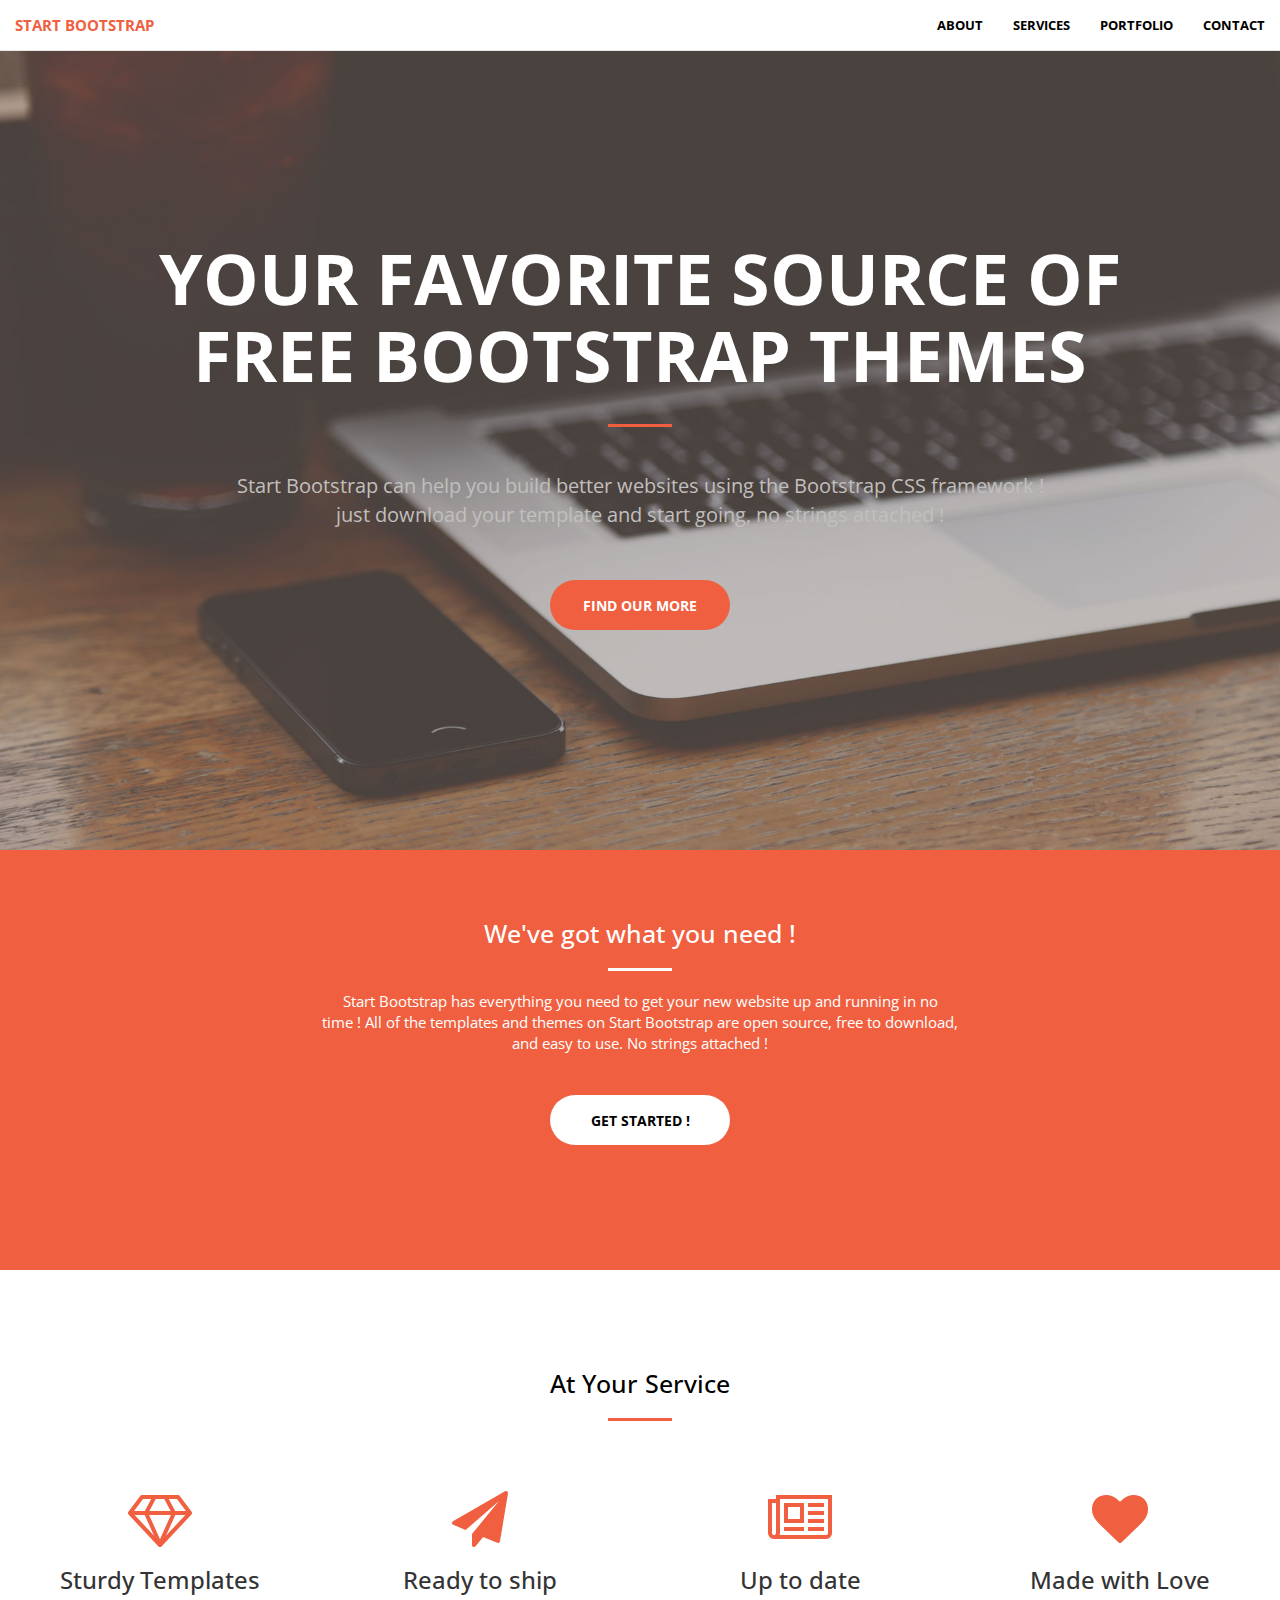
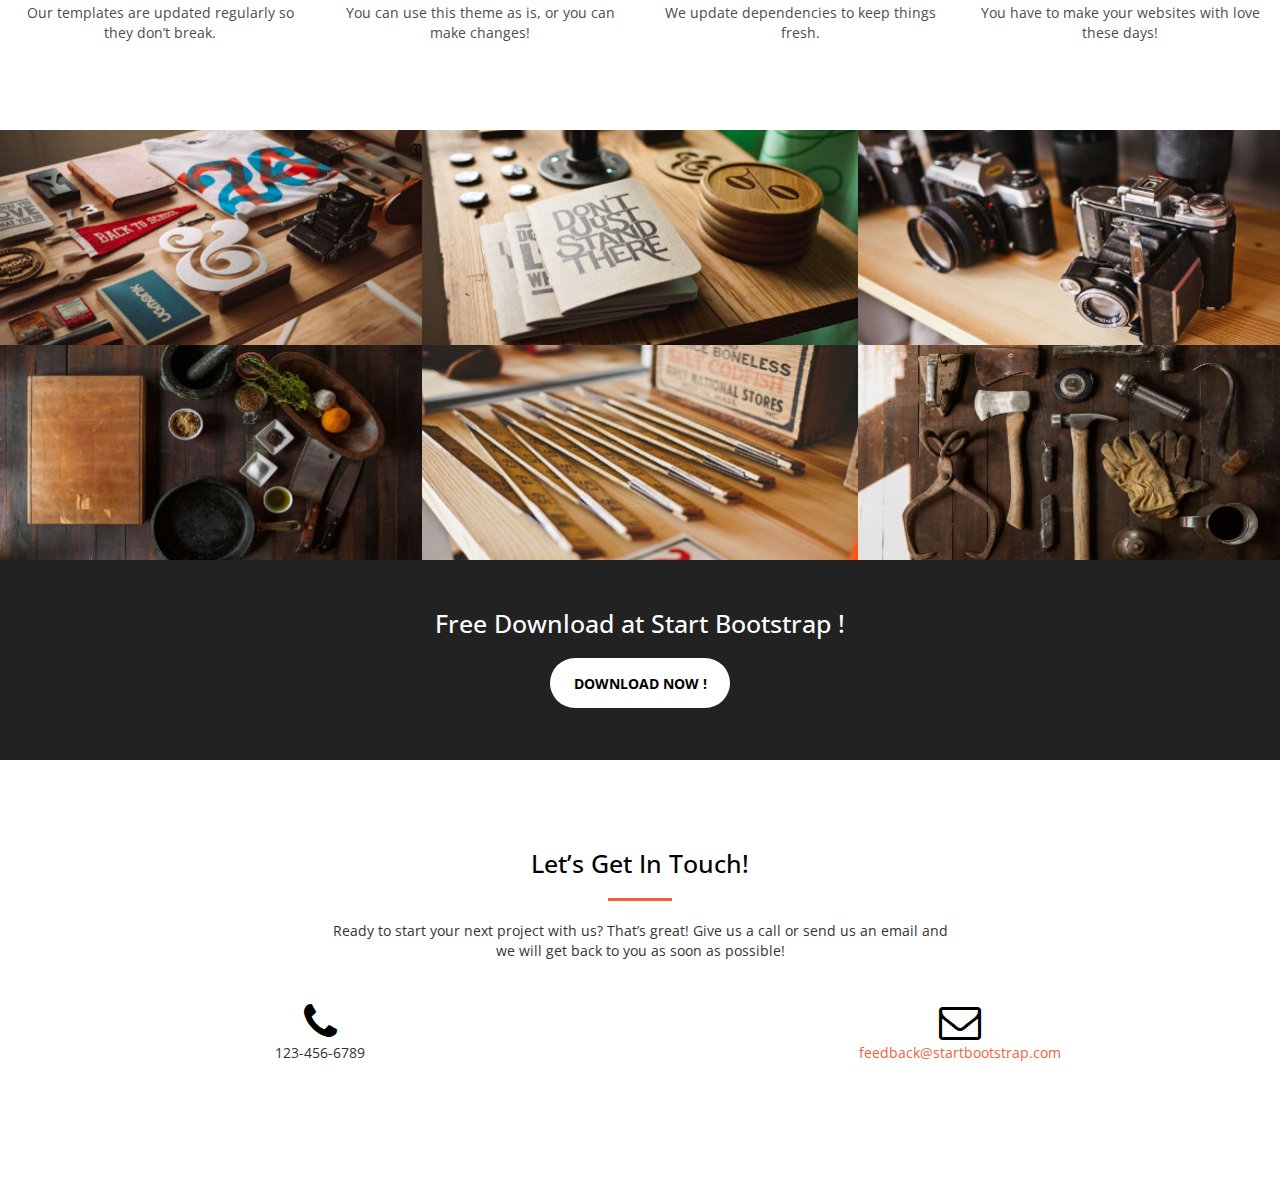
==== index.html @ 4878d765 "Merge 5d09b2bbbb7b6e263ea286e9e9a1c58f78ced72f into 1c733a02a34938cd2b724578f61cc3667bc69913" ====
<!DOCTYPE html>
<html>
<head>
  <title>Challenge 4</title>
  <meta charset="utf-8">
  <meta author="Stéphane & Jean-Patrice">
  <meta name="viewport" content="width=device-width, initial-scale=1">
  <link rel="stylesheet" href="http://maxcdn.bootstrapcdn.com/bootstrap/3.3.6/css/bootstrap.min.css">
  <link rel="stylesheet" type="text/css" href="style.css">
  <link rel="stylesheet" href="font-awesome/css/font-awesome.min.css">
  <script src="https://ajax.googleapis.com/ajax/libs/jquery/1.12.2/jquery.min.js"></script>
  <script src="http://maxcdn.bootstrapcdn.com/bootstrap/3.3.6/js/bootstrap.js"></script>
  <link href="https://fonts.googleapis.com/css?family=Open+Sans:300italic,400italic,600italic,700italic,800italic,400,300,600,700,800" rel="stylesheet" type="text/css"\>
  <link href="https://fonts.googleapis.com/css?family=Merriweather:400,300,300italic,400italic,700,700italic,900,900italic" rel="stylesheet" type="text/css"\>
</head>

<body>

<nav id="navbar" class="navbar navbar-default navbar-fixed-top">
  <div class="container-fluid">
    <div class="navbar-header">
     <button type="button" class="navbar-toggle" data-toggle="collapse" data-target="#myNavbar">
        <span class="sr-only">Toggle navigation</span>
        <span class="icon-bar"></span>
        <span class="icon-bar"></span>
        <span class="icon-bar"></span>
      </button>
      <a class="navbar-brand" href="#"><strong>START BOOTSTRAP</strong></a>
    </div>
    <div class="collapse navbar-collapse" id="myNavbar">
    <ul class="nav navbar-nav navbar-right">
      <li><a href="#"><strong>ABOUT</strong></a></li>
      <li><a href="#"><strong>SERVICES</strong></a></li>
      <li><a href="#"><strong>PORTFOLIO</strong></a></li>
      <li><a href="#"><strong>CONTACT</strong></a></li>
    </ul>
  </div>
</nav>

<div id="container-fluid">

  <div class="row">
    <div id="img_header" class="col-lg-12">
      <h1><strong>YOUR FAVORITE SOURCE OF<br>FREE BOOTSTRAP THEMES</strong></h1>
      <hr class="hr_orange">
      <p>Start Bootstrap can help you build better websites using the Bootstrap CSS framework !<br />just download your template and start going, no strings attached !
      </p>
      <button a href="#" id="bouton_orange" class="btn btn-primary class_button"><strong>FIND OUR MORE</strong></button>
    </div>
  </div>

  <div class="row">
    <div id="fond_orange" class="col-lg-12 text-center">
      <h2>We've got what you need !</h2>
      <hr id="hr_blanche">
      <p>Start Bootstrap has everything you need to get your new website up and running in no<br />time ! All of the templates and themes on Start Bootstrap are open source, free to download,<br />and easy to use. No strings attached !
      </p>
      <button a href="#" id="bouton_blanc" class="btn btn-primary class_button"><strong>GET STARTED !</strong></button>
    </div>
  </div>

  <div class="row">
      <div id="services" class="col-md-12 text-center">
        <h2>At Your Service</h2>
        <hr class="hr_orange">
          
      <div class="col-lg-3 col-md-6 col-sm-12 col-xs-12 text-center">
        <i class="fa fa-diamond fa-4x" aria-hidden="true"></i>
          <h3>Sturdy Templates</h3>
            <p>Our templates are updated regularly so they don’t break.</p>
      </div>

      <div class="col-lg-3 col-md-6 col-sm-12 col-xs-12 text-center">
        <i class="fa fa-paper-plane fa-4x" aria-hidden="true"></i>
          <h3>Ready to ship</h3>
            <p>You can use this theme as is, or you can make changes!</p>
      </div>

      <div class="col-lg-3 col-md-6 col-sm-12 col-xs-12  text-center">
        <i class="fa fa-newspaper-o fa-4x" aria-hidden="true"></i>
          <h3>Up to date</h3>
            <p>We update dependencies to keep things fresh.</p>
      </div>

      <div class="col-lg-3 col-md-6 col-sm-12 col-xs-12 text-center">
        <i class="fa fa-heart fa-4x" aria-hidden="true"></i>
          <h3>Made with Love</h3>
            <p>You have to make your websites with love these days!</p>
      </div>
      </div>
    </div>

  <div id="gallerie" class="row">
      <a href="#"><div class="col-md-4"><img src="images/photo1.jpg" class="img-responsive" alt="image"></div></a>
      <a href="#"><div class="col-md-4"><img src="images/photo2.jpg" class="img-responsive" alt="image"></div></a>
      <a href="#"><div class="col-md-4"><img src="images/photo3.jpg" class="img-responsive" alt="image"></div></a>
  </div>
  <div id="gallerie" class="row">
      <a href="#"><div class="col-md-4"><img src="images/photo4.jpg" class="img-responsive" alt="image"></div></a>
      <a href="#"><div class="col-md-4"><img src="images/photo5.jpg" class="img-responsive" alt="image"></div></a>
      <a href="#"><div class="col-md-4"><img src="images/photo6.jpg" class="img-responsive" alt="image"></div></a>
  </div>

  <div class="row"> 
    <div id="jumbotron" class ="col-md-12 text-center">
      <h2>Free Download at Start Bootstrap !</h2>      
        <button a href="#" id="bouton_blanc" class="btn btn-primary class_button"><strong>DOWNLOAD NOW !</strong></a></button>
    </div>
  </div>
 
  <div class="row">
    <footer class="col-md-12 text-center">
      <h2>Let’s Get In Touch!</h2>
      <hr class="hr_orange">
      <p>Ready to start your next project with us? That’s great! Give us a call or send us an email and<br> we will get back to you as soon as possible!</p>
      
      <div class="col-md-6 text-center">
        <i class="fa fa-phone fa-3x"></i>
        <p>123-456-6789</p>
      </div>
      <div class="col-md-6 text-center">
        <i class="fa fa-envelope-o fa-3x"></i>
        <p class="mail"><a href="#">feedback@startbootstrap.com</p>
      </div>
    </footer>
  </div>

</div>	
</body>
</html>
---- style.css ----
/* CSS de la page Web */

body {
	margin: 0;
	padding: 0;
	width: 100%;
	height: 100%;
	font-family: "open sans", "Merriweather";
}


/* CSS de la barre de navigation */

#navbar {
	background-color: white;
	margin-left: auto;
	margin-right: auto;
}

#navbar a {
	font-size: 15px;
	color: #F05F40;
}

#navbar ul li a {
	color: black;
	font-size: 13px;
}

a:hover {
	color: #F05F40;
}

#navbar ul li a:hover {
	color: #F05F40;
}


/* CSS du header */


#img_header {
	height: 850px;
	background-image: url(images/header.jpg);
	background-size: cover;
	background-repeat: no-repeat;
	margin-right: auto;
	margin-left: auto;
	display: flex;
	flex-direction: column;
	align-items: center;
	justify-content: center;
}

h1 {
	font-size: 70px;
	color: white;
	text-align: center;
}

.hr_orange {
	width: 5%;
	height: 3px;
	background-color: #F05F40;
	border-top: 0px; 
}

#img_header p {
	text-align: center;
	margin-top: 25px;
	color:rgb(193,191,189);
	font-size: 20px;
}

#bouton_orange {
	background-color: #F05F40;
	color: white;
	height: 50px;
	width: 180px;
	border: 0;
	margin-top: 40px;
	border-radius: 50px;
	padding-top: 9px;
}


/* CSS du bloc fond_orange */

#fond_orange {
	height: 420px;
	background-color: #F05F40;
	margin-left: auto;
	margin-right: auto;
	padding-top: 50px;
}

#fond_orange h2 {
	font-size: 25px;
	color: white;
}

#hr_blanche {
	width: 5%;
	height: 3px;
	background-color: white;
	border-top: 0px; 
}

#fond_orange p {
	color: white;
	font-size: 15px;
}

#bouton_blanc {
	background-color: white;
	color: black;
	height: 50px;
	width: 180px;
	border: 0;
	margin-top: 30px;
	border-radius: 50px;
	padding-top: 9px;
}


/* CSS du bloc services */

#services {
	height: 460px;
	background-color: white;
	padding-top: 80px;
}

#services h2 {
	color: black;
	font-size: 25px;
} 

#services i {
	padding-top: 50px;
	color: #F05F40;
}

#services p {
	color: #4d4d4d;
}


/* CSS animation du bloc services*/

.col-lg-3 i {
	color:#f05f40;
    -webkit-animation-name: bounceIn;
    animation-name: bounceIn;
    -webkit-animation-duration:10s;
    animation-duration: 10s;
    -webkit-animation-fill-mode:both;
    animation-fill-mode:both;
}

@keyframes bounceIn {
0% {
    opacity: 0;
    -webkit-transform: scale(.3);
}

50% {
    opacity: 1;
    -webkit-transform: scale(1.05);
}

70% {
  -webkit-transform: scale(.9);
}

100% {
  -webkit-transform: scale(1);
}
}

@keyframes bounceIn{
0% {
    opacity: 0;
   transform: scale(.3);
}

50% {
    opacity: 1;
    transform: scale(1.05);
}

70% {
 transform: scale(.9);
}

100% {
 transform: scale(1);
}
}


/* CSS de la gallerie */

.col-md-4 {
	height: 215px;
	padding: 0 !important;
	margin: 0;
	margin-left: auto;
	margin-right: auto;
}

.img-responsive {
	width: 100%;
	height: 215px;
}


.img-responsive a:hover {
	background-color: #F05F40;
}


/* CSS du jumbotron */

#jumbotron {
	height: 200px;
	width: 100%;
	background-color: #222222;
	margin-left: auto;
	margin-right: auto;
	padding-top: 40px;
}

#jumbotron h2 {
	color: white;
	font-size: 25px;
	margin-top: 10px;
}

#jumbotron #bouton_blanc {
	background-color: white;
	color: black;
	height: 50px;
	width: 180px;
	border: 0;
	margin-top: 10px;
	border-radius: 50px;
	padding-top: 9px;
}


/* CSS du footer */

footer {
	height: 430px;
	margin-right: auto;
	margin-left: auto;
	padding: 0 auto;
	background-color: white;
	padding-top: 70px;
}

footer h2 {
	color: black;
	font-size: 25px;
}

i {
	color: black;
	padding-top: 30px;
	text-align: center;
}

.mail a {
	color: #F05F40;
}
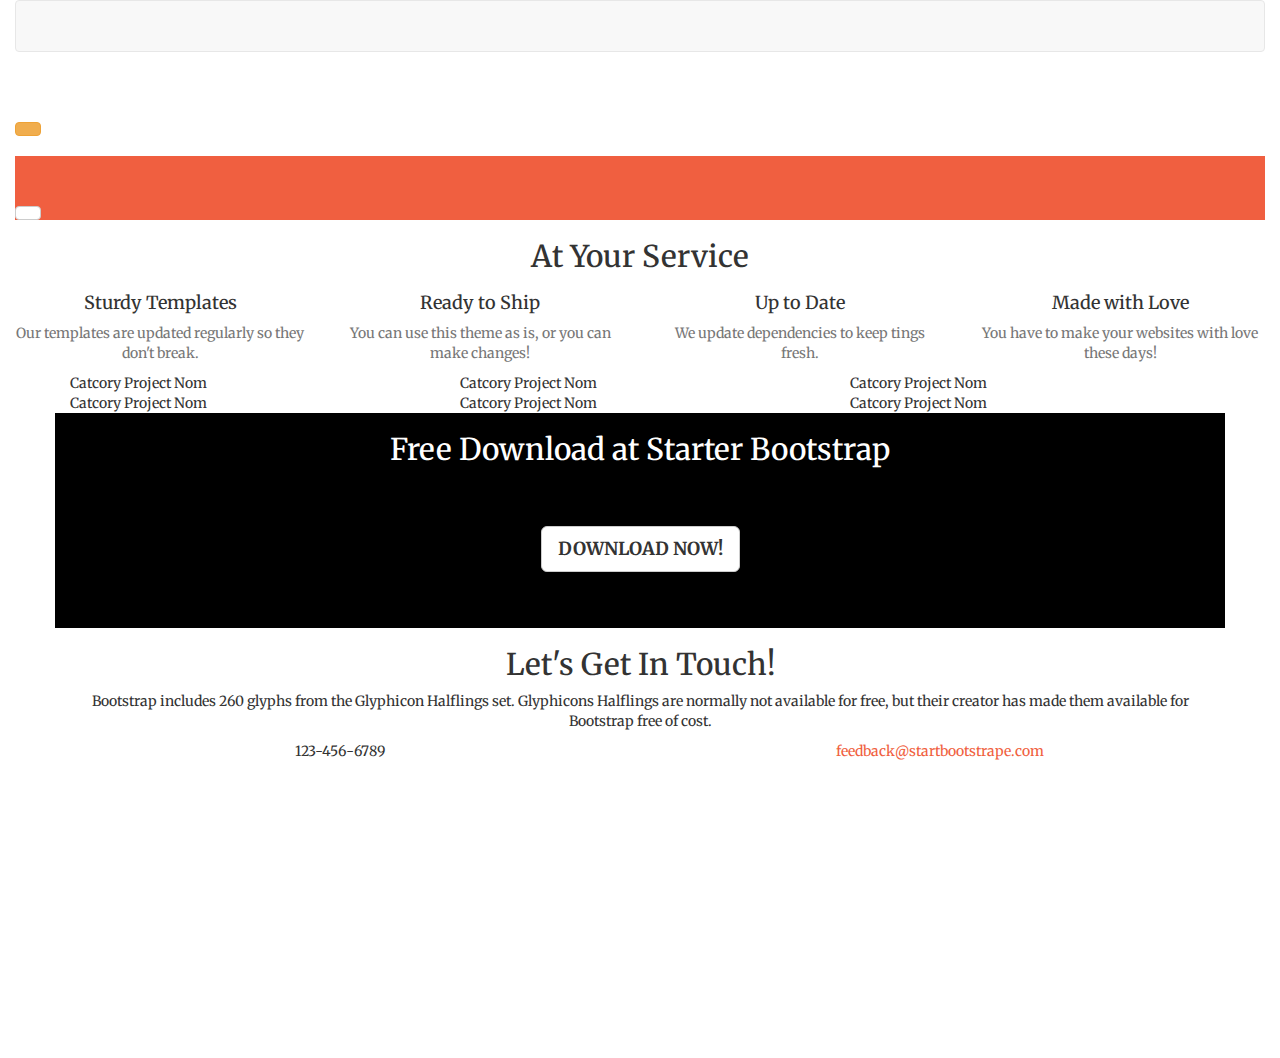
==== commit e6546c1c: "modif" ====
--- a/index.html
+++ b/index.html
@@ -1,130 +1,182 @@
 <!DOCTYPE html>
 <html>
 <head>
-  <title>Challenge 4</title>
-  <meta charset="utf-8">
-  <meta author="Stéphane & Jean-Patrice">
-  <meta name="viewport" content="width=device-width, initial-scale=1">
-  <link rel="stylesheet" href="http://maxcdn.bootstrapcdn.com/bootstrap/3.3.6/css/bootstrap.min.css">
-  <link rel="stylesheet" type="text/css" href="style.css">
-  <link rel="stylesheet" href="font-awesome/css/font-awesome.min.css">
-  <script src="https://ajax.googleapis.com/ajax/libs/jquery/1.12.2/jquery.min.js"></script>
-  <script src="http://maxcdn.bootstrapcdn.com/bootstrap/3.3.6/js/bootstrap.js"></script>
-  <link href="https://fonts.googleapis.com/css?family=Open+Sans:300italic,400italic,600italic,700italic,800italic,400,300,600,700,800" rel="stylesheet" type="text/css"\>
-  <link href="https://fonts.googleapis.com/css?family=Merriweather:400,300,300italic,400italic,700,700italic,900,900italic" rel="stylesheet" type="text/css"\>
+	<meta charset="utf-8">
+ 	<meta name="viewport" content="width=device-width, initial-scale=1">
+ 	<link rel="stylesheet" type="text/css" href="font-awesome-4.6.3/css/font-awesome.css">
+ 	<link rel="stylesheet" type="text/css" href="style.css">
+    <link rel="stylesheet" href="bootstrap/css/bootstrap.css">
+    <link href="https://fonts.googleapis.com/css?family=Merriweather:400,300,300italic,400italic,700,700italic,900,900italic" rel="stylesheet" type="text/css">
+    <link href="https://fonts.googleapis.com/css?family=Open+Sans:300italic,400italic,600italic,700italic,800italic,400,300,600,700,800" rel="stylesheet" type="text/css">
+	<title>Callenge_4</title>
 </head>
+<body>
+	<div class="container-fluid">
+	<nav class="navbar navbar-default">
+    	<div class="navbar-header">
+      		<a class="navbar-brand" href="#"></a>
+    	</div>
+   			<ul class="nav navbar-nav">
+	      		<li><a href="#"></a></li>
+	      		<li><a href="#"></a></li>
+	      		<li><a href="#"></a></li>
+	     		<li><a href="#"></a></li>
+    		</ul>
+	</nav>
 
-<body>
+	<div style="background-image: ">
+		<h1></h1>
+		<p></p>
+		<button type="button" class="btn btn-warning"></button>
+	</div>
+	<div style="background-color: #f05f40">
+		<h2></h2>
+		<p></p>
+		<button type="button" class="btn btn-default"></button>
+	</div>
 
-<nav id="navbar" class="navbar navbar-default navbar-fixed-top">
-  <div class="container-fluid">
-    <div class="navbar-header">
-     <button type="button" class="navbar-toggle" data-toggle="collapse" data-target="#myNavbar">
-        <span class="sr-only">Toggle navigation</span>
-        <span class="icon-bar"></span>
-        <span class="icon-bar"></span>
-        <span class="icon-bar"></span>
-      </button>
-      <a class="navbar-brand" href="#"><strong>START BOOTSTRAP</strong></a>
+	<div id="AtYou" class="row text-center">
+        <div class="col-lg-12 ">
+            <h2>At Your Service</h2>
+            <div class="souligne"></div> 
+        </div>
     </div>
-    <div class="collapse navbar-collapse" id="myNavbar">
-    <ul class="nav navbar-nav navbar-right">
-      <li><a href="#"><strong>ABOUT</strong></a></li>
-      <li><a href="#"><strong>SERVICES</strong></a></li>
-      <li><a href="#"><strong>PORTFOLIO</strong></a></li>
-      <li><a href="#"><strong>CONTACT</strong></a></li>
-    </ul>
-  </div>
-</nav>
+        
 
-<div id="container-fluid">
+    <div class="row">
+    	<div class="forcolons">
+            <div class="col-lg-3 col-md-6 col-xs12 text-center">
+                <i class="fa fa-4x fa-diamond" style="color: #f05f40" aria-hidden="true"></i>
+                <h4>Sturdy Templates</h4>
+                <p class="text-muted">Our templates are updated regularly so they don't break.</p>
+            </div>
+               
+            <div class="col-lg-3 col-md-6 col-xs12 text-center">                
+               <i class="fa fa-4x fa-paper-plane" style="color: #f05f40"  aria-hidden="true"></i>
+                <h4>Ready to Ship</h4>
+                <p class="text-muted">You can use this theme as is, or you can make changes!</p>                   
+            </div>
 
-  <div class="row">
-    <div id="img_header" class="col-lg-12">
-      <h1><strong>YOUR FAVORITE SOURCE OF<br>FREE BOOTSTRAP THEMES</strong></h1>
-      <hr class="hr_orange">
-      <p>Start Bootstrap can help you build better websites using the Bootstrap CSS framework !<br />just download your template and start going, no strings attached !
-      </p>
-      <button a href="#" id="bouton_orange" class="btn btn-primary class_button"><strong>FIND OUR MORE</strong></button>
-    </div>
-  </div>
-
-  <div class="row">
-    <div id="fond_orange" class="col-lg-12 text-center">
-      <h2>We've got what you need !</h2>
-      <hr id="hr_blanche">
-      <p>Start Bootstrap has everything you need to get your new website up and running in no<br />time ! All of the templates and themes on Start Bootstrap are open source, free to download,<br />and easy to use. No strings attached !
-      </p>
-      <button a href="#" id="bouton_blanc" class="btn btn-primary class_button"><strong>GET STARTED !</strong></button>
-    </div>
-  </div>
-
-  <div class="row">
-      <div id="services" class="col-md-12 text-center">
-        <h2>At Your Service</h2>
-        <hr class="hr_orange">
-          
-      <div class="col-lg-3 col-md-6 col-sm-12 col-xs-12 text-center">
-        <i class="fa fa-diamond fa-4x" aria-hidden="true"></i>
-          <h3>Sturdy Templates</h3>
-            <p>Our templates are updated regularly so they don’t break.</p>
-      </div>
-
-      <div class="col-lg-3 col-md-6 col-sm-12 col-xs-12 text-center">
-        <i class="fa fa-paper-plane fa-4x" aria-hidden="true"></i>
-          <h3>Ready to ship</h3>
-            <p>You can use this theme as is, or you can make changes!</p>
-      </div>
-
-      <div class="col-lg-3 col-md-6 col-sm-12 col-xs-12  text-center">
-        <i class="fa fa-newspaper-o fa-4x" aria-hidden="true"></i>
-          <h3>Up to date</h3>
-            <p>We update dependencies to keep things fresh.</p>
-      </div>
-
-      <div class="col-lg-3 col-md-6 col-sm-12 col-xs-12 text-center">
-        <i class="fa fa-heart fa-4x" aria-hidden="true"></i>
-          <h3>Made with Love</h3>
-            <p>You have to make your websites with love these days!</p>
-      </div>
-      </div>
+            <div class="col-lg-3 col-md-6 col-xs12 text-center">
+                <i class="fa fa-4x fa-newspaper-o" style="color: #f05f40"  aria-hidden="true"></i>
+                <h4>Up to Date</h4>
+                <p class="text-muted">We update dependencies to keep tings fresh.</p>
+            </div>
+                
+            <div class="col-lg-3 col-md-6 col-xs-12 text-center">
+                 <i class="fa fa-4x fa-heart" style="color: #f05f40"  aria-hidden="true"></i>
+                <h4>Made with Love</h4>
+                <p class="text-muted">You have to make your websites with love these days!</p>
+            </div>
+        </div>
     </div>
 
-  <div id="gallerie" class="row">
-      <a href="#"><div class="col-md-4"><img src="images/photo1.jpg" class="img-responsive" alt="image"></div></a>
-      <a href="#"><div class="col-md-4"><img src="images/photo2.jpg" class="img-responsive" alt="image"></div></a>
-      <a href="#"><div class="col-md-4"><img src="images/photo3.jpg" class="img-responsive" alt="image"></div></a>
-  </div>
-  <div id="gallerie" class="row">
-      <a href="#"><div class="col-md-4"><img src="images/photo4.jpg" class="img-responsive" alt="image"></div></a>
-      <a href="#"><div class="col-md-4"><img src="images/photo5.jpg" class="img-responsive" alt="image"></div></a>
-      <a href="#"><div class="col-md-4"><img src="images/photo6.jpg" class="img-responsive" alt="image"></div></a>
-  </div>
+    <div class="container">
+	    <div class="row">
+	    	<div class="col-md-4 col-sm-6 col-xs-12">
+			    <div class="pic1"> 
+			    <div class="text1"> Catcory Project Nom</div> 
+			    </div> 
+			</div>
 
-  <div class="row"> 
-    <div id="jumbotron" class ="col-md-12 text-center">
-      <h2>Free Download at Start Bootstrap !</h2>      
-        <button a href="#" id="bouton_blanc" class="btn btn-primary class_button"><strong>DOWNLOAD NOW !</strong></a></button>
-    </div>
-  </div>
- 
-  <div class="row">
-    <footer class="col-md-12 text-center">
-      <h2>Let’s Get In Touch!</h2>
-      <hr class="hr_orange">
-      <p>Ready to start your next project with us? That’s great! Give us a call or send us an email and<br> we will get back to you as soon as possible!</p>
-      
-      <div class="col-md-6 text-center">
-        <i class="fa fa-phone fa-3x"></i>
-        <p>123-456-6789</p>
-      </div>
-      <div class="col-md-6 text-center">
-        <i class="fa fa-envelope-o fa-3x"></i>
-        <p class="mail"><a href="#">feedback@startbootstrap.com</p>
-      </div>
-    </footer>
-  </div>
+			<div class="col-md-4 col-sm-6 col-xs-12">
+			    <div class="pic2"> 
+			    <div class="text2"> Catcory Project Nom</div> 
+			    </div>
+			</div>
 
-</div>	
+			<div class="col-md-4 col-sm-6 col-xs-12">
+			    <div class="pic3"> 
+			    <div class="text3"> Catcory Project Nom</div> 
+			    </div>
+			</div>
+		</div>
+		<div class="row">
+
+			<div class="col-md-4 col-sm-6 col-xs-12">
+			    <div class="pic4"> 
+			    <div class="text4"> Catcory Project Nom</div> 
+			    </div>
+			</div>
+
+			<div class="col-md-4 col-sm-6 col-xs-12">
+			    <div class="pic5"> 
+			    <div class="text5"> Catcory Project Nom</div> 
+			    </div>
+			</div>
+
+			<div class="col-md-4 col-sm-6 col-xs-12">
+			    <div class="pic6"> 
+			    <div class="text6"> Catcory Project Nom</div> 
+			    </div>
+		</div>
+			</div>
+
+
+
+
+
+
+<!--
+		     <div class="pic3"> 
+		    	<div class="text3"> Catcory Project Nom</div> 
+		    </div> 
+		     <div class="pic4"> 
+		    	<div class="text4"> Catcory Project Nom</div> 
+		    </div> 
+		     <div class="pic5"> 
+		    	<div class="text5"> Catcory Project Nom</div> 
+		    </div> 
+		     <div class="pic6"> 
+		    	<div class="text6"> Catcory Project Nom</div> 
+		    </div> 
+	    </div>
+    </div>-->
+
+	<!--<div class="row"> 
+			<div class="col-md-4 col-sm-6 col-xs-12"><a href="#" class="imghover"><img src="img/img1.png" ></a></div>
+			<div class="col-md-4 col-sm-6 col-xs-12"><a href="#" class="imghover"><img src="img/img2.png"></a></div> 
+			<div class="col-md-4 col-sm-6 col-xs-12"><a href="#" class="imghover"><img src="img/img3.png"></a></div> 
+			<div class="col-md-4 col-sm-6 col-xs-12"><a href="#" class="imghover"><img src="img/img4.png"></a></div> 
+			<div class="col-md-4 col-sm-6 col-xs-12"><a href="#" class="imghover"><img src="img/img5.png"></a></div> 
+			<div class="col-md-4 col-sm-6 col-xs-12"><a href="#" class="imghover"><img src="img/img6.png"></a></div> 
+	</div>-->
+
+	<!--en bas de 6images-->
+	
+	<div  class="row text-center" style="background-color: black; height: 215px;">
+		<div id="FreeD" class="col-md-12">
+			<h2 style="color: white">Free Download at Starter Bootstrap</h2>
+		<button type="button" class="btn btn-default btn-lg"> <strong> DOWNLOAD NOW!</strong></button>
+		</div>
+		
+	</div>
+
+	<!--partie bottom-->
+	<div  class="row text-center" style="height: 430px;">
+		<div id= "Let" class="col-md-12">
+			<h2>Let's Get In Touch!</h2>
+			<div class="souligne"></div> 
+		
+			<p class="bottom_p">Bootstrap includes 260 glyphs from the Glyphicon Halflings set. Glyphicons Halflings are normally not available for free, but their creator has made them available for Bootstrap free of cost.</p>
+	
+		</div>
+
+		<div class="row text-center">
+			<div id="tel" class="col-md-6 col-sm-6"> 
+				<i class="fa fa-phone" style="font-size: 40px"></i>
+				<p>123-456-6789</p>
+			</div>
+
+			<div id="message" class="col-md-6 col-sm-6">
+				<i class="fa fa-envelope-o" style="font-size: 40px"></i>
+				<p > <a href="#" style="color:#f05f40">feedback@startbootstrape.com</a></p> 
+			</div>	
+		</div>
+	</div>
+		
+	</div>
+
 </body>
-</html>+</html>
+
--- a/style.css
+++ b/style.css
@@ -1,279 +1,329 @@
-/* CSS de la page Web */
-
-body {
+/* style du document */
+
+.container-fluid,
+.row {
 	margin: 0;
 	padding: 0;
-	width: 100%;
-	height: 100%;
-	font-family: "open sans", "Merriweather";
-}
-
-
-/* CSS de la barre de navigation */
-
-#navbar {
-	background-color: white;
-	margin-left: auto;
-	margin-right: auto;
-}
-
-#navbar a {
-	font-size: 15px;
+}
+
+/* style de la barre de navigation */
+
+header {
+	height: 50px;
+}
+
+.navbar {
+	margin-bottom: 0;
+	background-color: #FFFFFF;
+}
+
+.navbar-nav {
+	padding-right: 15px;
+}
+
+.navbar-brand,
+.navbar-nav a {
+	font-size: 1em;
+	font-weight: 700;
+	font-family: "Open Sans";
+}
+
+.navbar-brand {
 	color: #F05F40;
 }
 
-#navbar ul li a {
-	color: black;
-	font-size: 13px;
-}
-
-a:hover {
-	color: #F05F40;
-}
-
-#navbar ul li a:hover {
-	color: #F05F40;
-}
-
-
-/* CSS du header */
-
-
-#img_header {
-	height: 850px;
-	background-image: url(images/header.jpg);
-	background-size: cover;
-	background-repeat: no-repeat;
-	margin-right: auto;
-	margin-left: auto;
-	display: flex;
-	flex-direction: column;
-	align-items: center;
-	justify-content: center;
+.navbar-nav a {
+	color: #222222;
+}
+
+/* style des deux premières sections */
+
+header+section,
+header+section+section {
+	text-align: center;
+}
+
+hr {
+	width: 50px;
+	height: 3px;
+	border: 0;
+}
+
+.btn {
+	margin: 50px 0;
+	padding: 18px 30px;
+	border-radius: 30px;
+}
+
+.btn > p {
+	margin: 0;
+	font-weight: 700;
+	font-family: "Open Sans";
+}
+
+/* style de la première section ("find out more") */
+
+header+section {
+	height: 840px;
+	padding-top: 220px;
+	background-image: url("img/header.jpg");
+	background-size: 100% 100%;
+	background-position: center;
 }
 
 h1 {
-	font-size: 70px;
-	color: white;
+	margin-top: 0;
+	font-size: 4em;
+	font-weight: 700;
+	font-family: "Open Sans";
+	color: #FFFFFF;
+}
+
+header+section > hr {
+	background-color: #F05F40;
+}
+
+header+section > p {
+	margin: 0;
+	font-size: 1.2em;
+	font-weight: 100;
+	font-family: "Merriweather";
+	color: rgba(255,255,255,0.8);
+}
+
+header+section .btn {
+	background-color: #F05F40;
+	color: #FFFFFF;
+}
+
+/* style de la première section ("get started!") */
+
+header+section+section {
+	height: 420px;
+	padding-top: 100px;
+	background-color: #F05F40;
+	color: #FFFFFF;
+}
+
+h2 {
+	margin-top: 0;
+	font-size: 2em;
+	font-family: "Open Sans";
+	color: #FFFFFF;
+}
+
+header+section+section > hr {
+	background-color: #FFFFFF;
+}
+
+header+section+section > p {
+	max-width:75%;
+	margin: auto;
+	font-size: 1em;
+	font-weight: 100;
+	font-family: "Merriweather";
+	color: rgba(255,255,255,0.8);
+}
+
+header+section+section .btn {
+	background-color: #FFFFFF;
+	color: #000000;
+}
+
+* {
+    font-family: 'Merriweather', sans-serif;
+}
+
+h1, h2, h3 {
+    font-family: 'Open Sans', serif;
+}
+
+.service { /* tout la section avec le titre et les icones*/
+	padding-top: 80px;
+	padding-bottom: 100px;
+}
+
+.at { /*le titre*/
+	padding-bottom: 10px;
+	color: #333333;
+}
+
+.fonta { /*div avec les icone*/
+	padding-top: 30px;
+}
+
+.service i {
+ color:#f05f40;
+ -webkit-animation-name: bounceIn;
+  animation-name: bounceIn;
+  -webkit-animation-duration:1.5s;
+  animation-duration: 1.5s;
+  -webkit-animation-fill-mode:both;
+  animation-fill-mode:both;
+}
+
+
+@keyframes bounceIn{
+ 0% {
+     opacity: 0;
+     -webkit-transform: scale(.3);
+ }
+ 50% {
+     opacity: 1;
+     -webkit-transform: scale(1.05);
+ }
+ 70%{
+   -webkit-transform: scale(.9);
+ }
+ 100% {
+   -webkit-transform: scale(1);
+ }
+}
+
+@keyframes bounceIn{
+ 0% {
+     opacity: 0;
+    transform: scale(.3);
+ }
+ 50% {
+     opacity: 1;
+     transform: scale(1.05);
+ }
+ 70%{
+  transform: scale(.9);
+ }
+ 100% {
+  transform: scale(1);
+ }
+}
+
+.orange { /*pour les deux barre orange*/
+    width: 60px;
+    height: 4px;
+    margin: auto;
+    background-color: #f05f40;
+}
+
+.hovereffect, .img1, .pho  { /*enleve le padding pour les photo*/
+	padding: 0!important;
+}
+
+.hovereffect { /* effet hover*/
+  width: 100%;
+  height: 100%;
+  float: left;
+  overflow: hidden;
+  position: relative;
+  text-align: center;
+  cursor: pointer;
+  background: #f05f40;
+}
+
+.hovereffect .overlay {
+  width: 100%;
+  height: 100%;
+  position: absolute;
+  overflow: hidden;
+  top: 0;
+  left: 0;
+  padding: 50px 20px;
+}
+.overlay {
+	margin-top: 30px;
 	text-align: center;
-}
-
-.hr_orange {
-	width: 5%;
-	height: 3px;
-	background-color: #F05F40;
-	border-top: 0px; 
-}
-
-#img_header p {
+	font-size: 30px;	
+}
+
+.hovereffect img {  /* effet hover*/
+  display: block;
+  position: relative;
+  max-width: none;
+  width: calc(100% + 20px);
+  -webkit-transition: opacity 0.40s, -webkit-transform 0.40s; /*vitesse d'apparition du hover*/
+  transition: opacity 0.40s, transform 0.40s;
+  -webkit-transform: translate3d(0,0,0);/*l'image reste fixe pendant le hover*/
+  transform: translate3d(0,0,0); /*l'image reste fixe pendant le hover*/
+  -webkit-backface-visibility: hidden;
+  backface-visibility: hidden;
+}
+
+.hovereffect:hover img {  /* effet hover*/
+  opacity: 0.1;
+  filter: alpha(opacity=10); /*pour internet explorer 8*/
+  -webkit-transform: translate3d(0,0,0);
+  transform: translate3d(0,0,0);
+}
+
+.hovereffect a, .hovereffect h4 { /*le texte sans le hover*/
+  color: #fff;
+  opacity: 0;
+  filter: alpha(opacity=0);
+  -webkit-transition: opacity 0.40s, -webkit-transform 0.40s;
+  transition: opacity 0.40s, transform 0.40s;
+  -webkit-transform: translate3d(0,0,0);
+  transform: translate3d(0,0,0);
+}
+
+.hovereffect:hover a, .hovereffect:hover h4 { /*le texte quand il ya l'hover*/
+  opacity: 1;
+  filter: alpha(opacity=100);
+  -webkit-transform: translate3d(0,0,0);
+  transform: translate3d(0,0,0);
+}
+
+.DL { /*partie noir ou ya le dl*/
+	background-color: #222222;
+	padding-top: 40px;
+	padding-bottom: 40px;
+}
+
+.DL h2 {
+	margin-bottom: 25px;
+	color: #F2F2F2;
+}
+
+.button{ /*bouton de dl*/
+	background-color: #F2F2F2;
+	border:none;
+	padding: 17px 30px 17px 30px;
 	text-align: center;
-	margin-top: 25px;
-	color:rgb(193,191,189);
-	font-size: 20px;
-}
-
-#bouton_orange {
-	background-color: #F05F40;
-	color: white;
-	height: 50px;
-	width: 180px;
-	border: 0;
-	margin-top: 40px;
+	display:inline-block;
+	cursor: pointer;
+	letter-spacing: 2px;	
 	border-radius: 50px;
-	padding-top: 9px;
-}
-
-
-/* CSS du bloc fond_orange */
-
-#fond_orange {
-	height: 420px;
-	background-color: #F05F40;
-	margin-left: auto;
-	margin-right: auto;
-	padding-top: 50px;
-}
-
-#fond_orange h2 {
-	font-size: 25px;
-	color: white;
-}
-
-#hr_blanche {
-	width: 5%;
-	height: 3px;
-	background-color: white;
-	border-top: 0px; 
-}
-
-#fond_orange p {
-	color: white;
-	font-size: 15px;
-}
-
-#bouton_blanc {
-	background-color: white;
-	color: black;
-	height: 50px;
-	width: 180px;
-	border: 0;
-	margin-top: 30px;
-	border-radius: 50px;
-	padding-top: 9px;
-}
-
-
-/* CSS du bloc services */
-
-#services {
-	height: 460px;
-	background-color: white;
+	font-size:15px;
+}
+
+.button:hover {
+	background-color: #f05f40;
+}
+
+.DL a {
+	text-decoration: none;
+	color: #222222; 
+}
+
+.contact { /* la partie pour contacter*/
 	padding-top: 80px;
-}
-
-#services h2 {
-	color: black;
-	font-size: 25px;
-} 
-
-#services i {
-	padding-top: 50px;
-	color: #F05F40;
-}
-
-#services p {
-	color: #4d4d4d;
-}
-
-
-/* CSS animation du bloc services*/
-
-.col-lg-3 i {
-	color:#f05f40;
-    -webkit-animation-name: bounceIn;
-    animation-name: bounceIn;
-    -webkit-animation-duration:10s;
-    animation-duration: 10s;
-    -webkit-animation-fill-mode:both;
-    animation-fill-mode:both;
-}
-
-@keyframes bounceIn {
-0% {
-    opacity: 0;
-    -webkit-transform: scale(.3);
-}
-
-50% {
-    opacity: 1;
-    -webkit-transform: scale(1.05);
-}
-
-70% {
-  -webkit-transform: scale(.9);
-}
-
-100% {
-  -webkit-transform: scale(1);
-}
-}
-
-@keyframes bounceIn{
-0% {
-    opacity: 0;
-   transform: scale(.3);
-}
-
-50% {
-    opacity: 1;
-    transform: scale(1.05);
-}
-
-70% {
- transform: scale(.9);
-}
-
-100% {
- transform: scale(1);
-}
-}
-
-
-/* CSS de la gallerie */
-
-.col-md-4 {
-	height: 215px;
-	padding: 0 !important;
-	margin: 0;
-	margin-left: auto;
-	margin-right: auto;
-}
-
-.img-responsive {
-	width: 100%;
-	height: 215px;
-}
-
-
-.img-responsive a:hover {
-	background-color: #F05F40;
-}
-
-
-/* CSS du jumbotron */
-
-#jumbotron {
-	height: 200px;
-	width: 100%;
-	background-color: #222222;
-	margin-left: auto;
-	margin-right: auto;
-	padding-top: 40px;
-}
-
-#jumbotron h2 {
-	color: white;
-	font-size: 25px;
-	margin-top: 10px;
-}
-
-#jumbotron #bouton_blanc {
-	background-color: white;
-	color: black;
-	height: 50px;
-	width: 180px;
-	border: 0;
-	margin-top: 10px;
-	border-radius: 50px;
-	padding-top: 9px;
-}
-
-
-/* CSS du footer */
-
-footer {
-	height: 430px;
-	margin-right: auto;
-	margin-left: auto;
-	padding: 0 auto;
-	background-color: white;
-	padding-top: 70px;
-}
-
-footer h2 {
-	color: black;
-	font-size: 25px;
-}
-
-i {
-	color: black;
-	padding-top: 30px;
-	text-align: center;
-}
-
-.mail a {
-	color: #F05F40;
-}
-
-
-
+	padding-bottom: 100px;
+}
+
+.contact h2 {
+	padding-bottom: 5px;
+}
+
+.lets{ /*petit texte*/
+	padding-top: 25px;
+}
+
+.I_cont { /*les deux icone*/
+	padding-top: 10px;
+}
+
+.you { /*icone de la lettre*/
+	display: block;
+}
+
+.contact a {
+	color: #f05f40;
+}
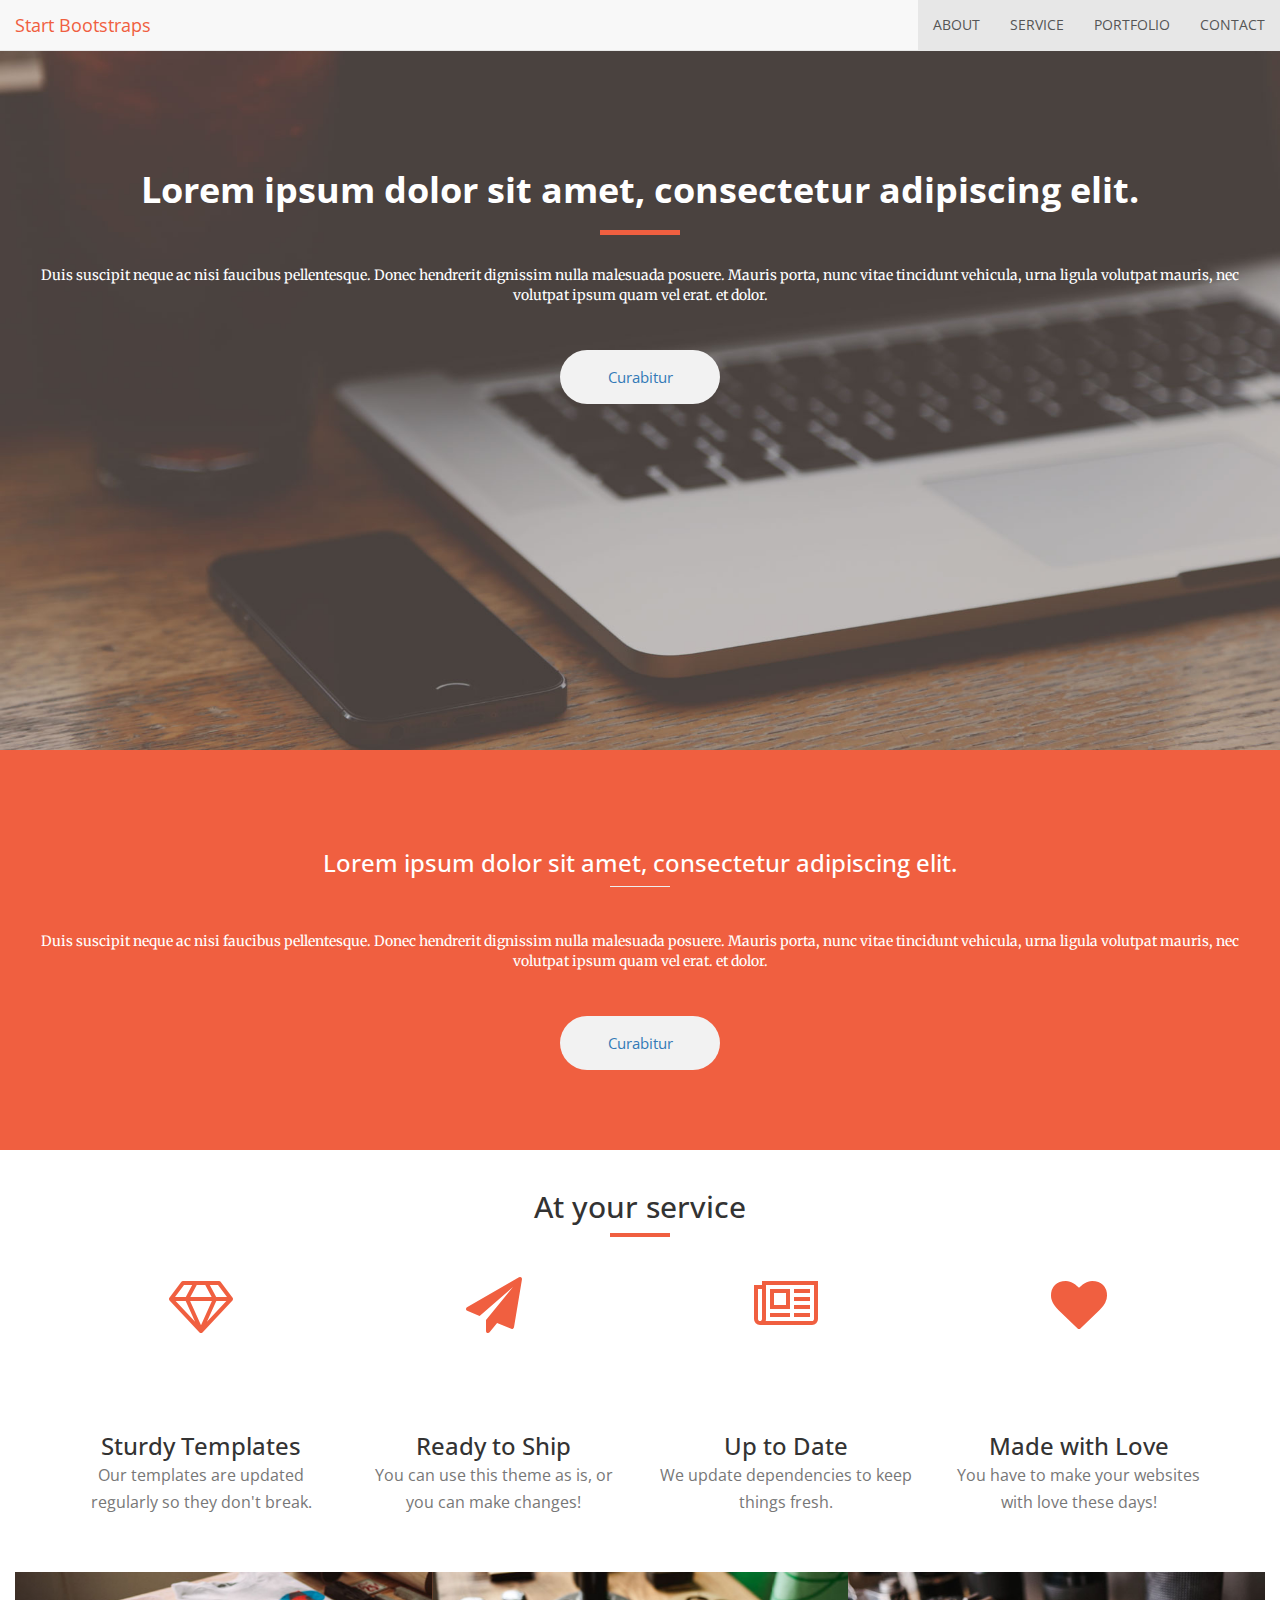
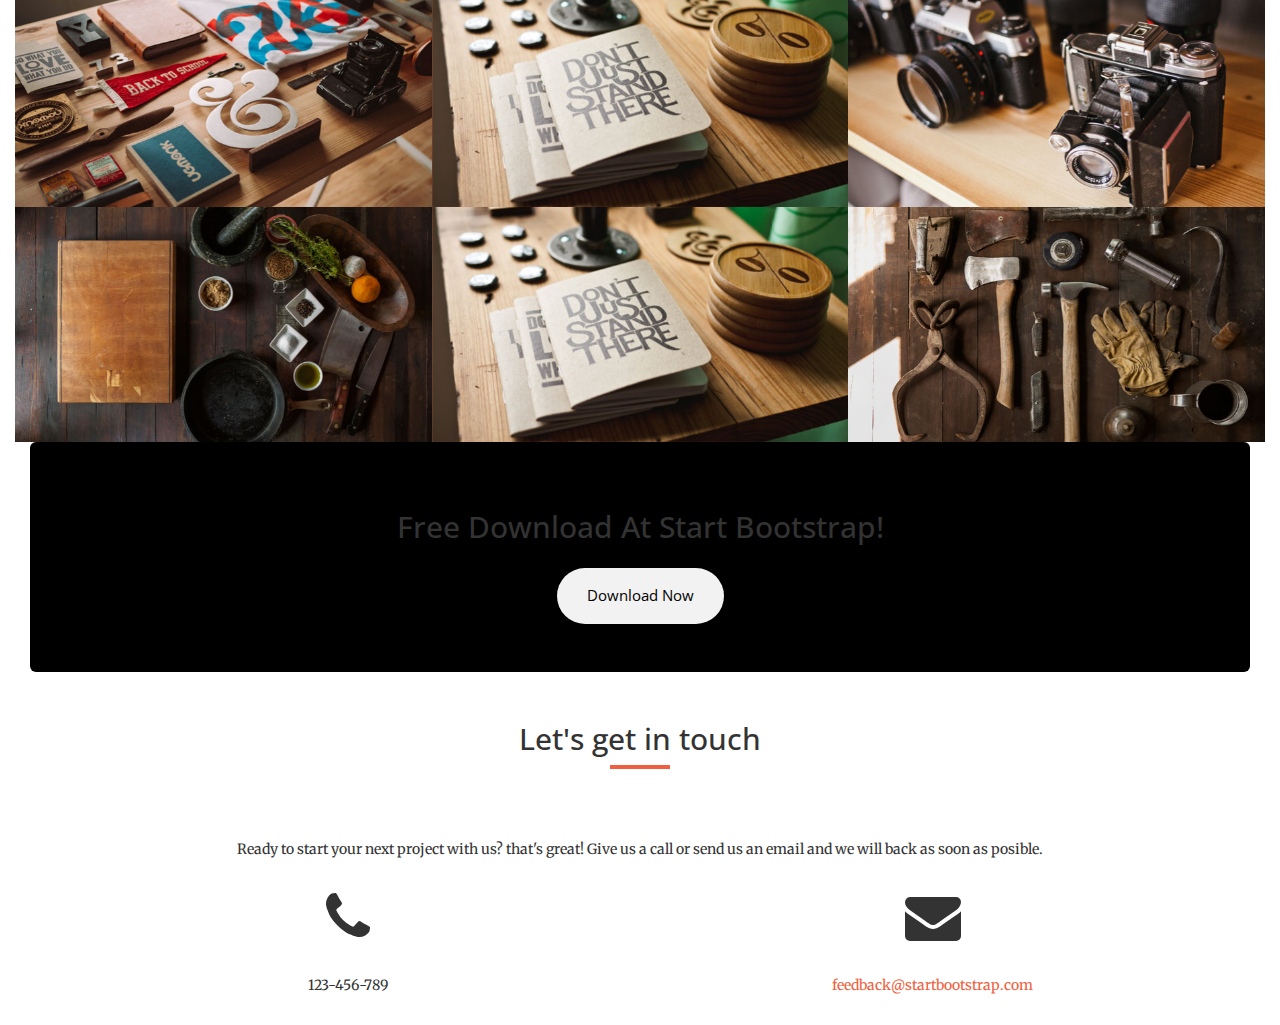
==== commit 0735a68b: "Merge f5e841898163a1ea4f7fe7e58c0d8dbd776cb95b into 1c733a02a34938cd2b724578f61cc3667bc69913" ====
--- a/index.html
+++ b/index.html
@@ -1,182 +1,206 @@
 <!DOCTYPE html>
-<html>
+<html lang="fr">
 <head>
-	<meta charset="utf-8">
- 	<meta name="viewport" content="width=device-width, initial-scale=1">
- 	<link rel="stylesheet" type="text/css" href="font-awesome-4.6.3/css/font-awesome.css">
- 	<link rel="stylesheet" type="text/css" href="style.css">
-    <link rel="stylesheet" href="bootstrap/css/bootstrap.css">
-    <link href="https://fonts.googleapis.com/css?family=Merriweather:400,300,300italic,400italic,700,700italic,900,900italic" rel="stylesheet" type="text/css">
-    <link href="https://fonts.googleapis.com/css?family=Open+Sans:300italic,400italic,600italic,700italic,800italic,400,300,600,700,800" rel="stylesheet" type="text/css">
-	<title>Callenge_4</title>
+  <title>Challenge 4</title>
+  <meta charset="utf-8">
+  <meta name="viewport" content="width=device-width, initial-scale=1">
+ 	<link rel="stylesheet" href="http://maxcdn.bootstrapcdn.com/bootstrap/3.3.6/css/bootstrap.min.css">
+ 	<link rel="stylesheet" type="text/css" href="style2.css">
+	<link rel="stylesheet" href="font-awesome/css/font-awesome.min.css">
+	<link href="https://fonts.googleapis.com/css?family=Open+Sans:300italic,400italic,600italic,700italic,800italic,400,300,600,700,800" 		rel="stylesheet" type="text/css"\>
+	<link href="https://fonts.googleapis.com/css?family=Merriweather:400,300,300italic,400italic,700,700italic,900,900italic" 		 rel="stylesheet" type="text/css"\>
+  <script src="https://ajax.googleapis.com/ajax/libs/jquery/1.12.0/jquery.min.js"></script>
+  <script src="http://maxcdn.bootstrapcdn.com/bootstrap/3.3.6/js/bootstrap.min.js"></script>
 </head>
+
 <body>
+
+<body data-spy="scroll" data-target=".navbar" data-offset="50">
+
 	<div class="container-fluid">
-	<nav class="navbar navbar-default">
-    	<div class="navbar-header">
-      		<a class="navbar-brand" href="#"></a>
-    	</div>
-   			<ul class="nav navbar-nav">
-	      		<li><a href="#"></a></li>
-	      		<li><a href="#"></a></li>
-	      		<li><a href="#"></a></li>
-	     		<li><a href="#"></a></li>
-    		</ul>
-	</nav>
-
-	<div style="background-image: ">
-		<h1></h1>
-		<p></p>
-		<button type="button" class="btn btn-warning"></button>
-	</div>
-	<div style="background-color: #f05f40">
-		<h2></h2>
-		<p></p>
-		<button type="button" class="btn btn-default"></button>
-	</div>
-
-	<div id="AtYou" class="row text-center">
-        <div class="col-lg-12 ">
-            <h2>At Your Service</h2>
-            <div class="souligne"></div> 
-        </div>
+	
+
+	<!--barre de navigation-->
+
+
+  <!--1ère partie-->
+  <nav class="navbar navbar-default navbar-fixed-top">
+  <div class="container-fluid">
+    <div class="navbar-header">
+      <button type="button" class="navbar-toggle" data-toggle="collapse" data-target="#myNavbar">
+        <span class="icon-bar"></span>
+        <span class="icon-bar"></span>
+        <span class="icon-bar"></span> 
+      </button>
+      <a class="navbar-brand" href="#"><span class="start">Start Bootstraps</span></a>
     </div>
-        
-
-    <div class="row">
-    	<div class="forcolons">
-            <div class="col-lg-3 col-md-6 col-xs12 text-center">
-                <i class="fa fa-4x fa-diamond" style="color: #f05f40" aria-hidden="true"></i>
-                <h4>Sturdy Templates</h4>
-                <p class="text-muted">Our templates are updated regularly so they don't break.</p>
-            </div>
-               
-            <div class="col-lg-3 col-md-6 col-xs12 text-center">                
-               <i class="fa fa-4x fa-paper-plane" style="color: #f05f40"  aria-hidden="true"></i>
-                <h4>Ready to Ship</h4>
-                <p class="text-muted">You can use this theme as is, or you can make changes!</p>                   
-            </div>
-
-            <div class="col-lg-3 col-md-6 col-xs12 text-center">
-                <i class="fa fa-4x fa-newspaper-o" style="color: #f05f40"  aria-hidden="true"></i>
-                <h4>Up to Date</h4>
-                <p class="text-muted">We update dependencies to keep tings fresh.</p>
-            </div>
-                
-            <div class="col-lg-3 col-md-6 col-xs-12 text-center">
-                 <i class="fa fa-4x fa-heart" style="color: #f05f40"  aria-hidden="true"></i>
-                <h4>Made with Love</h4>
-                <p class="text-muted">You have to make your websites with love these days!</p>
-            </div>
-        </div>
+    <div class="collapse navbar-collapse" id="myNavbar">
+      <ul class="nav navbar-nav navbar-right">
+      	<li class="active"><a href="#">ABOUT</a></li>
+        <li class="active"><a href="#">SERVICE</a></li>
+        <li class="active"><a href="#">PORTFOLIO</a></li>
+        <li class="active"><a href="#">CONTACT</a></li>
+      </ul>
     </div>
-
-    <div class="container">
+  </div>
+</nav>
+			<!--1ère partie-->
+	<div class="row">
+	  	<div class="col-md-12 photo1 centrer">
+      	<div class="row ">
+      		<div class="col-md-12 texte1">
+		      	<h1>Lorem ipsum dolor sit amet, consectetur adipiscing elit. </h1>
+		      	<hr class="trait1"/>
+		      	<p>Duis suscipit neque ac nisi faucibus pellentesque. Donec hendrerit dignissim nulla malesuada posuere. Mauris porta, nunc vitae tincidunt vehicula, urna ligula volutpat mauris, nec volutpat ipsum quam vel erat.  et dolor. </p>
+
+		      	<button type="button" class="btn btn-lg buttonO"><a href="#">Curabitur</a></button>
+		 			</div>
+				</div>
+	  	</div>
+		</div>
+
+      
+      <!--2ème partie-->
 	    <div class="row">
-	    	<div class="col-md-4 col-sm-6 col-xs-12">
-			    <div class="pic1"> 
-			    <div class="text1"> Catcory Project Nom</div> 
-			    </div> 
-			</div>
-
-			<div class="col-md-4 col-sm-6 col-xs-12">
-			    <div class="pic2"> 
-			    <div class="text2"> Catcory Project Nom</div> 
-			    </div>
-			</div>
-
-			<div class="col-md-4 col-sm-6 col-xs-12">
-			    <div class="pic3"> 
-			    <div class="text3"> Catcory Project Nom</div> 
-			    </div>
-			</div>
-		</div>
-		<div class="row">
-
-			<div class="col-md-4 col-sm-6 col-xs-12">
-			    <div class="pic4"> 
-			    <div class="text4"> Catcory Project Nom</div> 
-			    </div>
-			</div>
-
-			<div class="col-md-4 col-sm-6 col-xs-12">
-			    <div class="pic5"> 
-			    <div class="text5"> Catcory Project Nom</div> 
-			    </div>
-			</div>
-
-			<div class="col-md-4 col-sm-6 col-xs-12">
-			    <div class="pic6"> 
-			    <div class="text6"> Catcory Project Nom</div> 
-			    </div>
-		</div>
-			</div>
-
-
-
-
-
-
-<!--
-		     <div class="pic3"> 
-		    	<div class="text3"> Catcory Project Nom</div> 
-		    </div> 
-		     <div class="pic4"> 
-		    	<div class="text4"> Catcory Project Nom</div> 
-		    </div> 
-		     <div class="pic5"> 
-		    	<div class="text5"> Catcory Project Nom</div> 
-		    </div> 
-		     <div class="pic6"> 
-		    	<div class="text6"> Catcory Project Nom</div> 
-		    </div> 
+      	<div class="col-md-12 fond">
+	      	<div class="row">
+	      		<div class="col-md-12 texte2">
+			      	<h3>Lorem ipsum dolor sit amet, consectetur adipiscing elit. </h3>
+			      	<hr class="trait"/>
+			      	<p>Duis suscipit neque ac nisi faucibus pellentesque. Donec hendrerit dignissim nulla malesuada posuere. Mauris porta, nunc vitae tincidunt vehicula, urna ligula volutpat mauris, nec volutpat ipsum quam vel erat.  et dolor. </p>
+
+			      	<button type="button" class="btn btn-lg buttonB"><a href="#">Curabitur</a></button>
+			      	
+			 	</div>
+			</div>
+      	</div>
 	    </div>
-    </div>-->
-
-	<!--<div class="row"> 
-			<div class="col-md-4 col-sm-6 col-xs-12"><a href="#" class="imghover"><img src="img/img1.png" ></a></div>
-			<div class="col-md-4 col-sm-6 col-xs-12"><a href="#" class="imghover"><img src="img/img2.png"></a></div> 
-			<div class="col-md-4 col-sm-6 col-xs-12"><a href="#" class="imghover"><img src="img/img3.png"></a></div> 
-			<div class="col-md-4 col-sm-6 col-xs-12"><a href="#" class="imghover"><img src="img/img4.png"></a></div> 
-			<div class="col-md-4 col-sm-6 col-xs-12"><a href="#" class="imghover"><img src="img/img5.png"></a></div> 
-			<div class="col-md-4 col-sm-6 col-xs-12"><a href="#" class="imghover"><img src="img/img6.png"></a></div> 
-	</div>-->
-
-	<!--en bas de 6images-->
-	
-	<div  class="row text-center" style="background-color: black; height: 215px;">
-		<div id="FreeD" class="col-md-12">
-			<h2 style="color: white">Free Download at Starter Bootstrap</h2>
-		<button type="button" class="btn btn-default btn-lg"> <strong> DOWNLOAD NOW!</strong></button>
-		</div>
-		
-	</div>
-
-	<!--partie bottom-->
-	<div  class="row text-center" style="height: 430px;">
-		<div id= "Let" class="col-md-12">
-			<h2>Let's Get In Touch!</h2>
-			<div class="souligne"></div> 
-		
-			<p class="bottom_p">Bootstrap includes 260 glyphs from the Glyphicon Halflings set. Glyphicons Halflings are normally not available for free, but their creator has made them available for Bootstrap free of cost.</p>
-	
-		</div>
-
-		<div class="row text-center">
-			<div id="tel" class="col-md-6 col-sm-6"> 
-				<i class="fa fa-phone" style="font-size: 40px"></i>
-				<p>123-456-6789</p>
-			</div>
-
-			<div id="message" class="col-md-6 col-sm-6">
-				<i class="fa fa-envelope-o" style="font-size: 40px"></i>
-				<p > <a href="#" style="color:#f05f40">feedback@startbootstrape.com</a></p> 
-			</div>	
-		</div>
-	</div>
-		
-	</div>
-
+
+<!--Partie avec icones-->
+<section class="service">
+	<div class="container">
+		<div class="row">
+			<div class="col-lg-12 col-md-12 col-xs-12 text-center">
+				<h2>At your service</h2>
+			<div class="trait"></div>
+			</div>
+		</div>
+	</div>
+	<div class="container">
+		<div class="row">
+			<div class="col-lg-3 col-md-12 col-xs-12 text-center">
+				<i class="fa fa-4x fa-diamond" aria-hidden="true"></i>
+					<h3>Sturdy Templates<br><small>Our templates are updated regularly so they don't break.</small></h3>
+			</div>
+			<div class="col-lg-3 col-md-12 col-xs-12 text-center">
+				<i class="fa fa-4x fa-paper-plane" aria-hidden="true"></i>
+					<h3>Ready to Ship<br><small>You can use this theme as is, or you can make changes!</small></h3>
+			</div>
+			<div class="col-lg-3 col-md-12 col-xs-12 text-center">
+				<i class="fa fa-4x fa-newspaper-o" aria-hidden="true"></i>
+					<h3>Up to Date<br><small>We update dependencies to keep things fresh.</small></h3>
+			</div>
+			<div class="col-lg-3 col-md-12 col-xs-12 text-center">
+				<i class="fa fa-4x fa-heart" aria-hidden="true"></i>
+					<h3>Made with Love<br><small>You have to make your websites with love these days!</small></h3>
+			</div>
+		</div>
+	</div>
+</section>
+<!--partie photo+jumbotron-->
+<section class="image">
+	<div class="container-fluid text-center">
+		<div class="row">
+                	<div class="col-lg-4 col-md-4  col-sm-6 col-xs-12 img1">
+						<div class="hover">
+                        				<img src="img/img1.jpg" class="img-responsive tof" alt="image">
+								<div class="texthover">
+									<h4>Category</h4>
+									<p>Project Name</p>
+								</div>
+						</div>
+                	</div>
+                	<div class="col-lg-4 col-md-4 col-sm-6 col-xs-12 img1">
+						<div class="hover">
+                        				<img src="img/img2.jpg" class="img-responsive tof" alt="image">
+								<div class="texthover">
+									<h4>Category</h4>
+									<p>Project Name</p>
+								</div>
+						</div>
+                	</div>
+			<div class="col-lg-4 col-md-4 col-sm-6 col-xs-12 img1">
+						<div class="hover">
+                        				<img src="img/img3.jpg" class="img-responsive tof " alt="image">
+								<div class="texthover">
+									<h4>Category</h4>
+									<p>Project Name</p>
+								</div>
+						</div>
+                </div>
+			<div class="col-lg-4 col-md-4 col-sm-6 col-xs-12 img1">
+						<div class="hover">
+                        				<img src="img/img4.jpg" class="img-responsive tof" alt="image">
+								<div class="texthover">
+									<h4>Category</h4>
+									<p>Project Name</p>
+								</div>
+						</div>
+             </div>
+			<div class="col-lg-4 col-md-4 col-sm-6 col-xs-12 img1">
+						<div class="hover">
+                        				<img src="img/img5.jpg" class="img-responsive tof" alt="image">
+								<div class="texthover">
+									<h4>Category</h4>
+									<p>Project Name</p>
+								</div>
+						</div>
+             </div>
+			<div class="col-lg-4 col-md-4 col-sm-6 col-xs-12 img1">
+						<div class="hover">
+                        				<img src="img/img6.jpg" class="img-responsive tof" alt="image">
+								<div class="texthover">
+									<h4>Category</h4>
+									<p>Project Name</p>
+								</div>
+						</div>
+             </div>
+		</div>
+	</div>
+	<div class="container-fluid text-center">
+
+		<div class="jumbotron">
+  			<h2>Free Download At Start Bootstrap!</h2>      
+  				<a href="#" class="btn btn-info" role="button">Download Now</a>
+		</div>
+	</div>
+</section>
+<!--denière partie-->
+<section class="contact">
+	<div class="container">
+		<div class="row">
+			<div class="col-lg-12 col-md-12 col-xs-12 text-center">
+				<h2>Let's get in touch</h2>
+					<div class="trait"> </div>
+			</div>
+			<div class="col-lg-12 col-md-12 col-xs-12 text-center">
+				<p>Ready to start your next project with us? that's great! Give us a call or send us an email and we will back as soon as posible.</p>
+			</div>
+		</div>
+	</div>
+	<div class="container">
+		<div class="row">
+			<div class="col-lg-6 col-md-12 col-xs-12 text-center">
+				<i class="fa fa-4x fa-phone" aria-hidden="true"></i>
+				<p class="num">123-456-789</p>
+			</div>
+			<div class="col-lg-6 col-md-12 col-xs-12 text-center">
+				<i class="fa fa-4x fa-envelope" aria-hidden="true"></i>
+				<p class="mail">feedback@startbootstrap.com</p>
+
+			</div>
+		</div>
+	</div>
+</section>
 </body>
 </html>
-
--- a/style2.css
+++ b/style2.css
@@ -0,0 +1,240 @@
+/*barre de navigation*/
+* {
+	font-family: "Open Sans";
+}
+
+#myNavbar a:hover
+{
+   background-color: #f05f40 ;
+   color: white;
+}
+
+
+.start {
+	color: #f05f40;
+}
+
+
+.collapse {
+	color: black;
+}
+
+/*1ère partie*/
+.photo1 {
+	background-image: url(img/header.jpg);
+	background-position: center;
+	background-size: cover;
+	background-repeat: no-repeat;
+	width: 100%;
+	height: 700px;
+	margin-top: 50px;
+
+}
+
+.texte1 {
+	margin :0 auto;
+	margin-top: 100px;
+	height: 700px;
+	
+	text-align: center;
+	color: white;	
+}
+
+.trait1{
+	height: 5px;
+	width: 80px;
+	background-color: #f05f40;
+	border :none;
+}
+
+h1{
+	font-weight: bold;
+}
+
+p{
+	margin-top: 30px;
+	margin-bottom: 30px;
+	font-family:"Merriweather";
+}
+.buttonO{
+	background-color: #f05f40;
+	color: white;
+	margin-top: 50px;
+	border:none;
+	border-radius:25px;
+	width:160px;
+}
+
+/*2ème partie*/
+.fond {
+	display: flex;
+	background-color: #f05f40;
+	width: 100%;
+	height: 400px;
+}
+
+.texte2 {
+	height: 400px;
+	margin: 0 auto;
+	text-align: center;
+	color: white;
+}
+
+.trait{
+	height: 5px;
+	width: 80px;
+	background-color: white;
+}
+
+h3{
+	margin-top: 100px;
+}
+
+.buttonB {
+	background-color: white;
+	color: black;
+	margin-top: 50px;
+	border:none;
+	border-radius:25px;
+	width:160px;
+
+}
+
+body{
+margin: 0;
+padding: 0;
+}
+
+.service{
+padding-top: 20px;
+padding-bottom: 50px;	
+	
+}
+/*animation bounce*/
+.service i {
+color: #f05f40;	
+	-webkit-animation-name: bounceIn; 
+    -webkit-animation-duration: 5s; 
+    animation-name: bounceIn;
+    animation-duration: 5s;
+}
+
+@-webkit-keyframes bounceIn {
+    from {color: black;}
+    to {color: #f05f40;}
+}
+
+@keyframes bounceIn {
+    from {color:black;}
+    to {color: #f05f40;}
+}
+
+
+.hover, .img1, .tof { 
+	padding: 0!important;
+}
+
+/*hover sur photos*/
+.hover { 
+  width: 100%;
+  height: 100%;
+  float: left;
+  overflow: hidden;
+  position: relative;
+  text-align: center;
+  cursor: pointer;
+  background: #f05f40;
+}
+
+.hover .texthover {
+  width: 100%;
+  height: 100%;
+  position: absolute;
+  overflow: hidden;
+  top: 0;
+  left: 0;
+  padding: 60px 40px;
+}
+.texthover {
+	margin-top: 30px;
+	text-align: center;
+	font-size: 20px;	
+}
+
+.hover img {  
+  display: block;
+  position: relative;
+  max-width: none;
+  width: calc(100% + 20px);
+  -webkit-transition: opacity 0.40s, -webkit-transform 0.40s; 
+  transition: opacity 0.40s, transform 0.40s;
+  -webkit-transform: translate3d(0,0,0);
+  transform: translate3d(0,0,0); 
+  -webkit-backface-visibility: hidden;
+  backface-visibility: hidden;
+}
+
+.hover:hover img {  
+  opacity: 0.1;
+  -webkit-transform: translate3d(0,0,0);
+  transform: translate3d(0,0,0);
+}
+
+/*texte*/
+.hover p, .hover h4 { 
+  color: white;
+  opacity: 0;
+  filter: alpha(opacity=0);
+  -webkit-transition: opacity 0.40s, -webkit-transform 0.40s;
+  transition: opacity 0.40s, transform 0.40s;
+  -webkit-transform: translate3d(0,0,0);
+  transform: translate3d(0,0,0);
+}
+
+/*texthoover*/
+.hover:hover p, .hover:hover h4 { 
+  opacity: 1;
+  filter: alpha(opacity=100);
+  -webkit-transform: translate3d(0,0,0);
+  transform: translate3d(0,0,0);
+}
+
+.jumbotron{
+background-color: black;
+width: 100%;		
+}
+
+/*bouton jumbotron*/
+.btn{ 
+	background-color: #F2F2F2;
+	border:none;
+	padding: 17px 30px 17px 30px;
+	text-align: center;
+	display:inline-block;
+	cursor: pointer;
+	border-radius: 50px;
+	font-size:15px;
+	margin-top: 15px;
+}
+
+.btn:hover {
+	background-color: #f05f40;
+}
+
+.btn-info{
+color: black;	
+}
+
+.mail{
+	color: #f05f40;
+}
+
+.trait{
+    width: 60px;
+    height: 4px;
+    margin: auto;
+    background-color: #f05f40;
+    margin-bottom: 40px;
+	
+}
+
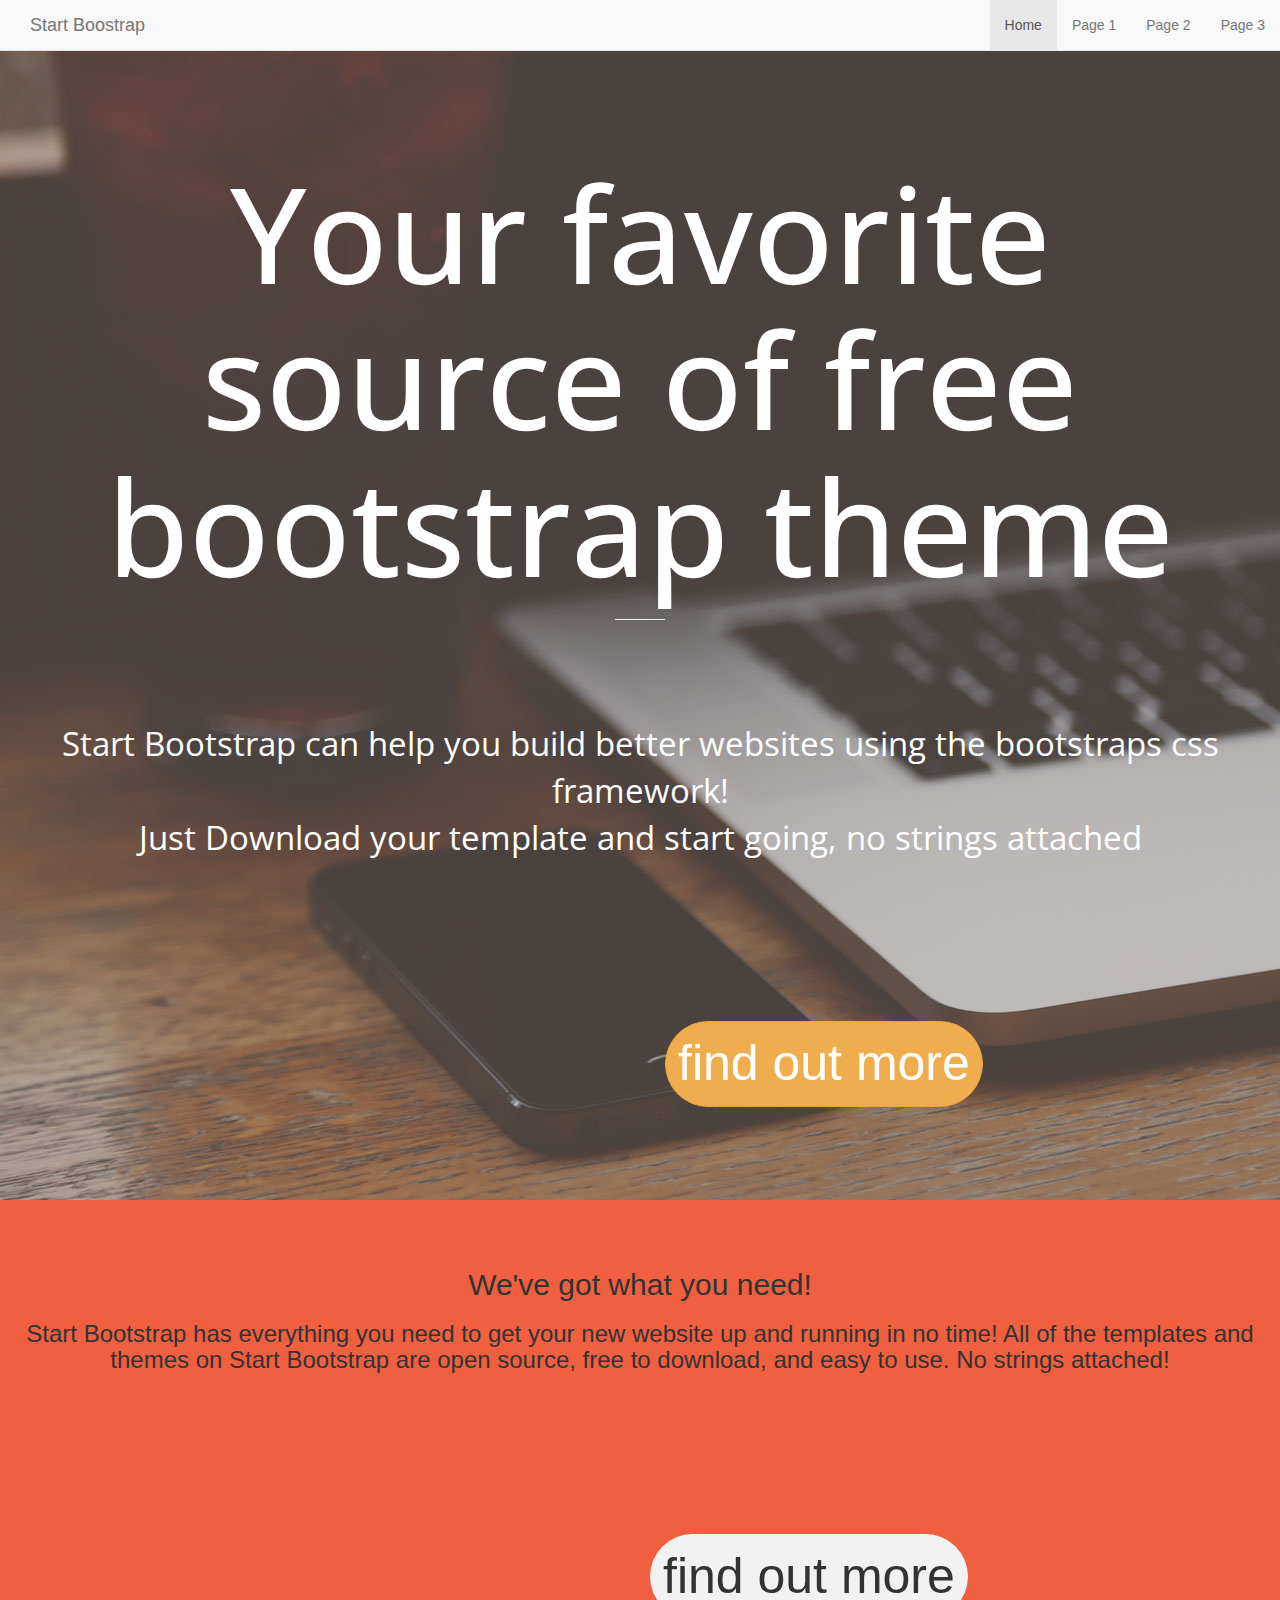
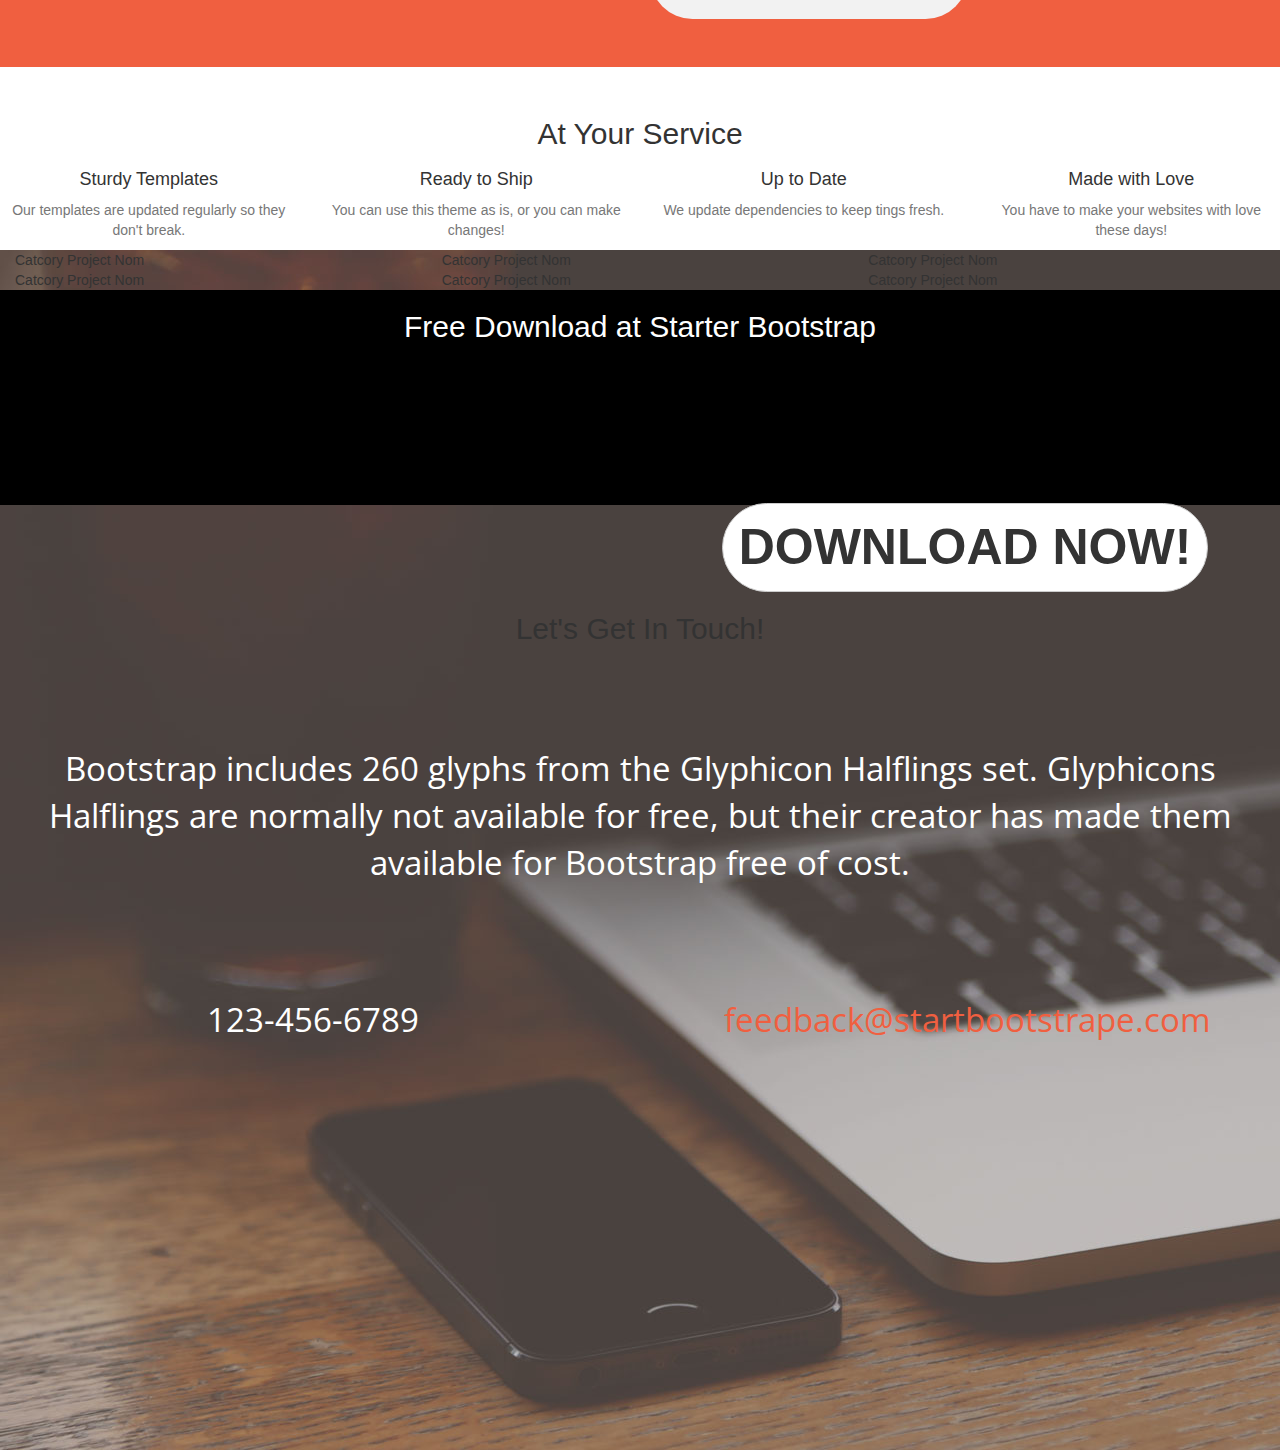
==== commit 0f408278: "dernieres modif avant pull request" ====
--- a/index.html
+++ b/index.html
@@ -1,206 +1,217 @@
 <!DOCTYPE html>
-<html lang="fr">
+<html>
 <head>
-  <title>Challenge 4</title>
-  <meta charset="utf-8">
-  <meta name="viewport" content="width=device-width, initial-scale=1">
- 	<link rel="stylesheet" href="http://maxcdn.bootstrapcdn.com/bootstrap/3.3.6/css/bootstrap.min.css">
- 	<link rel="stylesheet" type="text/css" href="style2.css">
-	<link rel="stylesheet" href="font-awesome/css/font-awesome.min.css">
-	<link href="https://fonts.googleapis.com/css?family=Open+Sans:300italic,400italic,600italic,700italic,800italic,400,300,600,700,800" 		rel="stylesheet" type="text/css"\>
-	<link href="https://fonts.googleapis.com/css?family=Merriweather:400,300,300italic,400italic,700,700italic,900,900italic" 		 rel="stylesheet" type="text/css"\>
-  <script src="https://ajax.googleapis.com/ajax/libs/jquery/1.12.0/jquery.min.js"></script>
+	<meta charset="utf-8">
+ 	<meta name="viewport" content="width=device-width, initial-scale=1"/>
+ 	<meta name="viewport" content="width=device-width, initial-scale=1.0"/>
+ 	<link rel="stylesheet" type="text/css" href="font-awesome-4.6.3/css/font-awesome.css">
+ 	<link rel="stylesheet" type="text/css" href="style.css">
+    <link rel="stylesheet" type="text/css" href="css/chall4.css"/>
+  <!-- link css de bootstrap d'originie -->
+  <link rel="stylesheet" type="text/css" href="css/bootstrap.css"/>  
+  <link rel="stylesheet" href="css/bootstrap.min.css"/>
+  <script src="https://code.jquery.com/jquery-1.12.4.min.js"></script>
   <script src="http://maxcdn.bootstrapcdn.com/bootstrap/3.3.6/js/bootstrap.min.js"></script>
+    <link href="https://fonts.googleapis.com/css?family=Merriweather:400,300,300italic,400italic,700,700italic,900,900italic" rel="stylesheet" type="text/css">
+    <link href="https://fonts.googleapis.com/css?family=Open+Sans:300italic,400italic,600italic,700italic,800italic,400,300,600,700,800" rel="stylesheet" type="text/css">
+	<title>Callenge_4</title>
 </head>
-
 <body>
-
-<body data-spy="scroll" data-target=".navbar" data-offset="50">
-
-	<div class="container-fluid">
+	<nav class="navbar navbar-default navbar-fixed-top affix-top">
+  		<div class="navbar-inner">
+  		<div class="container-fluid">
+    	<div class="navbar-header">
+      <a class="navbar-brand" href="#">Start Boostrap</a>
+    	</div>
+    <ul class="nav navbar-nav navbar-right">
+      <li class="active"><a href="#">Home</a></li>
+      <li><a href="#">Page 1</a></li>
+      <li><a href="#">Page 2</a></li>
+      <li><a href="#">Page 3</a></li>
+    </ul>
+  </div>
+ </div> 
+</nav>
+
+<div class="container">
+<header>
+
+<h1>Your favorite source of free bootstrap theme</h1>	
+<hr>
+<p>Start Bootstrap can help you build better websites using the bootstraps css framework!<br>
+Just Download your template and start going, no strings attached</p>
+
+<button type="button" class="btn btn-warning btn-xl page-scroll">find out more</button>
+
+
+
+
+</header>
+</div>
+
+<section class="jumbotron">
+<h2>We've got what you need!</h2>
+<h3>Start Bootstrap has everything you need to get your new website up and running in no time! All of the templates and themes on Start Bootstrap are open source, free to download, and easy to use. No strings attached!</h3>
+
+<button type="button" class="btn">find out more</button>
+
+
+</section>
+
+
+	<!--<div style="background-image: ">
+		<h1></h1>
+		<p></p>
+		<button type="button" class="btn btn-warning"></button>
+	</div>
+	<div style="background-color: #f05f40">
+		<h2></h2>
+		<p></p>
+		<button type="button" class="btn btn-default"></button>
+	</div>-->
+
+	<div id="AtYou" class="row text-center">
+        <div class="col-lg-12 ">
+            <h2>At Your Service</h2>
+            <div class="souligne"></div> 
+        </div>
+    </div>
+        
+
+    <div class="row">
+    	<div class="forcolons">
+            <div class="col-lg-3 col-md-6 col-xs12 text-center">
+                <i class="fa fa-4x fa-diamond" style="color: #f05f40" aria-hidden="true"></i>
+                <h4>Sturdy Templates</h4>
+                <p class="text-muted">Our templates are updated regularly so they don't break.</p>
+            </div>
+               
+            <div class="col-lg-3 col-md-6 col-xs12 text-center">                
+               <i class="fa fa-4x fa-paper-plane" style="color: #f05f40"  aria-hidden="true"></i>
+                <h4>Ready to Ship</h4>
+                <p class="text-muted">You can use this theme as is, or you can make changes!</p>                   
+            </div>
+
+            <div class="col-lg-3 col-md-6 col-xs12 text-center">
+                <i class="fa fa-4x fa-newspaper-o" style="color: #f05f40"  aria-hidden="true"></i>
+                <h4>Up to Date</h4>
+                <p class="text-muted">We update dependencies to keep tings fresh.</p>
+            </div>
+                
+            <div class="col-lg-3 col-md-6 col-xs-12 text-center">
+                 <i class="fa fa-4x fa-heart" style="color: #f05f40"  aria-hidden="true"></i>
+                <h4>Made with Love</h4>
+                <p class="text-muted">You have to make your websites with love these days!</p>
+            </div>
+        </div>
+    </div>
+
+    <div class="container">
+	    <div class="row">
+	    	<div class="col-md-4 col-sm-6 col-xs-12">
+			    <div class="pic1"> 
+			    <div class="text1"> Catcory Project Nom</div> 
+			    </div> 
+			</div>
+
+			<div class="col-md-4 col-sm-6 col-xs-12">
+			    <div class="pic2"> 
+			    <div class="text2"> Catcory Project Nom</div> 
+			    </div>
+			</div>
+
+			<div class="col-md-4 col-sm-6 col-xs-12">
+			    <div class="pic3"> 
+			    <div class="text3"> Catcory Project Nom</div> 
+			    </div>
+			</div>
+		</div>
+		<div class="row">
+
+			<div class="col-md-4 col-sm-6 col-xs-12">
+			    <div class="pic4"> 
+			    <div class="text4"> Catcory Project Nom</div> 
+			    </div>
+			</div>
+
+			<div class="col-md-4 col-sm-6 col-xs-12">
+			    <div class="pic5"> 
+			    <div class="text5"> Catcory Project Nom</div> 
+			    </div>
+			</div>
+
+			<div class="col-md-4 col-sm-6 col-xs-12">
+			    <div class="pic6"> 
+			    <div class="text6"> Catcory Project Nom</div> 
+			    </div>
+		</div>
+			</div>
+
+
+
+
+
+
+<!--
+		     <div class="pic3"> 
+		    	<div class="text3"> Catcory Project Nom</div> 
+		    </div> 
+		     <div class="pic4"> 
+		    	<div class="text4"> Catcory Project Nom</div> 
+		    </div> 
+		     <div class="pic5"> 
+		    	<div class="text5"> Catcory Project Nom</div> 
+		    </div> 
+		     <div class="pic6"> 
+		    	<div class="text6"> Catcory Project Nom</div> 
+		    </div> 
+	    </div>
+    </div>-->
+
+	<!--<div class="row"> 
+			<div class="col-md-4 col-sm-6 col-xs-12"><a href="#" class="imghover"><img src="img/img1.png" ></a></div>
+			<div class="col-md-4 col-sm-6 col-xs-12"><a href="#" class="imghover"><img src="img/img2.png"></a></div> 
+			<div class="col-md-4 col-sm-6 col-xs-12"><a href="#" class="imghover"><img src="img/img3.png"></a></div> 
+			<div class="col-md-4 col-sm-6 col-xs-12"><a href="#" class="imghover"><img src="img/img4.png"></a></div> 
+			<div class="col-md-4 col-sm-6 col-xs-12"><a href="#" class="imghover"><img src="img/img5.png"></a></div> 
+			<div class="col-md-4 col-sm-6 col-xs-12"><a href="#" class="imghover"><img src="img/img6.png"></a></div> 
+	</div>-->
+
+	<!--en bas de 6images-->
 	
-
-	<!--barre de navigation-->
-
-
-  <!--1ère partie-->
-  <nav class="navbar navbar-default navbar-fixed-top">
-  <div class="container-fluid">
-    <div class="navbar-header">
-      <button type="button" class="navbar-toggle" data-toggle="collapse" data-target="#myNavbar">
-        <span class="icon-bar"></span>
-        <span class="icon-bar"></span>
-        <span class="icon-bar"></span> 
-      </button>
-      <a class="navbar-brand" href="#"><span class="start">Start Bootstraps</span></a>
-    </div>
-    <div class="collapse navbar-collapse" id="myNavbar">
-      <ul class="nav navbar-nav navbar-right">
-      	<li class="active"><a href="#">ABOUT</a></li>
-        <li class="active"><a href="#">SERVICE</a></li>
-        <li class="active"><a href="#">PORTFOLIO</a></li>
-        <li class="active"><a href="#">CONTACT</a></li>
-      </ul>
-    </div>
-  </div>
-</nav>
-			<!--1ère partie-->
-	<div class="row">
-	  	<div class="col-md-12 photo1 centrer">
-      	<div class="row ">
-      		<div class="col-md-12 texte1">
-		      	<h1>Lorem ipsum dolor sit amet, consectetur adipiscing elit. </h1>
-		      	<hr class="trait1"/>
-		      	<p>Duis suscipit neque ac nisi faucibus pellentesque. Donec hendrerit dignissim nulla malesuada posuere. Mauris porta, nunc vitae tincidunt vehicula, urna ligula volutpat mauris, nec volutpat ipsum quam vel erat.  et dolor. </p>
-
-		      	<button type="button" class="btn btn-lg buttonO"><a href="#">Curabitur</a></button>
-		 			</div>
-				</div>
-	  	</div>
-		</div>
-
-      
-      <!--2ème partie-->
-	    <div class="row">
-      	<div class="col-md-12 fond">
-	      	<div class="row">
-	      		<div class="col-md-12 texte2">
-			      	<h3>Lorem ipsum dolor sit amet, consectetur adipiscing elit. </h3>
-			      	<hr class="trait"/>
-			      	<p>Duis suscipit neque ac nisi faucibus pellentesque. Donec hendrerit dignissim nulla malesuada posuere. Mauris porta, nunc vitae tincidunt vehicula, urna ligula volutpat mauris, nec volutpat ipsum quam vel erat.  et dolor. </p>
-
-			      	<button type="button" class="btn btn-lg buttonB"><a href="#">Curabitur</a></button>
-			      	
-			 	</div>
-			</div>
-      	</div>
-	    </div>
-
-<!--Partie avec icones-->
-<section class="service">
-	<div class="container">
-		<div class="row">
-			<div class="col-lg-12 col-md-12 col-xs-12 text-center">
-				<h2>At your service</h2>
-			<div class="trait"></div>
-			</div>
-		</div>
-	</div>
-	<div class="container">
-		<div class="row">
-			<div class="col-lg-3 col-md-12 col-xs-12 text-center">
-				<i class="fa fa-4x fa-diamond" aria-hidden="true"></i>
-					<h3>Sturdy Templates<br><small>Our templates are updated regularly so they don't break.</small></h3>
-			</div>
-			<div class="col-lg-3 col-md-12 col-xs-12 text-center">
-				<i class="fa fa-4x fa-paper-plane" aria-hidden="true"></i>
-					<h3>Ready to Ship<br><small>You can use this theme as is, or you can make changes!</small></h3>
-			</div>
-			<div class="col-lg-3 col-md-12 col-xs-12 text-center">
-				<i class="fa fa-4x fa-newspaper-o" aria-hidden="true"></i>
-					<h3>Up to Date<br><small>We update dependencies to keep things fresh.</small></h3>
-			</div>
-			<div class="col-lg-3 col-md-12 col-xs-12 text-center">
-				<i class="fa fa-4x fa-heart" aria-hidden="true"></i>
-					<h3>Made with Love<br><small>You have to make your websites with love these days!</small></h3>
-			</div>
-		</div>
-	</div>
-</section>
-<!--partie photo+jumbotron-->
-<section class="image">
-	<div class="container-fluid text-center">
-		<div class="row">
-                	<div class="col-lg-4 col-md-4  col-sm-6 col-xs-12 img1">
-						<div class="hover">
-                        				<img src="img/img1.jpg" class="img-responsive tof" alt="image">
-								<div class="texthover">
-									<h4>Category</h4>
-									<p>Project Name</p>
-								</div>
-						</div>
-                	</div>
-                	<div class="col-lg-4 col-md-4 col-sm-6 col-xs-12 img1">
-						<div class="hover">
-                        				<img src="img/img2.jpg" class="img-responsive tof" alt="image">
-								<div class="texthover">
-									<h4>Category</h4>
-									<p>Project Name</p>
-								</div>
-						</div>
-                	</div>
-			<div class="col-lg-4 col-md-4 col-sm-6 col-xs-12 img1">
-						<div class="hover">
-                        				<img src="img/img3.jpg" class="img-responsive tof " alt="image">
-								<div class="texthover">
-									<h4>Category</h4>
-									<p>Project Name</p>
-								</div>
-						</div>
-                </div>
-			<div class="col-lg-4 col-md-4 col-sm-6 col-xs-12 img1">
-						<div class="hover">
-                        				<img src="img/img4.jpg" class="img-responsive tof" alt="image">
-								<div class="texthover">
-									<h4>Category</h4>
-									<p>Project Name</p>
-								</div>
-						</div>
-             </div>
-			<div class="col-lg-4 col-md-4 col-sm-6 col-xs-12 img1">
-						<div class="hover">
-                        				<img src="img/img5.jpg" class="img-responsive tof" alt="image">
-								<div class="texthover">
-									<h4>Category</h4>
-									<p>Project Name</p>
-								</div>
-						</div>
-             </div>
-			<div class="col-lg-4 col-md-4 col-sm-6 col-xs-12 img1">
-						<div class="hover">
-                        				<img src="img/img6.jpg" class="img-responsive tof" alt="image">
-								<div class="texthover">
-									<h4>Category</h4>
-									<p>Project Name</p>
-								</div>
-						</div>
-             </div>
-		</div>
-	</div>
-	<div class="container-fluid text-center">
-
-		<div class="jumbotron">
-  			<h2>Free Download At Start Bootstrap!</h2>      
-  				<a href="#" class="btn btn-info" role="button">Download Now</a>
-		</div>
-	</div>
-</section>
-<!--denière partie-->
-<section class="contact">
-	<div class="container">
-		<div class="row">
-			<div class="col-lg-12 col-md-12 col-xs-12 text-center">
-				<h2>Let's get in touch</h2>
-					<div class="trait"> </div>
-			</div>
-			<div class="col-lg-12 col-md-12 col-xs-12 text-center">
-				<p>Ready to start your next project with us? that's great! Give us a call or send us an email and we will back as soon as posible.</p>
-			</div>
-		</div>
-	</div>
-	<div class="container">
-		<div class="row">
-			<div class="col-lg-6 col-md-12 col-xs-12 text-center">
-				<i class="fa fa-4x fa-phone" aria-hidden="true"></i>
-				<p class="num">123-456-789</p>
-			</div>
-			<div class="col-lg-6 col-md-12 col-xs-12 text-center">
-				<i class="fa fa-4x fa-envelope" aria-hidden="true"></i>
-				<p class="mail">feedback@startbootstrap.com</p>
-
-			</div>
-		</div>
-	</div>
-</section>
+	<div  class="row text-center" style="background-color: black; height: 215px;">
+		<div id="FreeD" class="col-md-12">
+			<h2 style="color: white">Free Download at Starter Bootstrap</h2>
+		<button type="button" class="btn btn-default btn-lg"> <strong> DOWNLOAD NOW!</strong></button>
+		</div>
+		
+	</div>
+
+	<!--partie bottom-->
+	<div  class="row text-center" style="height: 430px;">
+		<div id= "Let" class="col-md-12">
+			<h2>Let's Get In Touch!</h2>
+			<div class="souligne"></div> 
+		
+			<p class="bottom_p">Bootstrap includes 260 glyphs from the Glyphicon Halflings set. Glyphicons Halflings are normally not available for free, but their creator has made them available for Bootstrap free of cost.</p>
+	
+		</div>
+
+		<div class="row text-center">
+			<div id="tel" class="col-md-6 col-sm-6"> 
+				<i class="fa fa-phone" style="font-size: 40px"></i>
+				<p>123-456-6789</p>
+			</div>
+
+			<div id="message" class="col-md-6 col-sm-6">
+				<i class="fa fa-envelope-o" style="font-size: 40px"></i>
+				<p > <a href="#" style="color:#f05f40">feedback@startbootstrape.com</a></p> 
+			</div>	
+		</div>
+	</div>
+		
+	</div>
+
 </body>
 </html>
+
--- a/style.css
+++ b/style.css
@@ -0,0 +1,138 @@
+
+body{
+margin: 0;
+padding: 0;
+}
+
+.service{
+padding-top: 20px;
+padding-bottom: 50px;	
+	
+}
+/*animation bounce*/
+.service i {
+color: #f05f40;	
+	-webkit-animation-name: bounceIn; 
+    -webkit-animation-duration: 5s; 
+    animation-name: bounceIn;
+    animation-duration: 5s;
+}
+
+@-webkit-keyframes bounceIn {
+    from {color: black;}
+    to {color: #f05f40;}
+}
+
+@keyframes bounceIn {
+    from {color:black;}
+    to {color: #f05f40;}
+}
+
+
+.hover, .img1, .tof { 
+	padding: 0!important;
+}
+
+/*hover sur photos*/
+.hover { 
+  width: 100%;
+  height: 100%;
+  float: left;
+  overflow: hidden;
+  position: relative;
+  text-align: center;
+  cursor: pointer;
+  background: #f05f40;
+}
+
+.hover .texthover {
+  width: 100%;
+  height: 100%;
+  position: absolute;
+  overflow: hidden;
+  top: 0;
+  left: 0;
+  padding: 60px 40px;
+}
+.texthover {
+	margin-top: 30px;
+	text-align: center;
+	font-size: 20px;	
+}
+
+.hover img {  
+  display: block;
+  position: relative;
+  max-width: none;
+  width: calc(100% + 20px);
+  -webkit-transition: opacity 0.40s, -webkit-transform 0.40s; 
+  transition: opacity 0.40s, transform 0.40s;
+  -webkit-transform: translate3d(0,0,0);
+  transform: translate3d(0,0,0); 
+  -webkit-backface-visibility: hidden;
+  backface-visibility: hidden;
+}
+
+.hover:hover img {  
+  opacity: 0.1;
+  -webkit-transform: translate3d(0,0,0);
+  transform: translate3d(0,0,0);
+}
+
+/*texte*/
+.hover p, .hover h4 { 
+  color: white;
+  opacity: 0;
+  filter: alpha(opacity=0);
+  -webkit-transition: opacity 0.40s, -webkit-transform 0.40s;
+  transition: opacity 0.40s, transform 0.40s;
+  -webkit-transform: translate3d(0,0,0);
+  transform: translate3d(0,0,0);
+}
+
+/*texthoover*/
+.hover:hover p, .hover:hover h4 { 
+  opacity: 1;
+  filter: alpha(opacity=100);
+  -webkit-transform: translate3d(0,0,0);
+  transform: translate3d(0,0,0);
+}
+
+.jumbotron{
+background-color: black;
+width: 100%;		
+}
+
+/*bouton jumbotron*/
+.btn{ 
+	background-color: #F2F2F2;
+	border:none;
+	padding: 17px 30px 17px 30px;
+	text-align: center;
+	display:inline-block;
+	cursor: pointer;
+	border-radius: 50px;
+	font-size:15px;
+	margin-top: 15px;
+}
+
+.btn:hover {
+	background-color: #f05f40;
+}
+
+.btn-info{
+color: black;	
+}
+
+.mail{
+	color: #f05f40;
+}
+
+.trait{
+    width: 60px;
+    height: 4px;
+    margin: auto;
+    background-color: #f05f40;
+    margin-bottom: 40px;
+	
+}
--- a/css/chall4.css
+++ b/css/chall4.css
@@ -0,0 +1,98 @@
+
+body{
+	margin: 0 auto;
+		width:100%;
+		height:100%;
+		
+
+}
+
+.navbar-inner{
+
+	background-color: transparent;
+	
+}
+
+
+div.nav navbar-nav ul {
+
+	width: 100%;
+
+
+}
+
+div.container {
+			background-image:url("../img/header.jpg");
+			background-repeat: no-repeat;
+			height: 1200px;
+			width: 100%;
+
+
+
+}
+
+div.container h1 {
+
+		display: flex;
+		justify-content: center;
+		margin-top: 160px;
+		font-size: 100px;
+		text-align: center;
+		color:white;
+		font-family: Open Sans;
+		font-size: 133px;
+		
+}
+
+
+hr {
+
+	width: 50px;
+	color: orange;
+
+}
+
+div.container p {
+	margin-top: 100px;
+	display: flex;
+	justify-content: center;
+	text-align: center;
+	color: white;
+	font-family: Open Sans;
+	font-size: 33px;
+}
+	
+
+button.btn { 
+	font-size: 50px;
+	border-radius: 300px;
+	margin-top: 150px;
+	margin-left: 650px;
+
+
+}	
+
+section.jumbotron{
+		width:100%;
+		height:100%;
+		
+		background-color: #f05f40;
+
+
+
+}
+
+section.jumbotron h2{
+
+		text-align: center;
+		display:flex;
+		justify-content: center;
+}
+
+section.jumbotron h3{
+
+		text-align: center;
+		display:flex;
+		justify-content: center;
+}
+
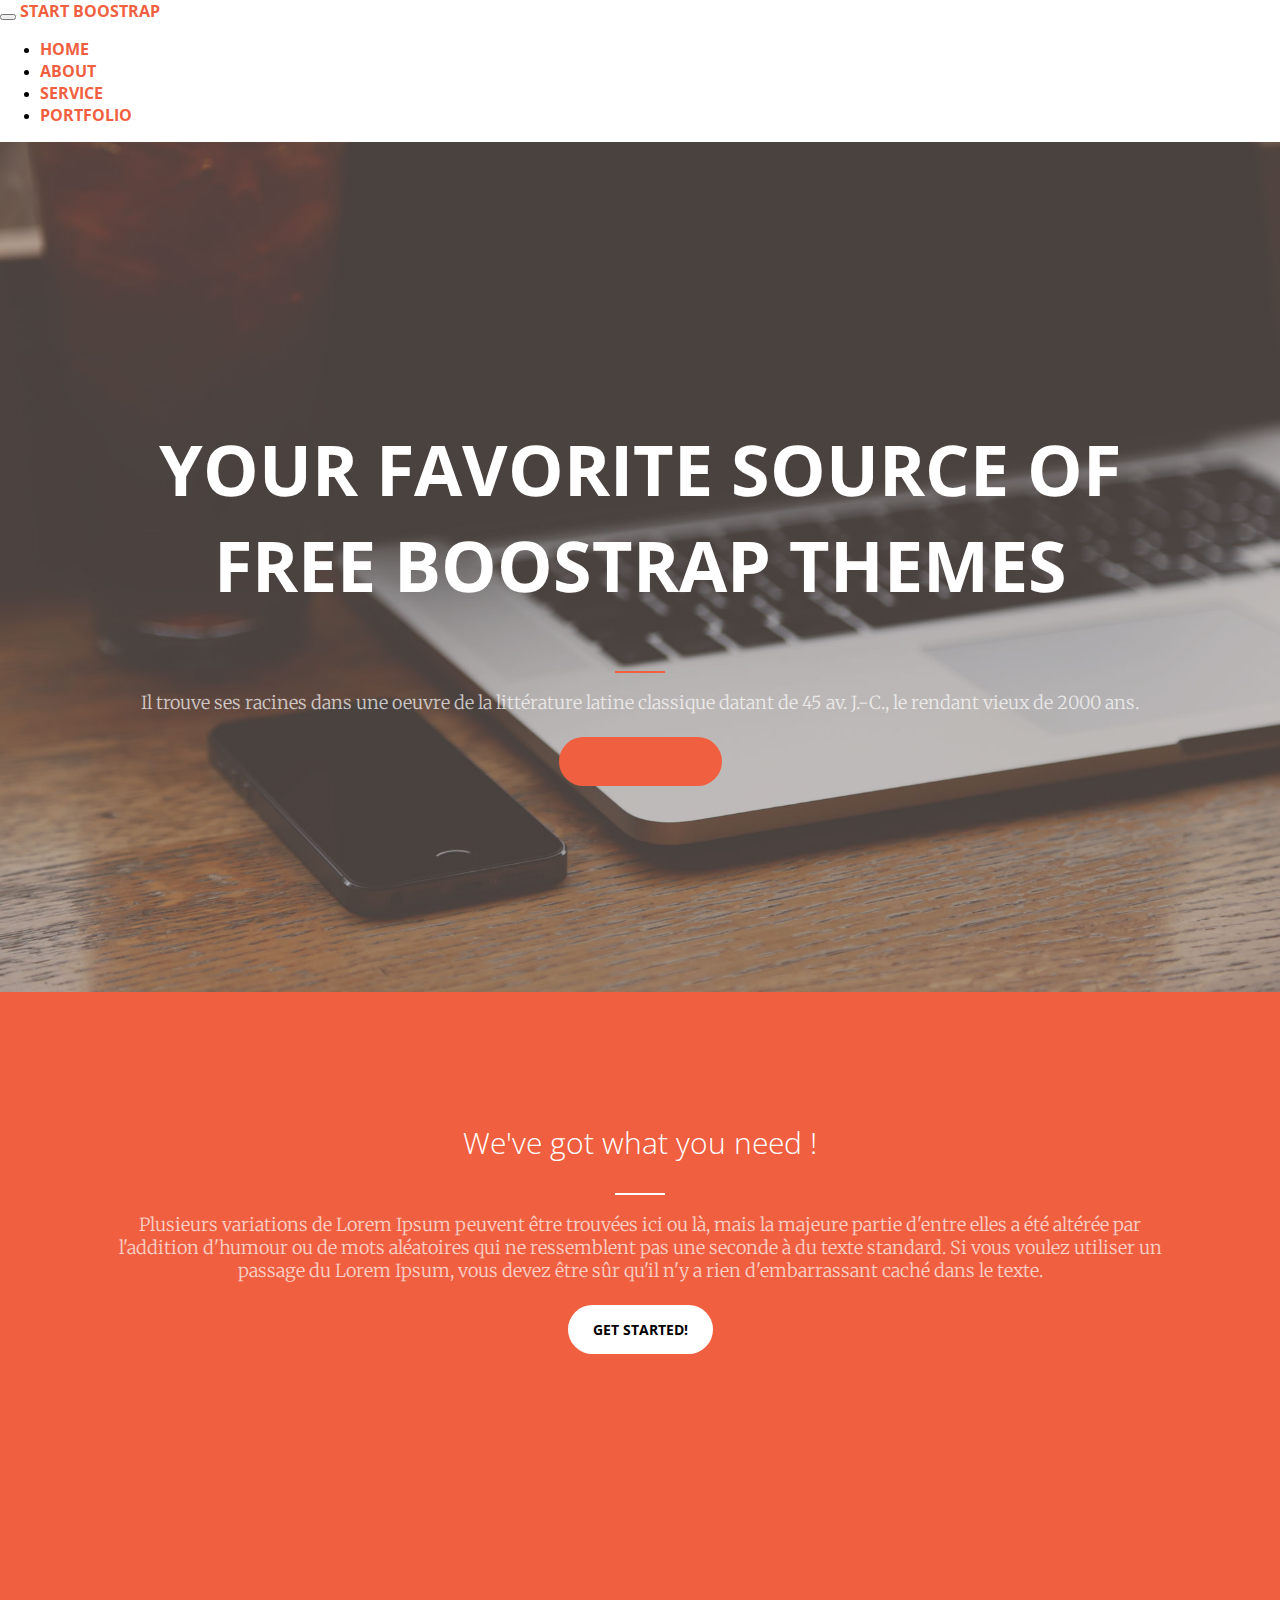
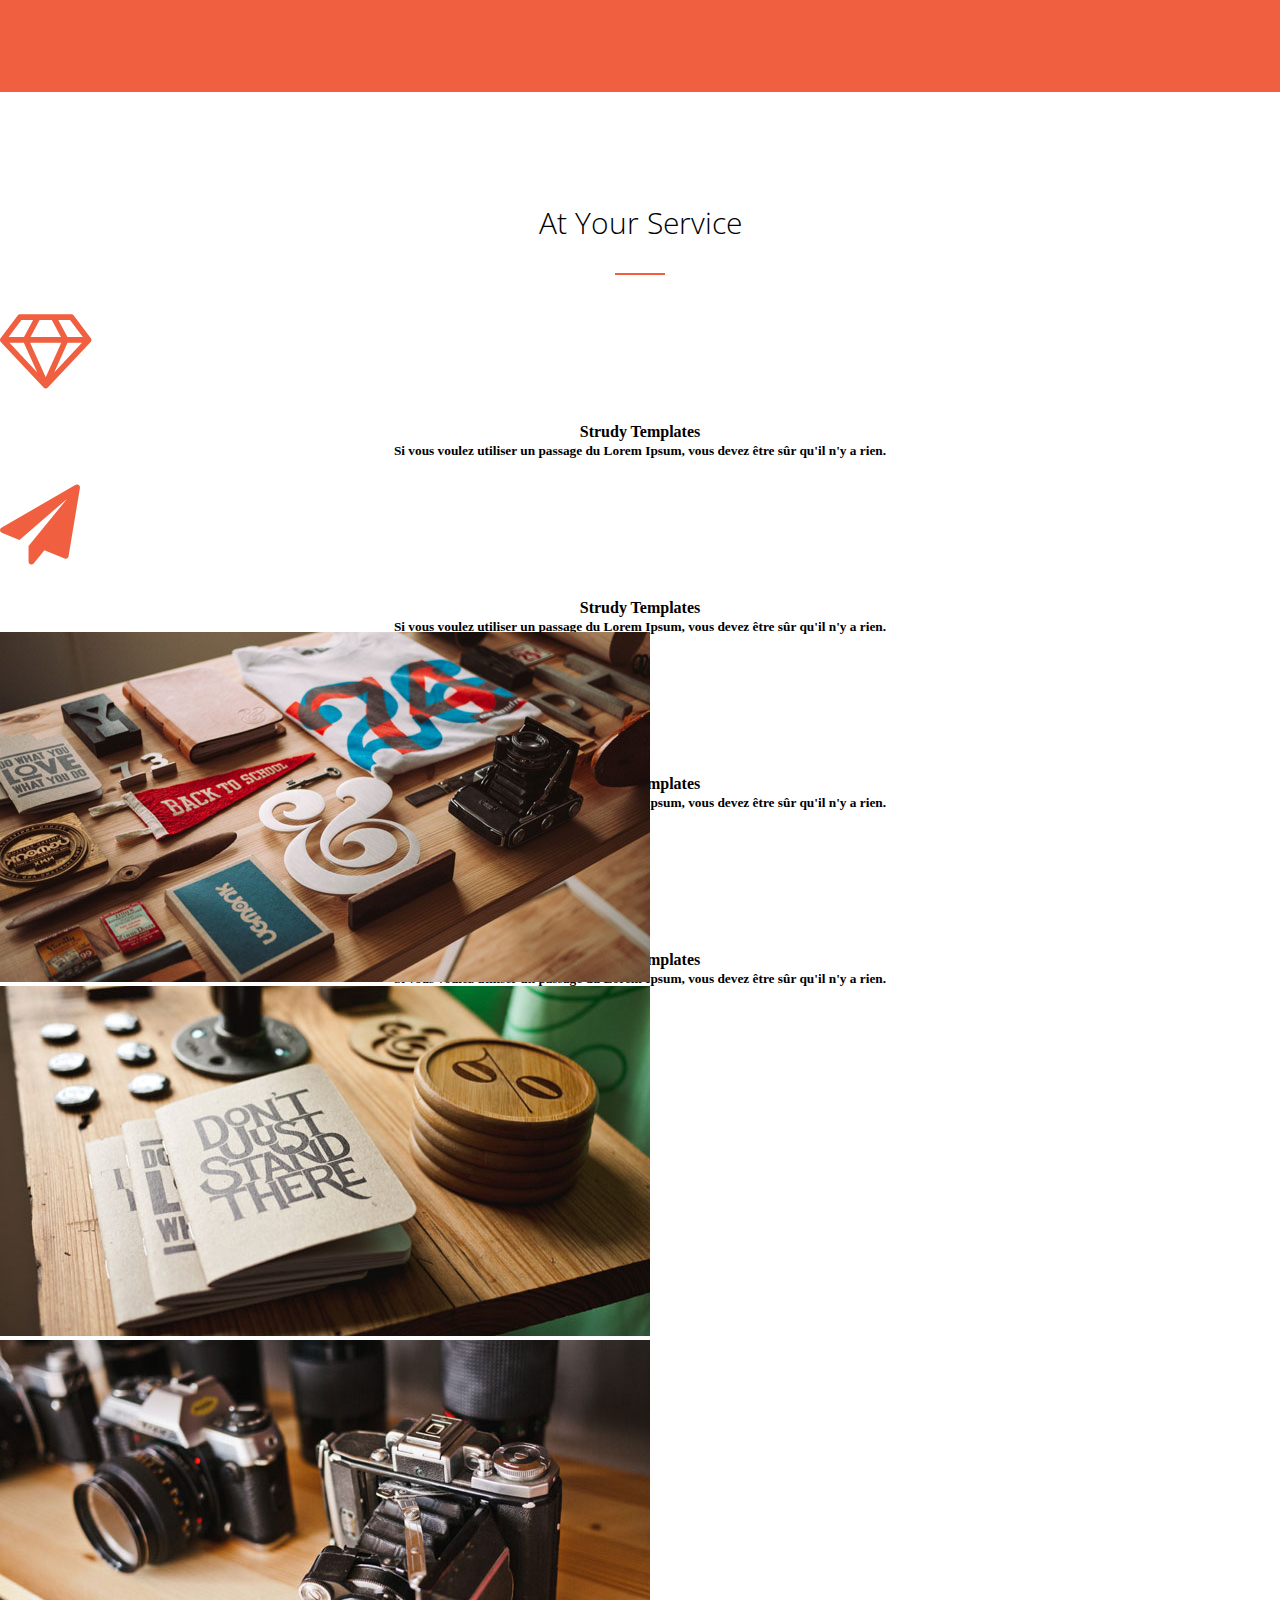
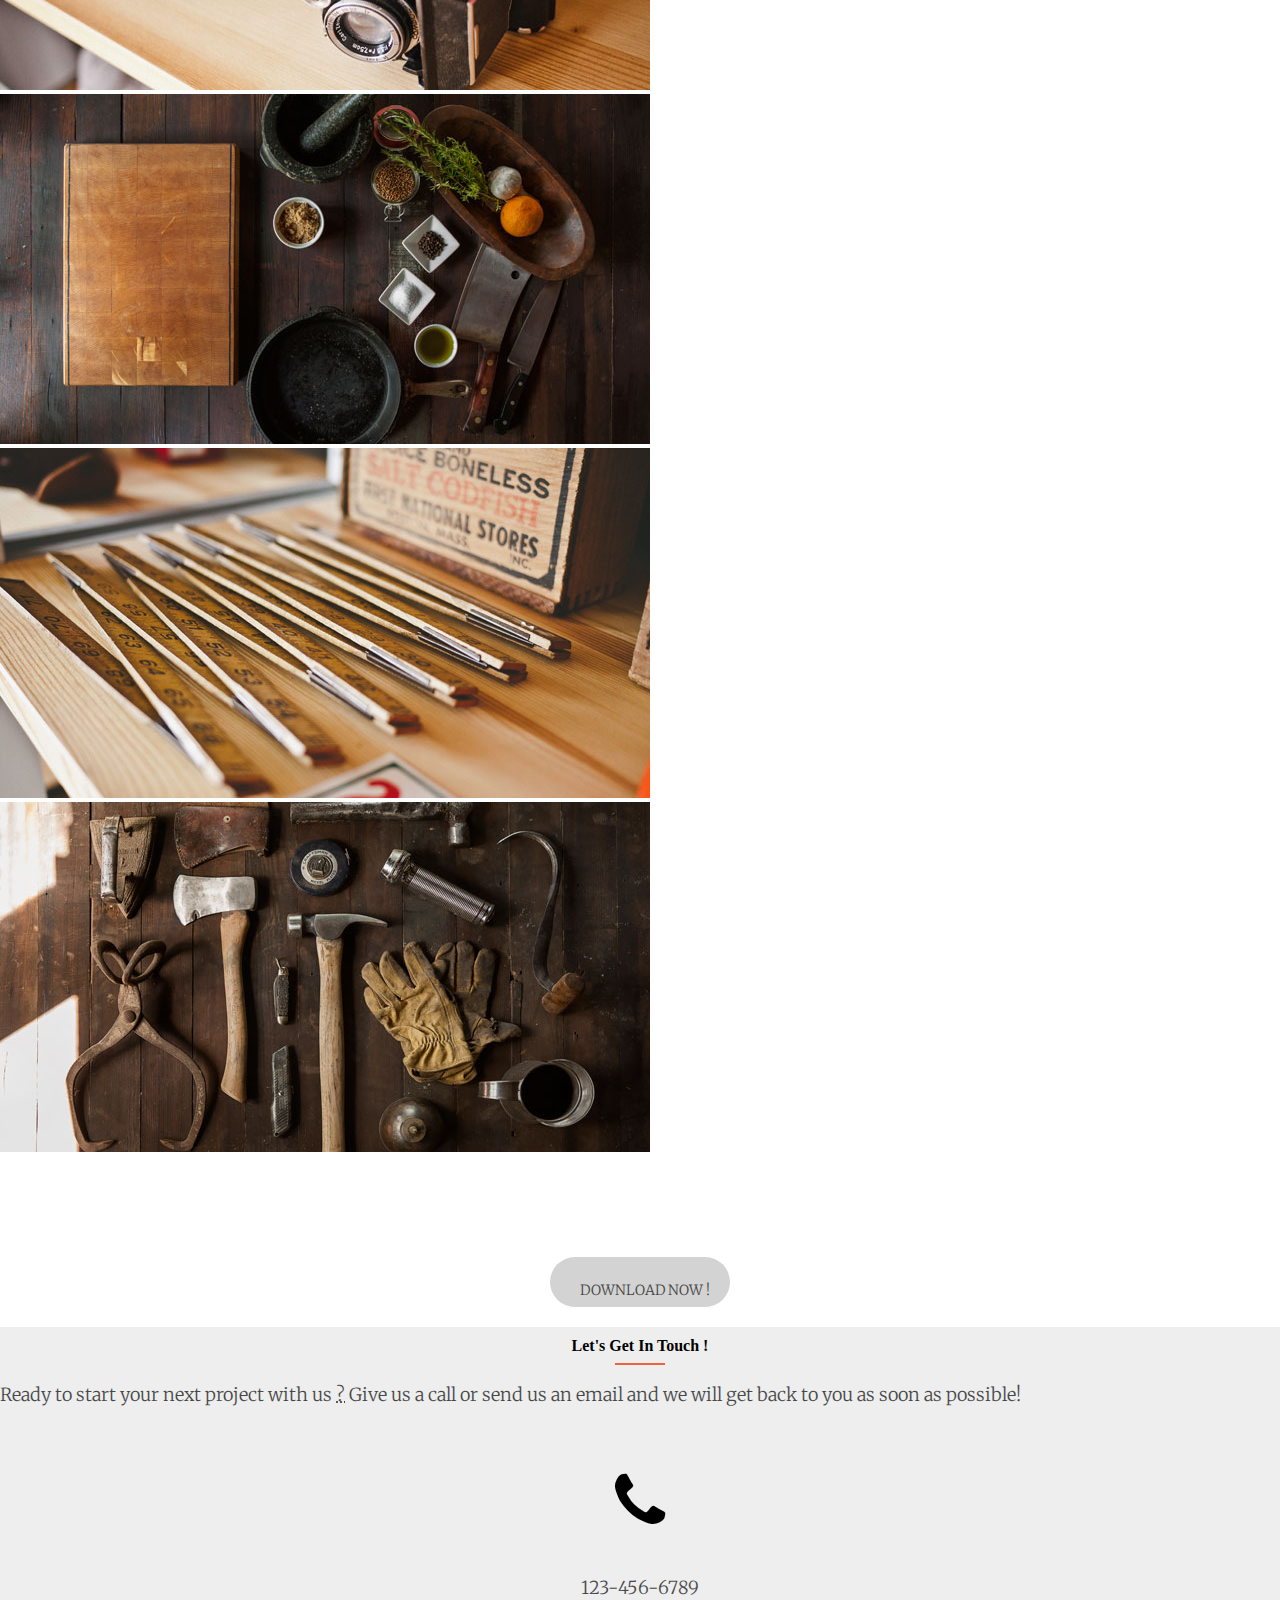
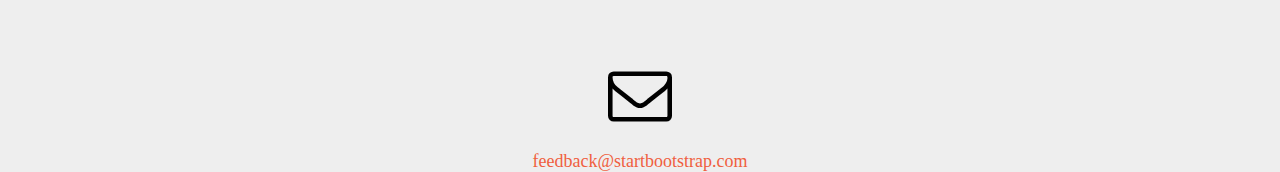
==== commit c0122872: "initial commit Merge https://github.com/foch01/Challenge_4" ====
--- a/index.html
+++ b/index.html
@@ -1,217 +1,206 @@
 <!DOCTYPE html>
 <html>
-<head>
-	<meta charset="utf-8">
- 	<meta name="viewport" content="width=device-width, initial-scale=1"/>
- 	<meta name="viewport" content="width=device-width, initial-scale=1.0"/>
- 	<link rel="stylesheet" type="text/css" href="font-awesome-4.6.3/css/font-awesome.css">
- 	<link rel="stylesheet" type="text/css" href="style.css">
-    <link rel="stylesheet" type="text/css" href="css/chall4.css"/>
-  <!-- link css de bootstrap d'originie -->
-  <link rel="stylesheet" type="text/css" href="css/bootstrap.css"/>  
-  <link rel="stylesheet" href="css/bootstrap.min.css"/>
-  <script src="https://code.jquery.com/jquery-1.12.4.min.js"></script>
-  <script src="http://maxcdn.bootstrapcdn.com/bootstrap/3.3.6/js/bootstrap.min.js"></script>
-    <link href="https://fonts.googleapis.com/css?family=Merriweather:400,300,300italic,400italic,700,700italic,900,900italic" rel="stylesheet" type="text/css">
-    <link href="https://fonts.googleapis.com/css?family=Open+Sans:300italic,400italic,600italic,700italic,800italic,400,300,600,700,800" rel="stylesheet" type="text/css">
-	<title>Callenge_4</title>
-</head>
-<body>
-	<nav class="navbar navbar-default navbar-fixed-top affix-top">
-  		<div class="navbar-inner">
-  		<div class="container-fluid">
-    	<div class="navbar-header">
-      <a class="navbar-brand" href="#">Start Boostrap</a>
-    	</div>
-    <ul class="nav navbar-nav navbar-right">
-      <li class="active"><a href="#">Home</a></li>
-      <li><a href="#">Page 1</a></li>
-      <li><a href="#">Page 2</a></li>
-      <li><a href="#">Page 3</a></li>
-    </ul>
-  </div>
- </div> 
-</nav>
-
-<div class="container">
-<header>
-
-<h1>Your favorite source of free bootstrap theme</h1>	
-<hr>
-<p>Start Bootstrap can help you build better websites using the bootstraps css framework!<br>
-Just Download your template and start going, no strings attached</p>
-
-<button type="button" class="btn btn-warning btn-xl page-scroll">find out more</button>
-
-
-
-
-</header>
-</div>
-
-<section class="jumbotron">
-<h2>We've got what you need!</h2>
-<h3>Start Bootstrap has everything you need to get your new website up and running in no time! All of the templates and themes on Start Bootstrap are open source, free to download, and easy to use. No strings attached!</h3>
-
-<button type="button" class="btn">find out more</button>
-
-
-</section>
-
-
-	<!--<div style="background-image: ">
-		<h1></h1>
-		<p></p>
-		<button type="button" class="btn btn-warning"></button>
-	</div>
-	<div style="background-color: #f05f40">
-		<h2></h2>
-		<p></p>
-		<button type="button" class="btn btn-default"></button>
-	</div>-->
-
-	<div id="AtYou" class="row text-center">
-        <div class="col-lg-12 ">
-            <h2>At Your Service</h2>
-            <div class="souligne"></div> 
+    <head>
+            <meta charset="UTF-8">
+            <link rel="stylesheet" href="Boostrap/css/bootstrap.css">
+            <link rel="stylesheet" href="style.css">
+            <link rel="stylesheet" href="font-awesome-4.6.3/css/font-awesome.min.css">
+            <script src="https://ajax.googleapis.com/ajax/libs/jquery/1.12.2/jquery.min.js"></script>
+            <script src="http://maxcdn.bootstrapcdn.com/bootstrap/3.3.6/js/bootstrap.min.js"></script>
+            <link href="https://fonts.googleapis.com/css?family=Open+Sans:300italic,400italic,600italic,700italic,800italic,400,300,600,700,800" rel="stylesheet" type="text/css">
+            <link href="https://fonts.googleapis.com/css?family=Merriweather:400,300,300italic,400italic,700,700italic,900,900italic" rel="stylesheet" type="text/css">
+            <title>Start Boostrap</title>
+    </head>
+
+    <body> 
+        <div class="container-fluid">
+            
+         <header>
+        <nav class="navbar navbar-default navbar-fixed-top">
+        <div class="navbar-header">
+         <button type="button" class="navbar-toggle" data-toggle="collapse" data-target="#myNavbar">
+        <span class="icon-bar"></span>
+        <span class="icon-bar"></span>
+        <span class="icon-bar"></span>
+      </button>
+        <a class="navbar-brand" href="#">Start Boostrap</a>
         </div>
+        <div class="collapse navbar-collapse" id="myNavbar">
+        <ul class="nav navbar-nav navbar-right ">
+            <li><a href="#">Home</a></li>
+            <li><a href="#">About</a></li>
+            <li><a href="#">Service</a></li>
+            <li><a href="#">Portfolio</a></li>
+        </ul>
+        </div>
+    </nav>
+    </header>
+            
+        <div class="row">
+        <section class="section-1">
+            <div  class="col-sm-8">
+            <div id="startchange" class="contenu">
+                    <h2>Your Favorite Source Of<br> Free Boostrap Themes</br></h2>
+                         <hr/>
+            <p>Il trouve ses racines dans une oeuvre de la littérature latine classique datant de 45 av. J.-C., le rendant vieux de 2000 ans.</p>
+            <a href="#" type="button" class="btn btn-primary btn-lg">FIND OUT MORE</a>
+            </div>
+         </div>
+        </div>
+        </section>
+        
+        <div class="row">
+        <section class="section-2">
+            <div class="contenu">
+               <div class="col-lg-8 col-lg-offset-2">
+                <h3>We've got what you need !</h3>
+                    <hr class="separateur-2"/>
+                <p>Plusieurs variations de Lorem Ipsum peuvent être trouvées ici ou là, mais la majeure partie d'entre elles a été altérée par l'addition d'humour ou de mots aléatoires qui ne ressemblent pas une seconde à du texte standard. Si vous voulez utiliser un passage du Lorem Ipsum, vous devez être sûr qu'il n'y a rien d'embarrassant caché dans le texte.</p>
+                    <a href="#" type="button" class="btn btn-primary btn-lg btn-2">GET STARTED!</a>
+                    </div>
+                </div>
+            
+        </section>
     </div>
-        
-
+        <div class="row">
+            <div class="col-sm-12">
+            <section class="section-3">
+                    <div class="contenu">
+                        <h3 class="titre-3">At Your Service</h3>
+                            <hr/>
+                        </div>
+                        <div class="container-ico">
+                            <div class="contenu-ico col-lg-3 col-md-3 text-center">
+                                <i class="fa fa-diamond fa-5x color-ico-1" aria-hidden="true"></i>
+                                <h4>Strudy Templates<br><small>Si vous voulez utiliser un passage du Lorem Ipsum, vous devez être sûr qu'il n'y a rien.</small></h4>
+                                
+                            </div>
+                            <div class="contenu-ico col-lg-3 col-md-3 text-center">
+                                <i class="fa fa-paper-plane fa-5x color-ico-1" aria-hidden="true"></i>
+                                <h4>Strudy Templates<br><small>Si vous voulez utiliser un passage du Lorem Ipsum, vous devez être sûr qu'il n'y a rien.</small></h4>
+                            </div>
+                            <div class="animation-target contenu-ico col-lg-3 col-md-3 text-center">
+                                <i class="fa fa-newspaper-o fa-5x color-ico-1" aria-hidden="true"></i>                            <h4>Strudy Templates<br><small>Si vous voulez utiliser un passage du Lorem Ipsum, vous devez être sûr qu'il n'y a rien.</small></h4>
+                            </div>
+                            <div class=" animated contenu-ico col-lg-3 col-md-3 text-center">
+                                <i class="fa fa-heart fa-5x color-ico-1" aria-hidden="true"></i>                      <h4>Strudy Templates<br><small>Si vous voulez utiliser un passage du Lorem Ipsum, vous devez être sûr qu'il n'y a rien.</small></h4>
+                            </div>
+                        </div>
+                    </div>
+                </section>
+            </div>
+       </div>
     <div class="row">
-    	<div class="forcolons">
-            <div class="col-lg-3 col-md-6 col-xs12 text-center">
-                <i class="fa fa-4x fa-diamond" style="color: #f05f40" aria-hidden="true"></i>
-                <h4>Sturdy Templates</h4>
-                <p class="text-muted">Our templates are updated regularly so they don't break.</p>
-            </div>
-               
-            <div class="col-lg-3 col-md-6 col-xs12 text-center">                
-               <i class="fa fa-4x fa-paper-plane" style="color: #f05f40"  aria-hidden="true"></i>
-                <h4>Ready to Ship</h4>
-                <p class="text-muted">You can use this theme as is, or you can make changes!</p>                   
-            </div>
-
-            <div class="col-lg-3 col-md-6 col-xs12 text-center">
-                <i class="fa fa-4x fa-newspaper-o" style="color: #f05f40"  aria-hidden="true"></i>
-                <h4>Up to Date</h4>
-                <p class="text-muted">We update dependencies to keep tings fresh.</p>
-            </div>
-                
-            <div class="col-lg-3 col-md-6 col-xs-12 text-center">
-                 <i class="fa fa-4x fa-heart" style="color: #f05f40"  aria-hidden="true"></i>
-                <h4>Made with Love</h4>
-                <p class="text-muted">You have to make your websites with love these days!</p>
-            </div>
-        </div>
+			<div class ="photos">
+		    		<div class="col-xs-12 col-sm-6 col-md-4"><img src="images/1.jpg" alt="image1"></div>
+
+		    		<div class="col-xs-12 col-sm-6 col-md-4"><img src="images/2.jpg" alt="image2"></div>
+
+				    <div class="col-xs-12 col-sm-6 col-md-4"><img src="images/3.jpg" alt="image3"></div>
+
+				    <div class="col-xs-12 col-sm-6 col-md-4"><img src="images/4.jpg" alt="image4"></div>
+
+				    <div class="col-xs-12 col-sm-6 col-md-4"><img src="images/5.jpg" alt="image5"></div>
+
+				    <div class="col-xs-12 col-sm-6 col-md-4"><img src="images/6.jpg" alt="image6"></div>
+
+				</div>
+
+			</div>
+
+			<div class ="row part-2">
+
+				<h3>Free Download at Start Bootstrap</h3>
+
+			 	<div class ="D">
+
+					<a href="#" class="download" title="Cliquez ici... ou pas"><p>DOWNLOAD NOW !</p></a>
+
+				</div>
+
+			</div>
+
+			<footer>
+
+			  <div class="footext">
+
+				<h4>Let's Get In Touch !</h4>
+
+                    <hr>
+
+	            </div>
+
+			    <div class ="col-md-12">
+
+				  <p>Ready to start your next project with us <abbr title="Thomas S & Patrice G">?</abbr> Give us a call or send us an email and we will get back to you as soon as possible! </p>
+
+				</div>
+
+			  </div>
+
+		      <div class ="contact">
+
+					<div class = "row">
+
+						<div class ="telephone">
+
+							<div class ="col-sm-6">
+
+								<i class="fa fa-phone fa-4x" aria-hidden="true"></i>							
+
+								<p>123-456-6789</p>
+
+							</div>
+
+						</div>
+
+						<div class ="adresse">
+
+							<div class ="col-sm-6">
+
+								<div class ="ctct">
+
+								<i class="fa fa-envelope-o fa-4x" aria-hidden="true"></i>
+
+	 							</div>
+
+									<a class ="mel" href="#" title="Cliquez ici... ou pas">feedback@startbootstrap.com</a>
+
+							</div>
+
+						</div>
+
+					</div>
+
+				</div>
+
+			</footer>
+
+		</div>
     </div>
 
-    <div class="container">
-	    <div class="row">
-	    	<div class="col-md-4 col-sm-6 col-xs-12">
-			    <div class="pic1"> 
-			    <div class="text1"> Catcory Project Nom</div> 
-			    </div> 
-			</div>
-
-			<div class="col-md-4 col-sm-6 col-xs-12">
-			    <div class="pic2"> 
-			    <div class="text2"> Catcory Project Nom</div> 
-			    </div>
-			</div>
-
-			<div class="col-md-4 col-sm-6 col-xs-12">
-			    <div class="pic3"> 
-			    <div class="text3"> Catcory Project Nom</div> 
-			    </div>
-			</div>
-		</div>
-		<div class="row">
-
-			<div class="col-md-4 col-sm-6 col-xs-12">
-			    <div class="pic4"> 
-			    <div class="text4"> Catcory Project Nom</div> 
-			    </div>
-			</div>
-
-			<div class="col-md-4 col-sm-6 col-xs-12">
-			    <div class="pic5"> 
-			    <div class="text5"> Catcory Project Nom</div> 
-			    </div>
-			</div>
-
-			<div class="col-md-4 col-sm-6 col-xs-12">
-			    <div class="pic6"> 
-			    <div class="text6"> Catcory Project Nom</div> 
-			    </div>
-		</div>
-			</div>
-
-
-
-
-
-
-<!--
-		     <div class="pic3"> 
-		    	<div class="text3"> Catcory Project Nom</div> 
-		    </div> 
-		     <div class="pic4"> 
-		    	<div class="text4"> Catcory Project Nom</div> 
-		    </div> 
-		     <div class="pic5"> 
-		    	<div class="text5"> Catcory Project Nom</div> 
-		    </div> 
-		     <div class="pic6"> 
-		    	<div class="text6"> Catcory Project Nom</div> 
-		    </div> 
-	    </div>
-    </div>-->
-
-	<!--<div class="row"> 
-			<div class="col-md-4 col-sm-6 col-xs-12"><a href="#" class="imghover"><img src="img/img1.png" ></a></div>
-			<div class="col-md-4 col-sm-6 col-xs-12"><a href="#" class="imghover"><img src="img/img2.png"></a></div> 
-			<div class="col-md-4 col-sm-6 col-xs-12"><a href="#" class="imghover"><img src="img/img3.png"></a></div> 
-			<div class="col-md-4 col-sm-6 col-xs-12"><a href="#" class="imghover"><img src="img/img4.png"></a></div> 
-			<div class="col-md-4 col-sm-6 col-xs-12"><a href="#" class="imghover"><img src="img/img5.png"></a></div> 
-			<div class="col-md-4 col-sm-6 col-xs-12"><a href="#" class="imghover"><img src="img/img6.png"></a></div> 
-	</div>-->
-
-	<!--en bas de 6images-->
-	
-	<div  class="row text-center" style="background-color: black; height: 215px;">
-		<div id="FreeD" class="col-md-12">
-			<h2 style="color: white">Free Download at Starter Bootstrap</h2>
-		<button type="button" class="btn btn-default btn-lg"> <strong> DOWNLOAD NOW!</strong></button>
-		</div>
-		
-	</div>
-
-	<!--partie bottom-->
-	<div  class="row text-center" style="height: 430px;">
-		<div id= "Let" class="col-md-12">
-			<h2>Let's Get In Touch!</h2>
-			<div class="souligne"></div> 
-		
-			<p class="bottom_p">Bootstrap includes 260 glyphs from the Glyphicon Halflings set. Glyphicons Halflings are normally not available for free, but their creator has made them available for Bootstrap free of cost.</p>
-	
-		</div>
-
-		<div class="row text-center">
-			<div id="tel" class="col-md-6 col-sm-6"> 
-				<i class="fa fa-phone" style="font-size: 40px"></i>
-				<p>123-456-6789</p>
-			</div>
-
-			<div id="message" class="col-md-6 col-sm-6">
-				<i class="fa fa-envelope-o" style="font-size: 40px"></i>
-				<p > <a href="#" style="color:#f05f40">feedback@startbootstrape.com</a></p> 
-			</div>	
-		</div>
-	</div>
-		
-	</div>
-
-</body>
-</html>
-
+                   <script type="text/javascript">
+$(document).ready(function(){       
+   var scroll_start = 0;
+   var startchange = $('#startchange');
+   var offset = startchange.offset();
+    if (startchange.length){
+   $(document).scroll(function() { 
+      scroll_start = $(this).scrollTop();
+      if(scroll_start > offset.top) {
+          $(".navbar-default").css('background-color', '#f0f0f0');
+          
+       } else {
+          $('.navbar-default').css('background-color', 'transparent');
+       }
+   });
+    }
+});
+    
+
+
+
+
+</script>
+    </body>
+</html>--- a/style.css
+++ b/style.css
@@ -1,138 +1,297 @@
-
-body{
-margin: 0;
-padding: 0;
-}
-
-.service{
-padding-top: 20px;
-padding-bottom: 50px;	
-	
-}
-/*animation bounce*/
-.service i {
-color: #f05f40;	
-	-webkit-animation-name: bounceIn; 
-    -webkit-animation-duration: 5s; 
-    animation-name: bounceIn;
-    animation-duration: 5s;
-}
-
-@-webkit-keyframes bounceIn {
-    from {color: black;}
-    to {color: #f05f40;}
-}
-
-@keyframes bounceIn {
-    from {color:black;}
-    to {color: #f05f40;}
-}
-
-
-.hover, .img1, .tof { 
-	padding: 0!important;
-}
-
-/*hover sur photos*/
-.hover { 
-  width: 100%;
-  height: 100%;
-  float: left;
-  overflow: hidden;
-  position: relative;
-  text-align: center;
-  cursor: pointer;
-  background: #f05f40;
-}
-
-.hover .texthover {
-  width: 100%;
-  height: 100%;
-  position: absolute;
-  overflow: hidden;
-  top: 0;
-  left: 0;
-  padding: 60px 40px;
-}
-.texthover {
-	margin-top: 30px;
-	text-align: center;
-	font-size: 20px;	
-}
-
-.hover img {  
-  display: block;
-  position: relative;
-  max-width: none;
-  width: calc(100% + 20px);
-  -webkit-transition: opacity 0.40s, -webkit-transform 0.40s; 
-  transition: opacity 0.40s, transform 0.40s;
-  -webkit-transform: translate3d(0,0,0);
-  transform: translate3d(0,0,0); 
-  -webkit-backface-visibility: hidden;
-  backface-visibility: hidden;
-}
-
-.hover:hover img {  
-  opacity: 0.1;
-  -webkit-transform: translate3d(0,0,0);
-  transform: translate3d(0,0,0);
-}
-
-/*texte*/
-.hover p, .hover h4 { 
-  color: white;
-  opacity: 0;
-  filter: alpha(opacity=0);
-  -webkit-transition: opacity 0.40s, -webkit-transform 0.40s;
-  transition: opacity 0.40s, transform 0.40s;
-  -webkit-transform: translate3d(0,0,0);
-  transform: translate3d(0,0,0);
-}
-
-/*texthoover*/
-.hover:hover p, .hover:hover h4 { 
-  opacity: 1;
-  filter: alpha(opacity=100);
-  -webkit-transform: translate3d(0,0,0);
-  transform: translate3d(0,0,0);
-}
-
-.jumbotron{
-background-color: black;
-width: 100%;		
-}
-
-/*bouton jumbotron*/
-.btn{ 
-	background-color: #F2F2F2;
-	border:none;
-	padding: 17px 30px 17px 30px;
-	text-align: center;
-	display:inline-block;
-	cursor: pointer;
-	border-radius: 50px;
-	font-size:15px;
-	margin-top: 15px;
-}
-
-.btn:hover {
-	background-color: #f05f40;
-}
-
-.btn-info{
-color: black;	
-}
-
-.mail{
-	color: #f05f40;
-}
-
-.trait{
-    width: 60px;
-    height: 4px;
-    margin: auto;
-    background-color: #f05f40;
-    margin-bottom: 40px;
-	
-}
+ body{
+        height: 1500px;
+         margin: 0px;
+    }
+
+/* Menu transparent*/
+.navbar{
+
+        border-radius: 0;
+        background-color: rgba(0,0,0,0);
+}
+
+
+.navbar-default .navbar-brand, .navbar-default .navbar-nav > li > a {
+    font-family: 'Open Sans', 'Helvetica Neue', Arial, sans-serif;
+    font-weight: 700;
+    text-transform: uppercase;
+}
+
+.navbar-default .navbar-brand:hover, .navbar-default .navbar-brand:focus {
+    color:#fff 
+}
+
+.navbar-right {
+    margin-right: 0px;
+}
+
+.section-1 {
+      height: 850px;
+      width: 100%;
+      background: no-repeat;
+      background-image: url('images/header.jpg');
+      background-size: cover;
+      display: flex;
+	  justify-content: center;
+	  align-items: center;
+      background-position: center;
+}
+
+
+    
+div.contenu {
+    text-align: center;
+    color: white;
+}
+
+/* barre de sépration */
+hr {
+    width:50px; 
+    border: none;
+    background-color:#f05f40;
+    height:2px;
+}
+                                                                                                                                                                                                                                                                                                                                        
+.separateur-2 {
+    width:50px; 
+    border: none;
+    background-color:white;
+    height:2px;
+}
+
+.navbar-nav li>a:hover,.navbar-nav li>a:focus,.navbar-nav li.active {
+    background-color:#000;
+}
+
+.btn-lg  {
+    border-radius: 40px; 
+    font-family: 'Open Sans', 'Helvetica Neue', Arial, sans-serif;
+    font-weight: 700;
+    font-size: 14px;
+}
+
+.btn-primary {
+    
+background-color: #f05f40;
+border-color: transparent
+}
+
+.btn-lg, .btn-group-lg > .btn {
+    padding: 15px 25px 15px 25px;
+}
+
+
+.btn-primary:hover, .btn-primary:focus, .btn-primary:active,.btn-primary.active,open>.dropdown-toggle.btn-primary {
+    color: #fff;
+    background-color: #F09B3A;
+    border-color: transparent; 
+}
+
+.navbar-default .navbar-nav > li > a:hover, .navbar-default .navbar-nav > li > a:focus {
+    color: white;
+}
+
+.btn-2 {
+    background-color: white;
+    color:#f05f40;
+    color:black;
+}
+
+
+.section-2 {
+    height: 500px;
+    background-color:#f05f40; 
+    padding: 100px;
+}
+
+.col-sm-12 {
+    height: 500px
+}
+
+.color-ico-1 {
+    color: #f05f40;
+}
+.section-3 {
+    
+    padding-top: 80px;
+}
+
+
+.fa {
+    padding: 25px 0 25px 0;
+}
+
+h2 {
+    font-size: 70px;
+    font-family: 'Open Sans', 'Helvetica Neue', Arial, sans-serif;
+    font-weight: 700;
+    text-transform: uppercase;
+}
+
+.titre-3 {
+    color: black;
+}
+
+p {
+    font-size: 18px;
+    font-family:'Merriweather', 'Helvetica Neue', Arial, sans-serif;
+    opacity: 0.7;
+    font-weight: 300;
+    padding-bottom: 20px;
+    
+}
+
+h3 {
+    color: white;
+}
+/*
+@media screen and (max-width: 768px) {
+    .container-ico {
+    flex-direction: column;
+    justify-content: center;
+    align-items: center;
+    text-align: center;
+    
+}
+    }
+
+
+
+
+
+
+
+*/
+
+
+
+
+h3 {
+    font-size: 30px;
+    font-weight: 300;
+    font-family: 'Open Sans', 'Helvetica Neue', Arial, sans-serif;
+}
+
+
+@media all and (max-width: 768px)
+{
+.navbar{
+
+        background-color: white
+}
+    
+}
+
+
+
+footer{
+
+	width : 100%;
+
+  background-color: #EEEEEE;
+
+}
+
+
+
+
+
+
+.tiret{
+
+  margin : auto;
+  height : 20px;
+  border-top : 5px solid #f05f40;
+  width : 50px; 
+
+}
+
+
+
+
+
+.telephone, .adresse {text-align: center;}
+
+
+
+.photos{
+
+  overflow: hidden; /* Empêche le dépassement des flottants. */
+    padding-top: 40px;
+
+}
+
+
+.col-xs-12 .col-sm-6 .col-md-4:hover { 
+
+color:red;
+
+text-decoration:none;
+
+background-image:url(images/2.jpg);
+
+background-repeat:no-repeat;
+
+}
+
+
+
+/*bouton action :*/
+
+.D  {
+    color : black;
+    font-size: 14px;
+    margin : auto;
+    padding-top : 10px;
+    padding-left: 30px;
+    width : 150px;
+    height : 40px;
+    background-color: lightgrey;
+    border-radius: 25px;
+    text-decoration: none;
+ }
+
+
+
+.D h3{
+  color: black;
+  text-decoration: none;
+
+}
+
+.D p
+
+{
+
+  font-size: 14px;
+  text-decoration: none;
+
+}
+
+.part-2 {
+    padding-bottom: 20px;
+}
+
+h4 {
+	margin: auto;
+	padding-top: 10px;
+	text-align: center;
+
+}
+a{
+    text-decoration: none;
+    color: #f05f40;
+}
+
+a:hover {
+    color: #f05f40;
+}
+
+.mel {
+    font-size: 18px;
+}
+
+a.download {
+    text-decoration: none;
+    color: black;
+}
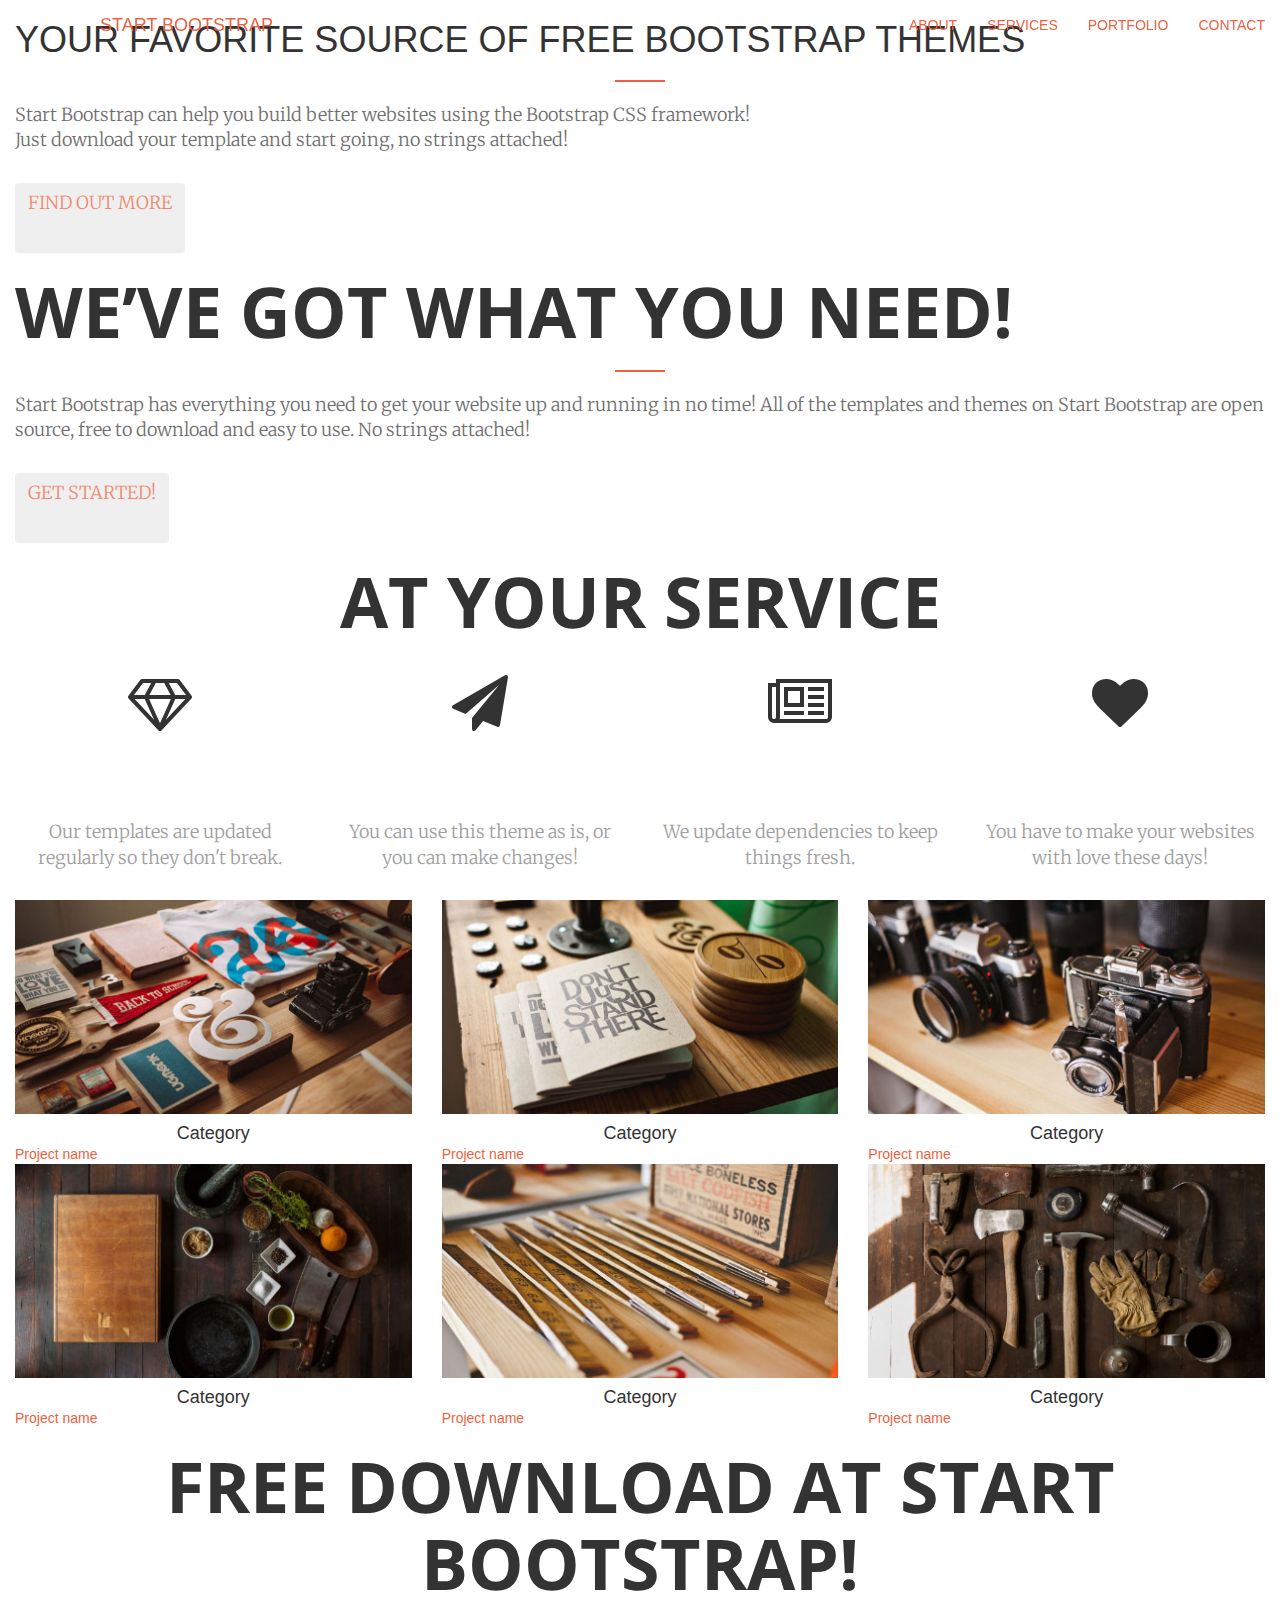
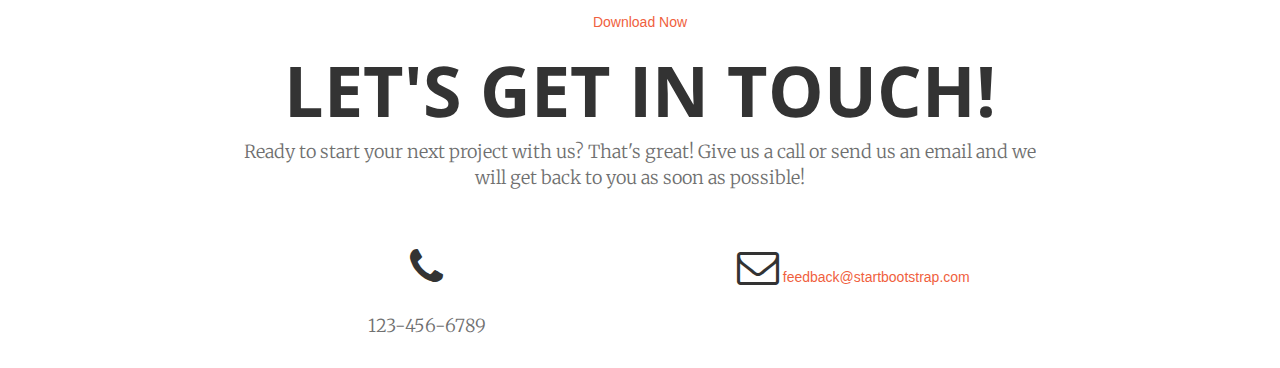
==== commit 080f9304: "HTML - code aéré" ====
--- a/index.html
+++ b/index.html
@@ -1,206 +1,222 @@
 <!DOCTYPE html>
 <html>
-    <head>
-            <meta charset="UTF-8">
-            <link rel="stylesheet" href="Boostrap/css/bootstrap.css">
-            <link rel="stylesheet" href="style.css">
-            <link rel="stylesheet" href="font-awesome-4.6.3/css/font-awesome.min.css">
-            <script src="https://ajax.googleapis.com/ajax/libs/jquery/1.12.2/jquery.min.js"></script>
-            <script src="http://maxcdn.bootstrapcdn.com/bootstrap/3.3.6/js/bootstrap.min.js"></script>
-            <link href="https://fonts.googleapis.com/css?family=Open+Sans:300italic,400italic,600italic,700italic,800italic,400,300,600,700,800" rel="stylesheet" type="text/css">
-            <link href="https://fonts.googleapis.com/css?family=Merriweather:400,300,300italic,400italic,700,700italic,900,900italic" rel="stylesheet" type="text/css">
-            <title>Start Boostrap</title>
-    </head>
-
-    <body> 
-        <div class="container-fluid">
-            
-         <header>
-        <nav class="navbar navbar-default navbar-fixed-top">
-        <div class="navbar-header">
-         <button type="button" class="navbar-toggle" data-toggle="collapse" data-target="#myNavbar">
-        <span class="icon-bar"></span>
-        <span class="icon-bar"></span>
-        <span class="icon-bar"></span>
-      </button>
-        <a class="navbar-brand" href="#">Start Boostrap</a>
-        </div>
-        <div class="collapse navbar-collapse" id="myNavbar">
-        <ul class="nav navbar-nav navbar-right ">
-            <li><a href="#">Home</a></li>
-            <li><a href="#">About</a></li>
-            <li><a href="#">Service</a></li>
-            <li><a href="#">Portfolio</a></li>
-        </ul>
-        </div>
-    </nav>
-    </header>
-            
-        <div class="row">
-        <section class="section-1">
-            <div  class="col-sm-8">
-            <div id="startchange" class="contenu">
-                    <h2>Your Favorite Source Of<br> Free Boostrap Themes</br></h2>
-                         <hr/>
-            <p>Il trouve ses racines dans une oeuvre de la littérature latine classique datant de 45 av. J.-C., le rendant vieux de 2000 ans.</p>
-            <a href="#" type="button" class="btn btn-primary btn-lg">FIND OUT MORE</a>
-            </div>
-         </div>
-        </div>
-        </section>
-        
-        <div class="row">
-        <section class="section-2">
-            <div class="contenu">
-               <div class="col-lg-8 col-lg-offset-2">
-                <h3>We've got what you need !</h3>
-                    <hr class="separateur-2"/>
-                <p>Plusieurs variations de Lorem Ipsum peuvent être trouvées ici ou là, mais la majeure partie d'entre elles a été altérée par l'addition d'humour ou de mots aléatoires qui ne ressemblent pas une seconde à du texte standard. Si vous voulez utiliser un passage du Lorem Ipsum, vous devez être sûr qu'il n'y a rien d'embarrassant caché dans le texte.</p>
-                    <a href="#" type="button" class="btn btn-primary btn-lg btn-2">GET STARTED!</a>
-                    </div>
-                </div>
-            
-        </section>
-    </div>
-        <div class="row">
-            <div class="col-sm-12">
-            <section class="section-3">
-                    <div class="contenu">
-                        <h3 class="titre-3">At Your Service</h3>
-                            <hr/>
-                        </div>
-                        <div class="container-ico">
-                            <div class="contenu-ico col-lg-3 col-md-3 text-center">
-                                <i class="fa fa-diamond fa-5x color-ico-1" aria-hidden="true"></i>
-                                <h4>Strudy Templates<br><small>Si vous voulez utiliser un passage du Lorem Ipsum, vous devez être sûr qu'il n'y a rien.</small></h4>
-                                
-                            </div>
-                            <div class="contenu-ico col-lg-3 col-md-3 text-center">
-                                <i class="fa fa-paper-plane fa-5x color-ico-1" aria-hidden="true"></i>
-                                <h4>Strudy Templates<br><small>Si vous voulez utiliser un passage du Lorem Ipsum, vous devez être sûr qu'il n'y a rien.</small></h4>
-                            </div>
-                            <div class="animation-target contenu-ico col-lg-3 col-md-3 text-center">
-                                <i class="fa fa-newspaper-o fa-5x color-ico-1" aria-hidden="true"></i>                            <h4>Strudy Templates<br><small>Si vous voulez utiliser un passage du Lorem Ipsum, vous devez être sûr qu'il n'y a rien.</small></h4>
-                            </div>
-                            <div class=" animated contenu-ico col-lg-3 col-md-3 text-center">
-                                <i class="fa fa-heart fa-5x color-ico-1" aria-hidden="true"></i>                      <h4>Strudy Templates<br><small>Si vous voulez utiliser un passage du Lorem Ipsum, vous devez être sûr qu'il n'y a rien.</small></h4>
-                            </div>
-                        </div>
-                    </div>
-                </section>
-            </div>
-       </div>
-    <div class="row">
-			<div class ="photos">
-		    		<div class="col-xs-12 col-sm-6 col-md-4"><img src="images/1.jpg" alt="image1"></div>
-
-		    		<div class="col-xs-12 col-sm-6 col-md-4"><img src="images/2.jpg" alt="image2"></div>
-
-				    <div class="col-xs-12 col-sm-6 col-md-4"><img src="images/3.jpg" alt="image3"></div>
-
-				    <div class="col-xs-12 col-sm-6 col-md-4"><img src="images/4.jpg" alt="image4"></div>
-
-				    <div class="col-xs-12 col-sm-6 col-md-4"><img src="images/5.jpg" alt="image5"></div>
-
-				    <div class="col-xs-12 col-sm-6 col-md-4"><img src="images/6.jpg" alt="image6"></div>
-
-				</div>
-
-			</div>
-
-			<div class ="row part-2">
-
-				<h3>Free Download at Start Bootstrap</h3>
-
-			 	<div class ="D">
-
-					<a href="#" class="download" title="Cliquez ici... ou pas"><p>DOWNLOAD NOW !</p></a>
-
-				</div>
-
-			</div>
-
-			<footer>
-
-			  <div class="footext">
-
-				<h4>Let's Get In Touch !</h4>
-
-                    <hr>
-
-	            </div>
-
-			    <div class ="col-md-12">
-
-				  <p>Ready to start your next project with us <abbr title="Thomas S & Patrice G">?</abbr> Give us a call or send us an email and we will get back to you as soon as possible! </p>
-
-				</div>
-
-			  </div>
-
-		      <div class ="contact">
-
-					<div class = "row">
-
-						<div class ="telephone">
-
-							<div class ="col-sm-6">
-
-								<i class="fa fa-phone fa-4x" aria-hidden="true"></i>							
-
-								<p>123-456-6789</p>
-
-							</div>
-
-						</div>
-
-						<div class ="adresse">
-
-							<div class ="col-sm-6">
-
-								<div class ="ctct">
-
-								<i class="fa fa-envelope-o fa-4x" aria-hidden="true"></i>
-
-	 							</div>
-
-									<a class ="mel" href="#" title="Cliquez ici... ou pas">feedback@startbootstrap.com</a>
-
-							</div>
-
-						</div>
-
-					</div>
-
-				</div>
-
-			</footer>
-
-		</div>
-    </div>
-
-                   <script type="text/javascript">
-$(document).ready(function(){       
-   var scroll_start = 0;
-   var startchange = $('#startchange');
-   var offset = startchange.offset();
-    if (startchange.length){
-   $(document).scroll(function() { 
-      scroll_start = $(this).scrollTop();
-      if(scroll_start > offset.top) {
-          $(".navbar-default").css('background-color', '#f0f0f0');
-          
-       } else {
-          $('.navbar-default').css('background-color', 'transparent');
-       }
-   });
-    }
-});
-    
-
-
-
-
-</script>
-    </body>
+	<head>
+		<meta charset="utf-8"/>
+		<title>Start Bootstrap</title>
+		<link href="https://fonts.googleapis.com/css?family=Open+Sans:300italic,400italic,600italic,700italic,800italic,400,300,600,700,800" rel="stylesheet" type="text/css"/>
+		<link href="https://fonts.googleapis.com/css?family=Merriweather:400,300,300italic,400italic,700,700italic,900,900italic" rel="stylesheet" type="text/css"/>
+		<link href="css/bootstrap.css" rel="stylesheet" type="text/css"/>
+		<link rel="stylesheet" type="text/css" href="Font-awesome/css/font-awesome.min.css"/>
+		<link href="style.css" rel="stylesheet" type="text/css"/>
+	</head>
+
+	<body class="container-fluid">
+
+		<header>
+			<nav class="navbar navbar-fixed-top">
+				<div class="navbar-header">
+					<a class="navbar-brand text-uppercase" href="#home">
+						start bootstrap
+					</a>
+				</div>
+				<ul class="nav navbar-nav navbar-right">
+					<li class="text-uppercase"><a href="#about">
+						about
+					</a></li>
+					<li class="text-uppercase"><a href="#services">
+						services
+					</a></li>
+					<li class="text-uppercase"><a href="#portfolio">
+						portfolio
+					</a></li>
+					<li class="text-uppercase"><a href="#contact">
+						contact
+					</a></li>
+				</ul>
+			</nav>
+		</header>
+
+		<section>
+			<h1 class="text-uppercase">your favorite source of free bootstrap themes</h1>
+			<hr/>
+			<p>
+				Start Bootstrap can help you build better websites using the Bootstrap CSS framework!</br>
+				Just download your template and start going, no strings attached!
+			</p>
+			<a><button class="btn"><p class="text-uppercase">
+				find out more
+			</p></button></a>
+		</section>
+
+		<section>
+			<h2>We’ve got what you need!</h2>
+			<hr/>
+			<p>
+				Start Bootstrap has everything you need to get your website up and running in no time!
+				All of the templates and themes on Start Bootstrap are open source, free to download and easy to use.
+				No strings attached!
+			</p>
+			<a><button class="btn"><p class="text-uppercase">
+				get started!
+			</p></button></a>
+		</section>
+
+		<section class="service">
+
+			<div class="row">
+				<div class="col-lg-12 text-center">
+					<h2 class="at">At Your Service</h2>
+					<div class="orange"></div>
+				</div>
+			</div>
+
+			<div class="fonta">
+
+				<div class="row">
+
+					<div class="col-lg-3 col-md-6 text-center">
+						<div class="Sturdy">
+							<i class="fa fa-diamond fa-4x" aria-hidden="true"></i>
+							<h3>Sturdy Templates</h3>
+							<p class="text-muted">Our templates are updated regularly so they don't break.</p>
+						</div>
+					</div>
+									
+					<div class="col-lg-3 col-md-6 text-center">
+						<div class="ship">
+							<i class="fa fa-paper-plane fa-4x"></i>
+							<h3>Ready to Ship</h3>
+							<p class="text-muted">You can use this theme as is, or you can make changes!</p>
+						</div>
+					</div>
+
+					<div class="col-lg-3 col-md-6 text-center">
+						<div class="Date">
+							<i class="fa fa-newspaper-o fa-4x"></i>
+							<h3>Up to Date</h3>
+							<p class="text-muted">We update dependencies to keep things fresh.</p>
+						</div>
+					</div>
+									
+					<div class="col-lg-3 col-md-6 text-center">
+						<div class="Love">
+							<i class="fa fa-4x fa-heart "></i>
+							<h3>Made with Love</h3>
+							<p class="text-muted">You have to make your websites with love these days!</p>
+						</div>
+					</div>
+
+				</div>
+
+			</div>
+
+		</section>
+
+		<section class="Img">
+
+			<div class="row">
+
+				<div class="col-lg-4 col-md-6 col-sm-6 col-xs-12 pho">
+					<div class="hovereffect">
+						<img class="img-responsive img1" src="img/photo1.jpg" alt="IMAGE"/>
+						<div class="overlay">
+							<h4>Category</h4>
+							<a>Project name</a>
+						</div>
+					</div>
+				</div>
+
+				<div class="col-lg-4 col-md-6 col-sm-6 col-xs-12 pho">
+					<div class="hovereffect">
+						<img class="img-responsive img1" src="img/photo2.jpg" alt="IMAGE"/>
+						<div class="overlay">
+							<h4>Category</h4>
+							<a>Project name</a>
+						</div>
+					</div>
+				</div>
+
+				<div class="col-lg-4 col-md-6 col-sm-6 col-xs-12 pho">
+					<div class="hovereffect">
+						<img class="img-responsive img1" src="img/photo3.jpg" alt="IMAGE"/>
+						<div class="overlay">
+							<h4>Category</h4>
+							<a>Project name</a>
+						</div>
+					</div>
+				</div>
+
+				<div class="col-lg-4 col-md-6 col-sm-6 col-xs-12 pho">
+					<div class="hovereffect">
+						<img class="img-responsive img1" src="img/photo4.jpg" alt="IMAGE"/>
+						<div class="overlay">
+							<h4>Category</h4>
+							<a>Project name</a>
+						</div>
+					</div>
+				</div>
+
+				<div class="col-lg-4 col-md-6 col-sm-6 col-xs-12 pho">
+					<div class="hovereffect">
+						<img class="img-responsive img1" src="img/photo5.jpg" alt="IMAGE"/>
+						<div class="overlay">
+							<h4>Category</h4>
+							<a>Project name</a>
+						</div>
+					</div>
+				</div>
+
+				<div class="col-lg-4 col-md-6 col-sm-6 col-xs-12 pho">
+					<div class="hovereffect">
+						<img class="img-responsive img1" src="img/photo6.jpg" alt="IMAGE"/>
+						<div class="overlay">
+							<h4>Category</h4>
+							<a href="#">Project name</a>
+						</div>
+					</div>
+				</div>
+
+			</div>
+
+			<div class="text-center DL">        
+				<h2>Free Download At Start Bootstrap!</h2>      
+				<a class="button" title="Download Now">Download Now</a>
+			</div>
+
+		</section>
+
+		<section class="contact">
+
+			<div class="row">
+
+				<div class="col-lg-8 col-lg-offset-2 text-center">
+					<h2>Let's Get In Touch!</h2>
+					<div class="orange"></div>
+					<p class="lets">
+						Ready to start your next project with us?
+						That's great!
+						Give us a call or send us an email and we will get back to you as soon as possible!
+					</p>
+				</div>
+
+				<div class="I_cont">
+
+					<div class="col-lg-4 col-lg-offset-2 text-center">
+						<i class="fa fa-phone fa-3x"></i>
+						<p>123-456-6789</p>
+					</div>
+
+					<div class="col-lg-4 text-center">
+						<i class="fa fa-envelope-o fa-3x you"></i>
+						<a href="#" title="Contact me">feedback@startbootstrap.com</a>
+					</div>
+
+				</div>
+
+			</div>
+
+		</section>
+
+	</body>
+
 </html>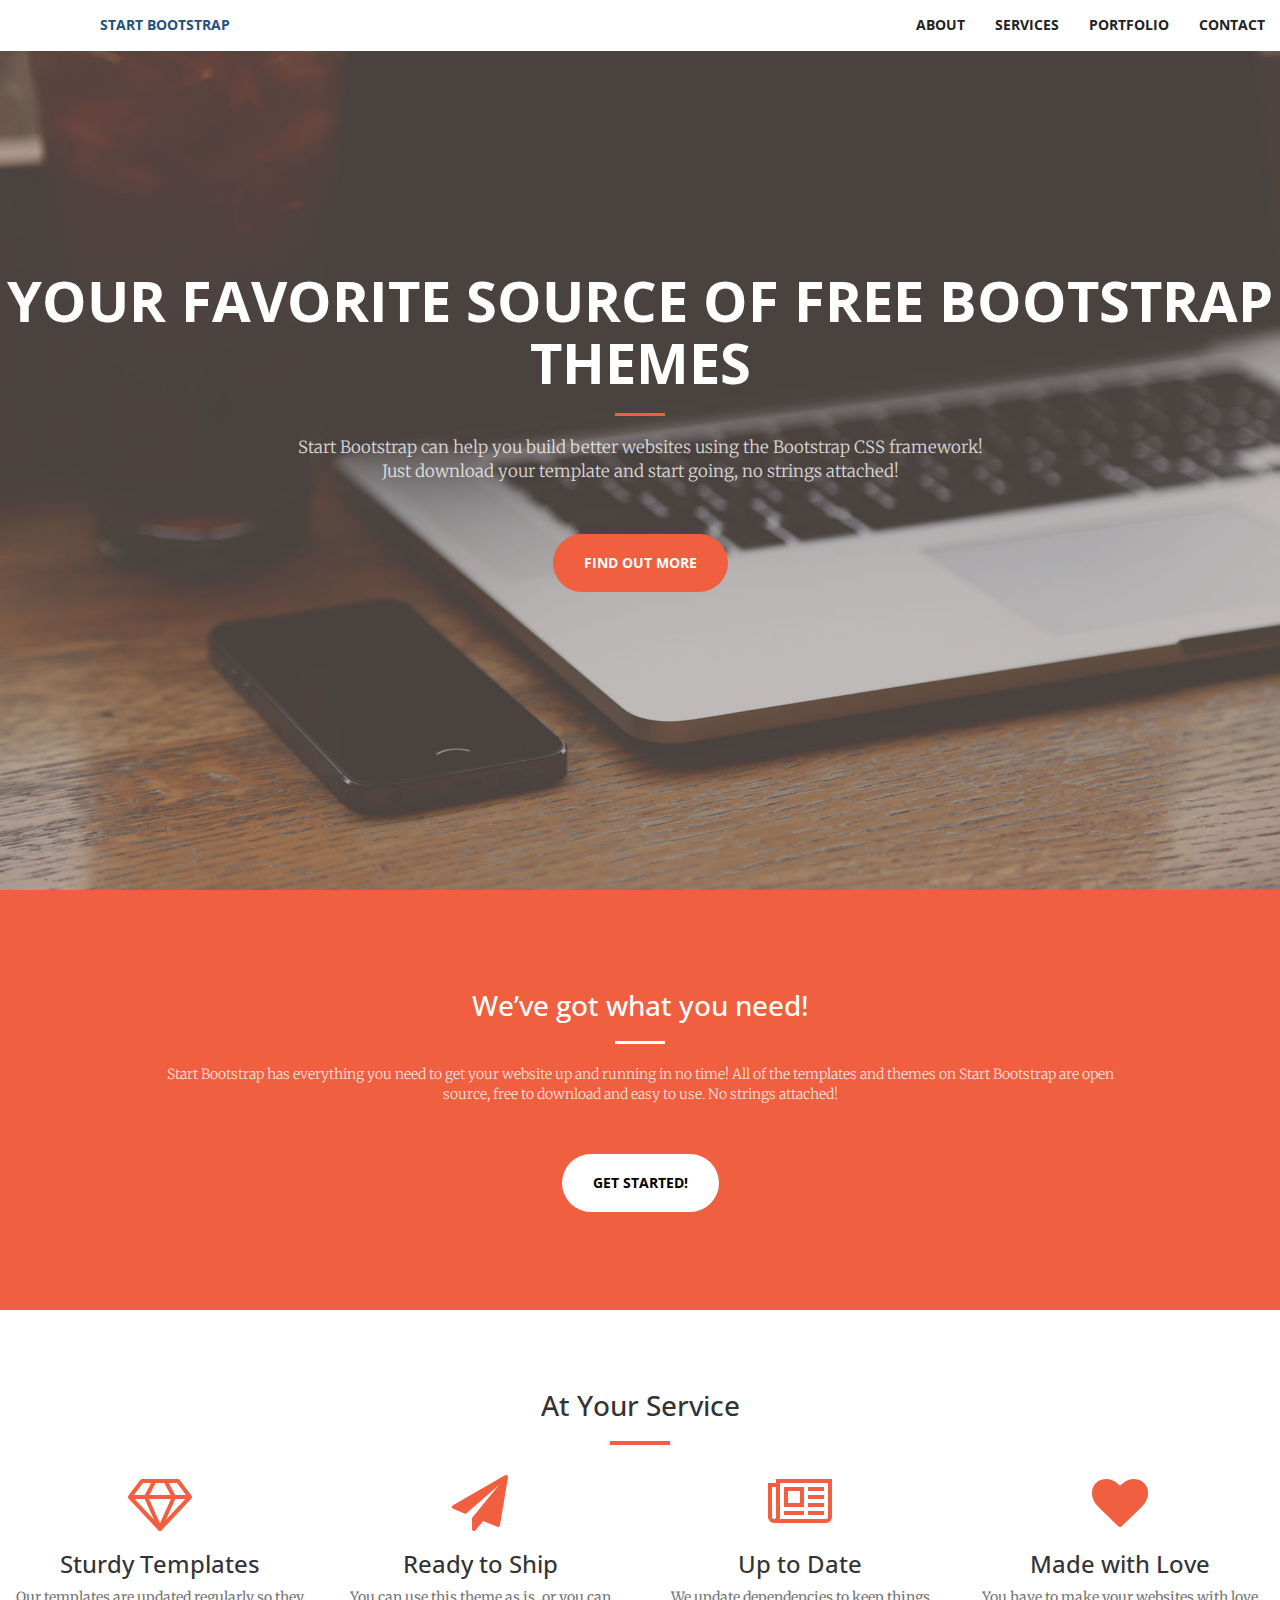
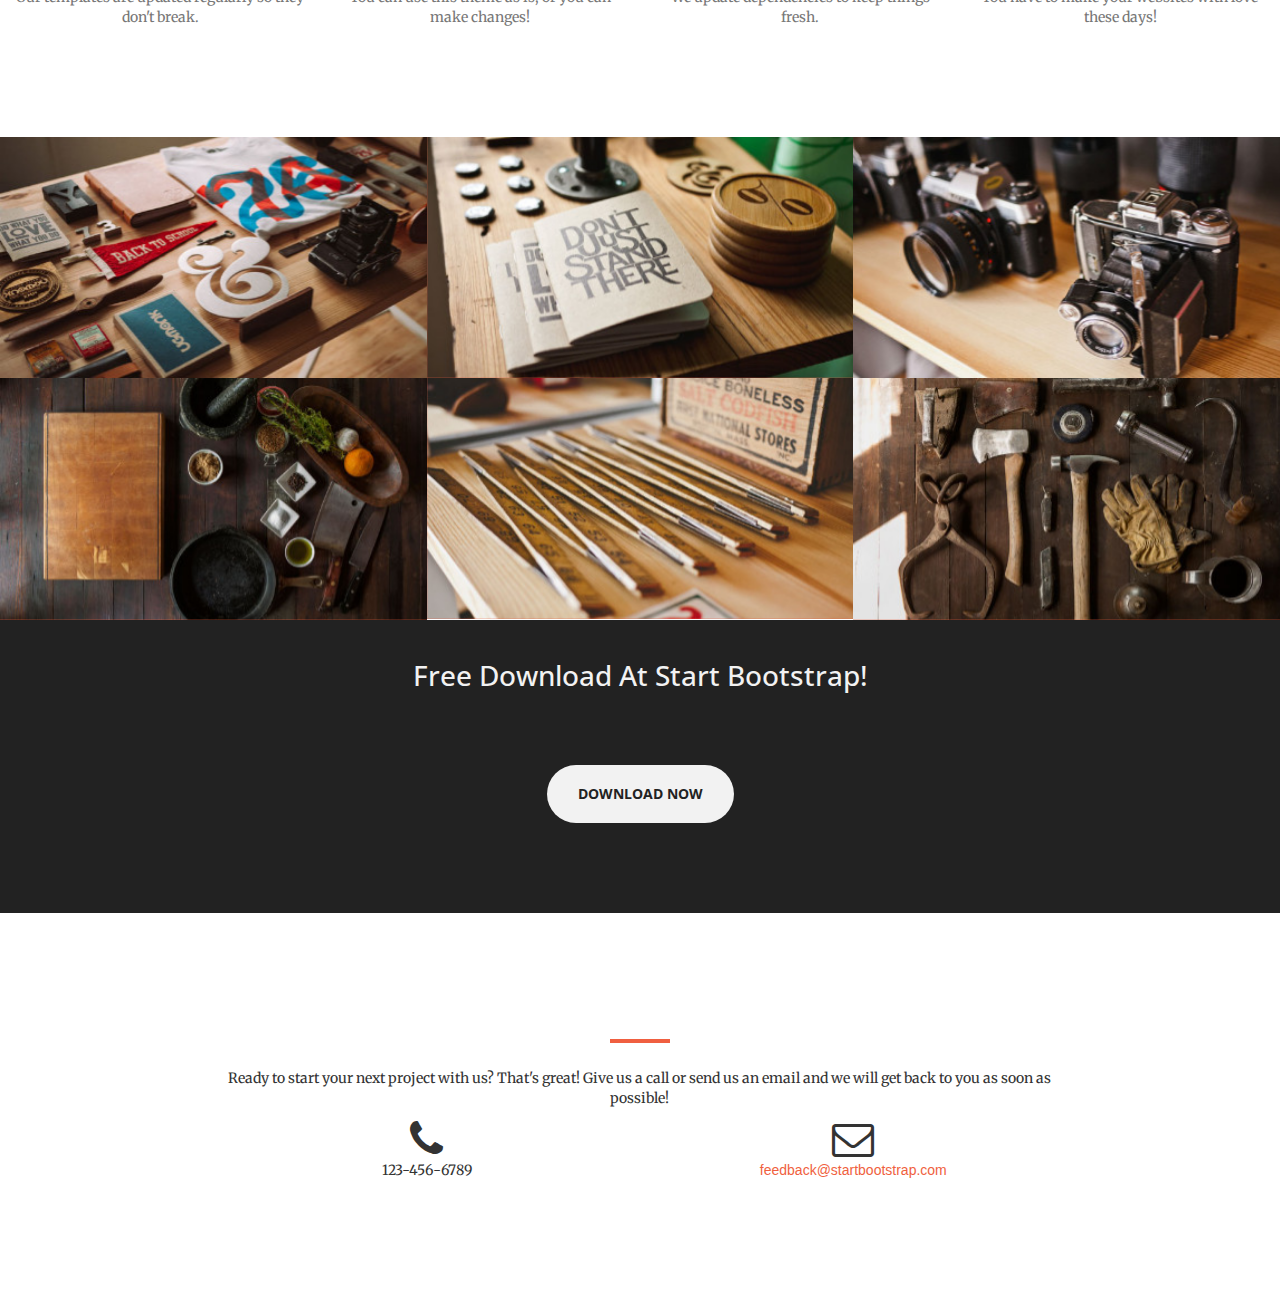
==== commit 7de69520: "HTML & CSS - uniformisation et regroupement des styles des boutons" ====
--- a/index.html
+++ b/index.html
@@ -180,7 +180,9 @@
 
 			<div class="text-center DL">        
 				<h2>Free Download At Start Bootstrap!</h2>      
-				<a class="button" title="Download Now">Download Now</a>
+				<a><button class="btn"><p class="text-uppercase">
+					download now
+				</p></button></a>
 			</div>
 
 		</section>
--- a/style.css
+++ b/style.css
@@ -1,297 +1,319 @@
- body{
-        height: 1500px;
-         margin: 0px;
-    }
-
-/* Menu transparent*/
-.navbar{
-
-        border-radius: 0;
-        background-color: rgba(0,0,0,0);
-}
-
-
-.navbar-default .navbar-brand, .navbar-default .navbar-nav > li > a {
-    font-family: 'Open Sans', 'Helvetica Neue', Arial, sans-serif;
-    font-weight: 700;
-    text-transform: uppercase;
-}
-
-.navbar-default .navbar-brand:hover, .navbar-default .navbar-brand:focus {
-    color:#fff 
-}
-
-.navbar-right {
-    margin-right: 0px;
-}
-
-.section-1 {
-      height: 850px;
-      width: 100%;
-      background: no-repeat;
-      background-image: url('images/header.jpg');
-      background-size: cover;
-      display: flex;
-	  justify-content: center;
-	  align-items: center;
-      background-position: center;
-}
-
-
-    
-div.contenu {
-    text-align: center;
-    color: white;
-}
-
-/* barre de sépration */
+/* style du document */
+
+.container-fluid,
+.row {
+	margin: 0;
+	padding: 0;
+}
+
+p {
+	font-family: 'Merriweather', serif;
+}
+
+h1, h2, h3,
+.navbar-brand, .navbar-nav a,
+.btn > p {
+	font-family: 'Open Sans', sans-serif;
+}
+
+/* style de la barre de navigation */
+
+header {
+	height: 50px;
+}
+
+.navbar {
+	margin-bottom: 0;
+	background-color: #FFFFFF;
+}
+
+.navbar-nav {
+	padding-right: 15px;
+}
+
+.navbar-brand,
+.navbar-nav a {
+	font-size: 1em;
+	font-weight: 700;
+}
+
+.navbar-brand {
+	color: #F05F40;
+}
+
+.navbar-nav a {
+	color: #222222;
+}
+
+/* style des boutons */
+
+.btn {
+	margin: 50px 0;
+	padding: 18px 30px;
+	border-radius: 30px;
+}
+
+.btn > p {
+	margin: 0;
+	font-weight: 700;
+}
+
+header+section .btn {
+	background-color: #F05F40;
+	color: #FFFFFF;
+}
+
+header+section+section .btn {
+	background-color: #FFFFFF;
+	color: #000000;
+}
+
+.DL .btn {
+	background-color: #F2F2F2;
+}
+
+.DL .btn:hover {
+	background-color: #F05F40;
+}
+
+/* style des deux premières sections */
+
+header+section,
+header+section+section {
+	text-align: center;
+}
+
 hr {
-    width:50px; 
-    border: none;
-    background-color:#f05f40;
-    height:2px;
-}
-                                                                                                                                                                                                                                                                                                                                        
-.separateur-2 {
-    width:50px; 
-    border: none;
-    background-color:white;
-    height:2px;
-}
-
-.navbar-nav li>a:hover,.navbar-nav li>a:focus,.navbar-nav li.active {
-    background-color:#000;
-}
-
-.btn-lg  {
-    border-radius: 40px; 
-    font-family: 'Open Sans', 'Helvetica Neue', Arial, sans-serif;
-    font-weight: 700;
-    font-size: 14px;
-}
-
-.btn-primary {
-    
-background-color: #f05f40;
-border-color: transparent
-}
-
-.btn-lg, .btn-group-lg > .btn {
-    padding: 15px 25px 15px 25px;
-}
-
-
-.btn-primary:hover, .btn-primary:focus, .btn-primary:active,.btn-primary.active,open>.dropdown-toggle.btn-primary {
-    color: #fff;
-    background-color: #F09B3A;
-    border-color: transparent; 
-}
-
-.navbar-default .navbar-nav > li > a:hover, .navbar-default .navbar-nav > li > a:focus {
-    color: white;
-}
-
-.btn-2 {
-    background-color: white;
-    color:#f05f40;
-    color:black;
-}
-
-
-.section-2 {
-    height: 500px;
-    background-color:#f05f40; 
-    padding: 100px;
-}
-
-.col-sm-12 {
-    height: 500px
-}
-
-.color-ico-1 {
-    color: #f05f40;
-}
-.section-3 {
-    
-    padding-top: 80px;
-}
-
-
-.fa {
-    padding: 25px 0 25px 0;
+	width: 50px;
+	height: 3px;
+	border: 0;
+}
+
+/* style de la première section ("find out more") */
+
+header+section {
+	height: 840px;
+	padding-top: 220px;
+	background-image: url("img/header.jpg");
+	background-size: 100% 100%;
+	background-position: center;
+}
+
+h1 {
+	margin-top: 0;
+	font-size: 4em;
+	font-weight: 700;
+	color: #FFFFFF;
+}
+
+header+section > hr {
+	background-color: #F05F40;
+}
+
+header+section > p {
+	margin: 0;
+	font-size: 1.2em;
+	font-weight: 100;
+	color: rgba(255,255,255,0.8);
+}
+
+/* style de la première section ("get started!") */
+
+header+section+section {
+	height: 420px;
+	padding-top: 100px;
+	background-color: #F05F40;
+	color: #FFFFFF;
 }
 
 h2 {
-    font-size: 70px;
-    font-family: 'Open Sans', 'Helvetica Neue', Arial, sans-serif;
-    font-weight: 700;
-    text-transform: uppercase;
-}
-
-.titre-3 {
-    color: black;
-}
-
-p {
-    font-size: 18px;
-    font-family:'Merriweather', 'Helvetica Neue', Arial, sans-serif;
-    opacity: 0.7;
-    font-weight: 300;
-    padding-bottom: 20px;
-    
-}
-
-h3 {
-    color: white;
-}
-/*
-@media screen and (max-width: 768px) {
-    .container-ico {
-    flex-direction: column;
-    justify-content: center;
-    align-items: center;
-    text-align: center;
-    
-}
-    }
-
-
-
-
-
-
-
-*/
-
-
-
-
-h3 {
-    font-size: 30px;
-    font-weight: 300;
-    font-family: 'Open Sans', 'Helvetica Neue', Arial, sans-serif;
-}
-
-
-@media all and (max-width: 768px)
-{
-.navbar{
-
-        background-color: white
-}
-    
-}
-
-
-
-footer{
-
-	width : 100%;
-
-  background-color: #EEEEEE;
-
-}
-
-
-
-
-
-
-.tiret{
-
-  margin : auto;
-  height : 20px;
-  border-top : 5px solid #f05f40;
-  width : 50px; 
-
-}
-
-
-
-
-
-.telephone, .adresse {text-align: center;}
-
-
-
-.photos{
-
-  overflow: hidden; /* Empêche le dépassement des flottants. */
-    padding-top: 40px;
-
-}
-
-
-.col-xs-12 .col-sm-6 .col-md-4:hover { 
-
-color:red;
-
-text-decoration:none;
-
-background-image:url(images/2.jpg);
-
-background-repeat:no-repeat;
-
-}
-
-
-
-/*bouton action :*/
-
-.D  {
-    color : black;
-    font-size: 14px;
-    margin : auto;
-    padding-top : 10px;
-    padding-left: 30px;
-    width : 150px;
-    height : 40px;
-    background-color: lightgrey;
-    border-radius: 25px;
-    text-decoration: none;
- }
-
-
-
-.D h3{
-  color: black;
-  text-decoration: none;
-
-}
-
-.D p
-
-{
-
-  font-size: 14px;
-  text-decoration: none;
-
-}
-
-.part-2 {
-    padding-bottom: 20px;
-}
-
-h4 {
+	margin-top: 0;
+	font-size: 2em;
+	color: #FFFFFF;
+}
+
+header+section+section > hr {
+	background-color: #FFFFFF;
+}
+
+header+section+section > p {
+	max-width:75%;
 	margin: auto;
+	font-size: 1em;
+	font-weight: 100;
+	color: rgba(255,255,255,0.8);
+}
+
+.service { /* tout la section avec le titre et les icones*/
+	padding-top: 80px;
+	padding-bottom: 100px;
+}
+
+.at { /*le titre*/
+	padding-bottom: 10px;
+	color: #333333;
+}
+
+.fonta { /*div avec les icone*/
+	padding-top: 30px;
+}
+
+.service i {
+ color:#f05f40;
+ -webkit-animation-name: bounceIn;
+  animation-name: bounceIn;
+  -webkit-animation-duration:1.5s;
+  animation-duration: 1.5s;
+  -webkit-animation-fill-mode:both;
+  animation-fill-mode:both;
+}
+
+
+@keyframes bounceIn{
+ 0% {
+     opacity: 0;
+     -webkit-transform: scale(.3);
+ }
+ 50% {
+     opacity: 1;
+     -webkit-transform: scale(1.05);
+ }
+ 70%{
+   -webkit-transform: scale(.9);
+ }
+ 100% {
+   -webkit-transform: scale(1);
+ }
+}
+
+@keyframes bounceIn{
+ 0% {
+     opacity: 0;
+    transform: scale(.3);
+ }
+ 50% {
+     opacity: 1;
+     transform: scale(1.05);
+ }
+ 70%{
+  transform: scale(.9);
+ }
+ 100% {
+  transform: scale(1);
+ }
+}
+
+.orange { /*pour les deux barre orange*/
+    width: 60px;
+    height: 4px;
+    margin: auto;
+    background-color: #f05f40;
+}
+
+.hovereffect, .img1, .pho  { /*enleve le padding pour les photo*/
+	padding: 0!important;
+}
+
+.hovereffect { /* effet hover*/
+  width: 100%;
+  height: 100%;
+  float: left;
+  overflow: hidden;
+  position: relative;
+  text-align: center;
+  cursor: pointer;
+  background: #f05f40;
+}
+
+.hovereffect .overlay {
+  width: 100%;
+  height: 100%;
+  position: absolute;
+  overflow: hidden;
+  top: 0;
+  left: 0;
+  padding: 50px 20px;
+}
+.overlay {
+	margin-top: 30px;
+	text-align: center;
+	font-size: 30px;	
+}
+
+.hovereffect img {  /* effet hover*/
+  display: block;
+  position: relative;
+  max-width: none;
+  width: calc(100% + 20px);
+  -webkit-transition: opacity 0.40s, -webkit-transform 0.40s; /*vitesse d'apparition du hover*/
+  transition: opacity 0.40s, transform 0.40s;
+  -webkit-transform: translate3d(0,0,0);/*l'image reste fixe pendant le hover*/
+  transform: translate3d(0,0,0); /*l'image reste fixe pendant le hover*/
+  -webkit-backface-visibility: hidden;
+  backface-visibility: hidden;
+}
+
+.hovereffect:hover img {  /* effet hover*/
+  opacity: 0.1;
+  filter: alpha(opacity=10); /*pour internet explorer 8*/
+  -webkit-transform: translate3d(0,0,0);
+  transform: translate3d(0,0,0);
+}
+
+.hovereffect a, .hovereffect h4 { /*le texte sans le hover*/
+  color: #fff;
+  opacity: 0;
+  filter: alpha(opacity=0);
+  -webkit-transition: opacity 0.40s, -webkit-transform 0.40s;
+  transition: opacity 0.40s, transform 0.40s;
+  -webkit-transform: translate3d(0,0,0);
+  transform: translate3d(0,0,0);
+}
+
+.hovereffect:hover a, .hovereffect:hover h4 { /*le texte quand il ya l'hover*/
+  opacity: 1;
+  filter: alpha(opacity=100);
+  -webkit-transform: translate3d(0,0,0);
+  transform: translate3d(0,0,0);
+}
+
+.DL { /*partie noir ou ya le dl*/
+	background-color: #222222;
+	padding-top: 40px;
+	padding-bottom: 40px;
+}
+
+.DL h2 {
+	margin-bottom: 25px;
+	color: #F2F2F2;
+}
+
+.DL a {
+	text-decoration: none;
+	color: #222222; 
+}
+
+.contact { /* la partie pour contacter*/
+	padding-top: 80px;
+	padding-bottom: 100px;
+}
+
+.contact h2 {
+	padding-bottom: 5px;
+}
+
+.lets{ /*petit texte*/
+	padding-top: 25px;
+}
+
+.I_cont { /*les deux icone*/
 	padding-top: 10px;
-	text-align: center;
-
-}
-a{
-    text-decoration: none;
-    color: #f05f40;
-}
-
-a:hover {
-    color: #f05f40;
-}
-
-.mel {
-    font-size: 18px;
-}
-
-a.download {
-    text-decoration: none;
-    color: black;
-}
+}
+
+.you { /*icone de la lettre*/
+	display: block;
+}
+
+.contact a {
+	color: #f05f40;
+}
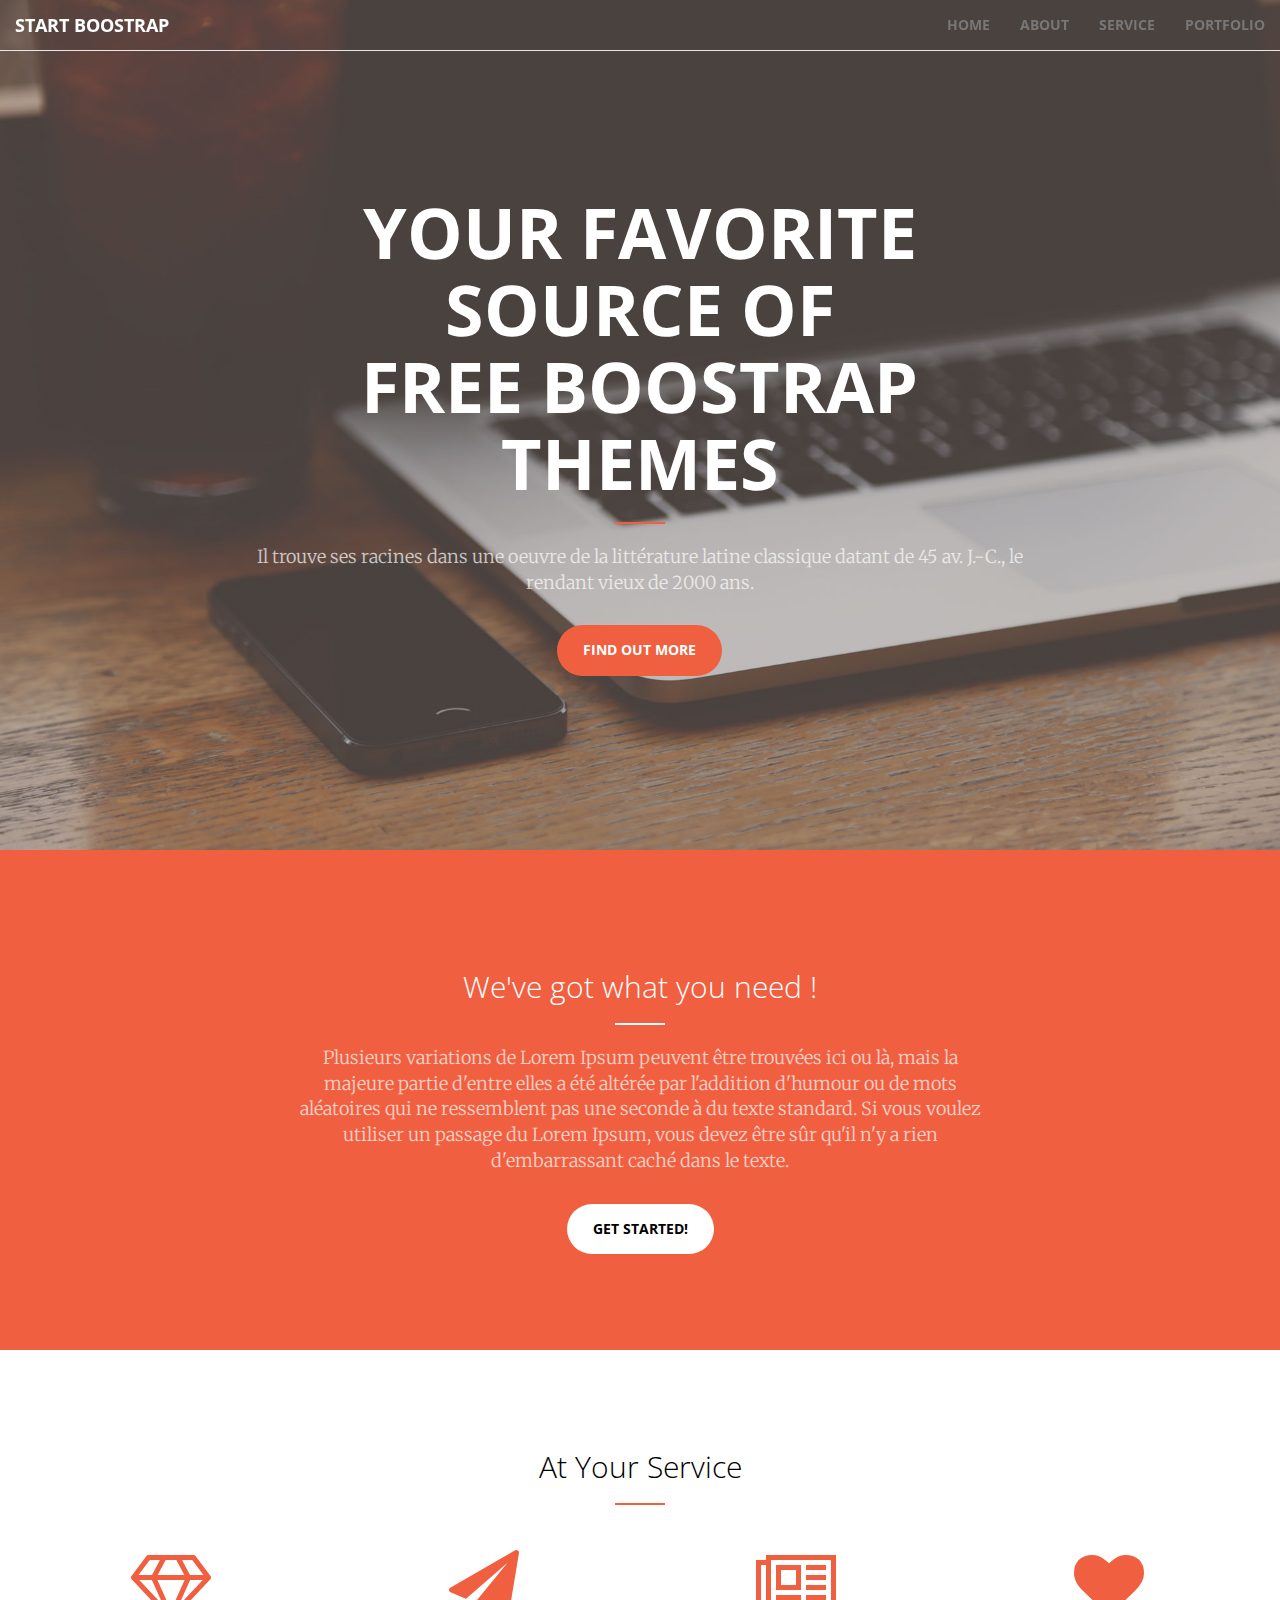
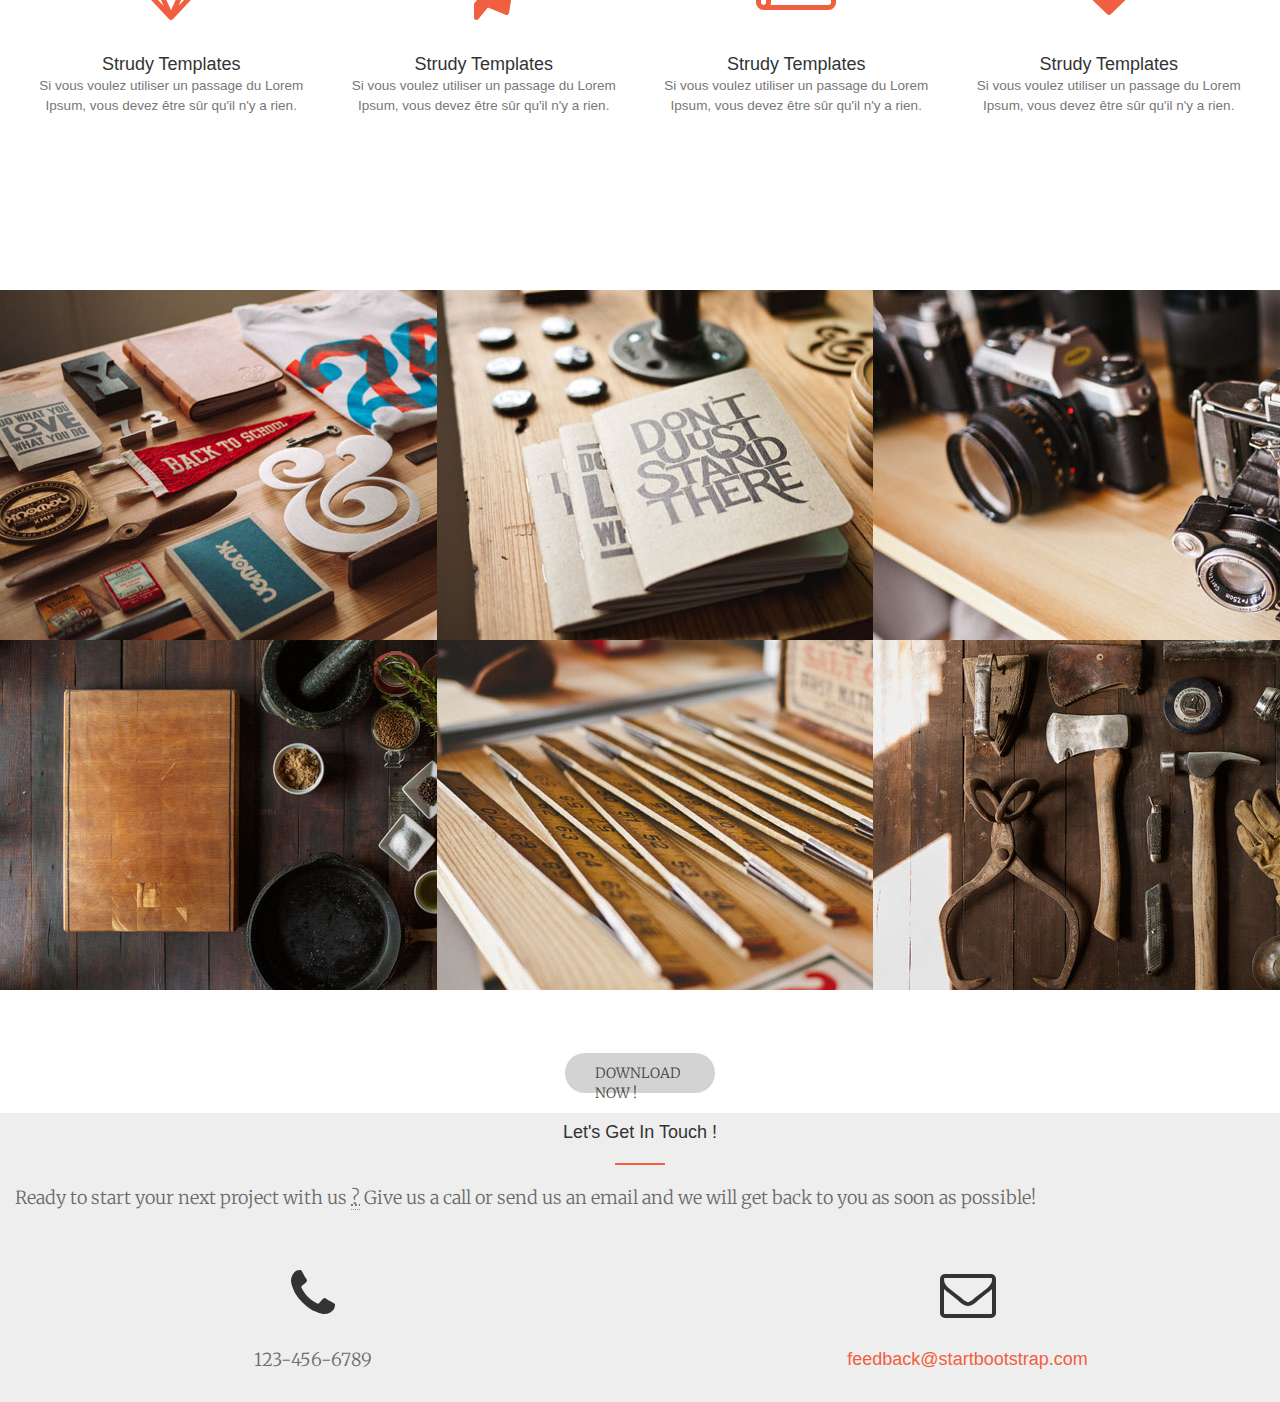
==== commit 4b5efbb6: "Merge c01228727d10cbc05feb1cc406b1380b4fe805af into 1c733a02a34938cd2b724578f61cc3667bc69913" ====
--- a/index.html
+++ b/index.html
@@ -1,224 +1,206 @@
 <!DOCTYPE html>
 <html>
-	<head>
-		<meta charset="utf-8"/>
-		<title>Start Bootstrap</title>
-		<link href="https://fonts.googleapis.com/css?family=Open+Sans:300italic,400italic,600italic,700italic,800italic,400,300,600,700,800" rel="stylesheet" type="text/css"/>
-		<link href="https://fonts.googleapis.com/css?family=Merriweather:400,300,300italic,400italic,700,700italic,900,900italic" rel="stylesheet" type="text/css"/>
-		<link href="css/bootstrap.css" rel="stylesheet" type="text/css"/>
-		<link rel="stylesheet" type="text/css" href="Font-awesome/css/font-awesome.min.css"/>
-		<link href="style.css" rel="stylesheet" type="text/css"/>
-	</head>
-
-	<body class="container-fluid">
-
-		<header>
-			<nav class="navbar navbar-fixed-top">
-				<div class="navbar-header">
-					<a class="navbar-brand text-uppercase" href="#home">
-						start bootstrap
-					</a>
-				</div>
-				<ul class="nav navbar-nav navbar-right">
-					<li class="text-uppercase"><a href="#about">
-						about
-					</a></li>
-					<li class="text-uppercase"><a href="#services">
-						services
-					</a></li>
-					<li class="text-uppercase"><a href="#portfolio">
-						portfolio
-					</a></li>
-					<li class="text-uppercase"><a href="#contact">
-						contact
-					</a></li>
-				</ul>
-			</nav>
-		</header>
-
-		<section>
-			<h1 class="text-uppercase">your favorite source of free bootstrap themes</h1>
-			<hr/>
-			<p>
-				Start Bootstrap can help you build better websites using the Bootstrap CSS framework!</br>
-				Just download your template and start going, no strings attached!
-			</p>
-			<a><button class="btn"><p class="text-uppercase">
-				find out more
-			</p></button></a>
-		</section>
-
-		<section>
-			<h2>We’ve got what you need!</h2>
-			<hr/>
-			<p>
-				Start Bootstrap has everything you need to get your website up and running in no time!
-				All of the templates and themes on Start Bootstrap are open source, free to download and easy to use.
-				No strings attached!
-			</p>
-			<a><button class="btn"><p class="text-uppercase">
-				get started!
-			</p></button></a>
-		</section>
-
-		<section class="service">
-
-			<div class="row">
-				<div class="col-lg-12 text-center">
-					<h2 class="at">At Your Service</h2>
-					<div class="orange"></div>
-				</div>
+    <head>
+            <meta charset="UTF-8">
+            <link rel="stylesheet" href="Boostrap/css/bootstrap.css">
+            <link rel="stylesheet" href="style.css">
+            <link rel="stylesheet" href="font-awesome-4.6.3/css/font-awesome.min.css">
+            <script src="https://ajax.googleapis.com/ajax/libs/jquery/1.12.2/jquery.min.js"></script>
+            <script src="http://maxcdn.bootstrapcdn.com/bootstrap/3.3.6/js/bootstrap.min.js"></script>
+            <link href="https://fonts.googleapis.com/css?family=Open+Sans:300italic,400italic,600italic,700italic,800italic,400,300,600,700,800" rel="stylesheet" type="text/css">
+            <link href="https://fonts.googleapis.com/css?family=Merriweather:400,300,300italic,400italic,700,700italic,900,900italic" rel="stylesheet" type="text/css">
+            <title>Start Boostrap</title>
+    </head>
+
+    <body> 
+        <div class="container-fluid">
+            
+         <header>
+        <nav class="navbar navbar-default navbar-fixed-top">
+        <div class="navbar-header">
+         <button type="button" class="navbar-toggle" data-toggle="collapse" data-target="#myNavbar">
+        <span class="icon-bar"></span>
+        <span class="icon-bar"></span>
+        <span class="icon-bar"></span>
+      </button>
+        <a class="navbar-brand" href="#">Start Boostrap</a>
+        </div>
+        <div class="collapse navbar-collapse" id="myNavbar">
+        <ul class="nav navbar-nav navbar-right ">
+            <li><a href="#">Home</a></li>
+            <li><a href="#">About</a></li>
+            <li><a href="#">Service</a></li>
+            <li><a href="#">Portfolio</a></li>
+        </ul>
+        </div>
+    </nav>
+    </header>
+            
+        <div class="row">
+        <section class="section-1">
+            <div  class="col-sm-8">
+            <div id="startchange" class="contenu">
+                    <h2>Your Favorite Source Of<br> Free Boostrap Themes</br></h2>
+                         <hr/>
+            <p>Il trouve ses racines dans une oeuvre de la littérature latine classique datant de 45 av. J.-C., le rendant vieux de 2000 ans.</p>
+            <a href="#" type="button" class="btn btn-primary btn-lg">FIND OUT MORE</a>
+            </div>
+         </div>
+        </div>
+        </section>
+        
+        <div class="row">
+        <section class="section-2">
+            <div class="contenu">
+               <div class="col-lg-8 col-lg-offset-2">
+                <h3>We've got what you need !</h3>
+                    <hr class="separateur-2"/>
+                <p>Plusieurs variations de Lorem Ipsum peuvent être trouvées ici ou là, mais la majeure partie d'entre elles a été altérée par l'addition d'humour ou de mots aléatoires qui ne ressemblent pas une seconde à du texte standard. Si vous voulez utiliser un passage du Lorem Ipsum, vous devez être sûr qu'il n'y a rien d'embarrassant caché dans le texte.</p>
+                    <a href="#" type="button" class="btn btn-primary btn-lg btn-2">GET STARTED!</a>
+                    </div>
+                </div>
+            
+        </section>
+    </div>
+        <div class="row">
+            <div class="col-sm-12">
+            <section class="section-3">
+                    <div class="contenu">
+                        <h3 class="titre-3">At Your Service</h3>
+                            <hr/>
+                        </div>
+                        <div class="container-ico">
+                            <div class="contenu-ico col-lg-3 col-md-3 text-center">
+                                <i class="fa fa-diamond fa-5x color-ico-1" aria-hidden="true"></i>
+                                <h4>Strudy Templates<br><small>Si vous voulez utiliser un passage du Lorem Ipsum, vous devez être sûr qu'il n'y a rien.</small></h4>
+                                
+                            </div>
+                            <div class="contenu-ico col-lg-3 col-md-3 text-center">
+                                <i class="fa fa-paper-plane fa-5x color-ico-1" aria-hidden="true"></i>
+                                <h4>Strudy Templates<br><small>Si vous voulez utiliser un passage du Lorem Ipsum, vous devez être sûr qu'il n'y a rien.</small></h4>
+                            </div>
+                            <div class="animation-target contenu-ico col-lg-3 col-md-3 text-center">
+                                <i class="fa fa-newspaper-o fa-5x color-ico-1" aria-hidden="true"></i>                            <h4>Strudy Templates<br><small>Si vous voulez utiliser un passage du Lorem Ipsum, vous devez être sûr qu'il n'y a rien.</small></h4>
+                            </div>
+                            <div class=" animated contenu-ico col-lg-3 col-md-3 text-center">
+                                <i class="fa fa-heart fa-5x color-ico-1" aria-hidden="true"></i>                      <h4>Strudy Templates<br><small>Si vous voulez utiliser un passage du Lorem Ipsum, vous devez être sûr qu'il n'y a rien.</small></h4>
+                            </div>
+                        </div>
+                    </div>
+                </section>
+            </div>
+       </div>
+    <div class="row">
+			<div class ="photos">
+		    		<div class="col-xs-12 col-sm-6 col-md-4"><img src="images/1.jpg" alt="image1"></div>
+
+		    		<div class="col-xs-12 col-sm-6 col-md-4"><img src="images/2.jpg" alt="image2"></div>
+
+				    <div class="col-xs-12 col-sm-6 col-md-4"><img src="images/3.jpg" alt="image3"></div>
+
+				    <div class="col-xs-12 col-sm-6 col-md-4"><img src="images/4.jpg" alt="image4"></div>
+
+				    <div class="col-xs-12 col-sm-6 col-md-4"><img src="images/5.jpg" alt="image5"></div>
+
+				    <div class="col-xs-12 col-sm-6 col-md-4"><img src="images/6.jpg" alt="image6"></div>
+
+				</div>
+
 			</div>
 
-			<div class="fonta">
-
-				<div class="row">
-
-					<div class="col-lg-3 col-md-6 text-center">
-						<div class="Sturdy">
-							<i class="fa fa-diamond fa-4x" aria-hidden="true"></i>
-							<h3>Sturdy Templates</h3>
-							<p class="text-muted">Our templates are updated regularly so they don't break.</p>
+			<div class ="row part-2">
+
+				<h3>Free Download at Start Bootstrap</h3>
+
+			 	<div class ="D">
+
+					<a href="#" class="download" title="Cliquez ici... ou pas"><p>DOWNLOAD NOW !</p></a>
+
+				</div>
+
+			</div>
+
+			<footer>
+
+			  <div class="footext">
+
+				<h4>Let's Get In Touch !</h4>
+
+                    <hr>
+
+	            </div>
+
+			    <div class ="col-md-12">
+
+				  <p>Ready to start your next project with us <abbr title="Thomas S & Patrice G">?</abbr> Give us a call or send us an email and we will get back to you as soon as possible! </p>
+
+				</div>
+
+			  </div>
+
+		      <div class ="contact">
+
+					<div class = "row">
+
+						<div class ="telephone">
+
+							<div class ="col-sm-6">
+
+								<i class="fa fa-phone fa-4x" aria-hidden="true"></i>							
+
+								<p>123-456-6789</p>
+
+							</div>
+
 						</div>
+
+						<div class ="adresse">
+
+							<div class ="col-sm-6">
+
+								<div class ="ctct">
+
+								<i class="fa fa-envelope-o fa-4x" aria-hidden="true"></i>
+
+	 							</div>
+
+									<a class ="mel" href="#" title="Cliquez ici... ou pas">feedback@startbootstrap.com</a>
+
+							</div>
+
+						</div>
+
 					</div>
-									
-					<div class="col-lg-3 col-md-6 text-center">
-						<div class="ship">
-							<i class="fa fa-paper-plane fa-4x"></i>
-							<h3>Ready to Ship</h3>
-							<p class="text-muted">You can use this theme as is, or you can make changes!</p>
-						</div>
-					</div>
-
-					<div class="col-lg-3 col-md-6 text-center">
-						<div class="Date">
-							<i class="fa fa-newspaper-o fa-4x"></i>
-							<h3>Up to Date</h3>
-							<p class="text-muted">We update dependencies to keep things fresh.</p>
-						</div>
-					</div>
-									
-					<div class="col-lg-3 col-md-6 text-center">
-						<div class="Love">
-							<i class="fa fa-4x fa-heart "></i>
-							<h3>Made with Love</h3>
-							<p class="text-muted">You have to make your websites with love these days!</p>
-						</div>
-					</div>
-
-				</div>
-
-			</div>
-
-		</section>
-
-		<section class="Img">
-
-			<div class="row">
-
-				<div class="col-lg-4 col-md-6 col-sm-6 col-xs-12 pho">
-					<div class="hovereffect">
-						<img class="img-responsive img1" src="img/photo1.jpg" alt="IMAGE"/>
-						<div class="overlay">
-							<h4>Category</h4>
-							<a>Project name</a>
-						</div>
-					</div>
-				</div>
-
-				<div class="col-lg-4 col-md-6 col-sm-6 col-xs-12 pho">
-					<div class="hovereffect">
-						<img class="img-responsive img1" src="img/photo2.jpg" alt="IMAGE"/>
-						<div class="overlay">
-							<h4>Category</h4>
-							<a>Project name</a>
-						</div>
-					</div>
-				</div>
-
-				<div class="col-lg-4 col-md-6 col-sm-6 col-xs-12 pho">
-					<div class="hovereffect">
-						<img class="img-responsive img1" src="img/photo3.jpg" alt="IMAGE"/>
-						<div class="overlay">
-							<h4>Category</h4>
-							<a>Project name</a>
-						</div>
-					</div>
-				</div>
-
-				<div class="col-lg-4 col-md-6 col-sm-6 col-xs-12 pho">
-					<div class="hovereffect">
-						<img class="img-responsive img1" src="img/photo4.jpg" alt="IMAGE"/>
-						<div class="overlay">
-							<h4>Category</h4>
-							<a>Project name</a>
-						</div>
-					</div>
-				</div>
-
-				<div class="col-lg-4 col-md-6 col-sm-6 col-xs-12 pho">
-					<div class="hovereffect">
-						<img class="img-responsive img1" src="img/photo5.jpg" alt="IMAGE"/>
-						<div class="overlay">
-							<h4>Category</h4>
-							<a>Project name</a>
-						</div>
-					</div>
-				</div>
-
-				<div class="col-lg-4 col-md-6 col-sm-6 col-xs-12 pho">
-					<div class="hovereffect">
-						<img class="img-responsive img1" src="img/photo6.jpg" alt="IMAGE"/>
-						<div class="overlay">
-							<h4>Category</h4>
-							<a href="#">Project name</a>
-						</div>
-					</div>
-				</div>
-
-			</div>
-
-			<div class="text-center DL">        
-				<h2>Free Download At Start Bootstrap!</h2>      
-				<a><button class="btn"><p class="text-uppercase">
-					download now
-				</p></button></a>
-			</div>
-
-		</section>
-
-		<section class="contact">
-
-			<div class="row">
-
-				<div class="col-lg-8 col-lg-offset-2 text-center">
-					<h2>Let's Get In Touch!</h2>
-					<div class="orange"></div>
-					<p class="lets">
-						Ready to start your next project with us?
-						That's great!
-						Give us a call or send us an email and we will get back to you as soon as possible!
-					</p>
-				</div>
-
-				<div class="I_cont">
-
-					<div class="col-lg-4 col-lg-offset-2 text-center">
-						<i class="fa fa-phone fa-3x"></i>
-						<p>123-456-6789</p>
-					</div>
-
-					<div class="col-lg-4 text-center">
-						<i class="fa fa-envelope-o fa-3x you"></i>
-						<a href="#" title="Contact me">feedback@startbootstrap.com</a>
-					</div>
-
-				</div>
-
-			</div>
-
-		</section>
-
-	</body>
-
+
+				</div>
+
+			</footer>
+
+		</div>
+    </div>
+
+                   <script type="text/javascript">
+$(document).ready(function(){       
+   var scroll_start = 0;
+   var startchange = $('#startchange');
+   var offset = startchange.offset();
+    if (startchange.length){
+   $(document).scroll(function() { 
+      scroll_start = $(this).scrollTop();
+      if(scroll_start > offset.top) {
+          $(".navbar-default").css('background-color', '#f0f0f0');
+          
+       } else {
+          $('.navbar-default').css('background-color', 'transparent');
+       }
+   });
+    }
+});
+    
+
+
+
+
+</script>
+    </body>
 </html>--- a/style.css
+++ b/style.css
@@ -1,319 +1,297 @@
-/* style du document */
-
-.container-fluid,
-.row {
-	margin: 0;
-	padding: 0;
+ body{
+        height: 1500px;
+         margin: 0px;
+    }
+
+/* Menu transparent*/
+.navbar{
+
+        border-radius: 0;
+        background-color: rgba(0,0,0,0);
+}
+
+
+.navbar-default .navbar-brand, .navbar-default .navbar-nav > li > a {
+    font-family: 'Open Sans', 'Helvetica Neue', Arial, sans-serif;
+    font-weight: 700;
+    text-transform: uppercase;
+}
+
+.navbar-default .navbar-brand:hover, .navbar-default .navbar-brand:focus {
+    color:#fff 
+}
+
+.navbar-right {
+    margin-right: 0px;
+}
+
+.section-1 {
+      height: 850px;
+      width: 100%;
+      background: no-repeat;
+      background-image: url('images/header.jpg');
+      background-size: cover;
+      display: flex;
+	  justify-content: center;
+	  align-items: center;
+      background-position: center;
+}
+
+
+    
+div.contenu {
+    text-align: center;
+    color: white;
+}
+
+/* barre de sépration */
+hr {
+    width:50px; 
+    border: none;
+    background-color:#f05f40;
+    height:2px;
+}
+                                                                                                                                                                                                                                                                                                                                        
+.separateur-2 {
+    width:50px; 
+    border: none;
+    background-color:white;
+    height:2px;
+}
+
+.navbar-nav li>a:hover,.navbar-nav li>a:focus,.navbar-nav li.active {
+    background-color:#000;
+}
+
+.btn-lg  {
+    border-radius: 40px; 
+    font-family: 'Open Sans', 'Helvetica Neue', Arial, sans-serif;
+    font-weight: 700;
+    font-size: 14px;
+}
+
+.btn-primary {
+    
+background-color: #f05f40;
+border-color: transparent
+}
+
+.btn-lg, .btn-group-lg > .btn {
+    padding: 15px 25px 15px 25px;
+}
+
+
+.btn-primary:hover, .btn-primary:focus, .btn-primary:active,.btn-primary.active,open>.dropdown-toggle.btn-primary {
+    color: #fff;
+    background-color: #F09B3A;
+    border-color: transparent; 
+}
+
+.navbar-default .navbar-nav > li > a:hover, .navbar-default .navbar-nav > li > a:focus {
+    color: white;
+}
+
+.btn-2 {
+    background-color: white;
+    color:#f05f40;
+    color:black;
+}
+
+
+.section-2 {
+    height: 500px;
+    background-color:#f05f40; 
+    padding: 100px;
+}
+
+.col-sm-12 {
+    height: 500px
+}
+
+.color-ico-1 {
+    color: #f05f40;
+}
+.section-3 {
+    
+    padding-top: 80px;
+}
+
+
+.fa {
+    padding: 25px 0 25px 0;
+}
+
+h2 {
+    font-size: 70px;
+    font-family: 'Open Sans', 'Helvetica Neue', Arial, sans-serif;
+    font-weight: 700;
+    text-transform: uppercase;
+}
+
+.titre-3 {
+    color: black;
 }
 
 p {
-	font-family: 'Merriweather', serif;
-}
-
-h1, h2, h3,
-.navbar-brand, .navbar-nav a,
-.btn > p {
-	font-family: 'Open Sans', sans-serif;
-}
-
-/* style de la barre de navigation */
-
-header {
-	height: 50px;
-}
-
-.navbar {
-	margin-bottom: 0;
-	background-color: #FFFFFF;
-}
-
-.navbar-nav {
-	padding-right: 15px;
-}
-
-.navbar-brand,
-.navbar-nav a {
-	font-size: 1em;
-	font-weight: 700;
-}
-
-.navbar-brand {
-	color: #F05F40;
-}
-
-.navbar-nav a {
-	color: #222222;
-}
-
-/* style des boutons */
-
-.btn {
-	margin: 50px 0;
-	padding: 18px 30px;
-	border-radius: 30px;
-}
-
-.btn > p {
-	margin: 0;
-	font-weight: 700;
-}
-
-header+section .btn {
-	background-color: #F05F40;
-	color: #FFFFFF;
-}
-
-header+section+section .btn {
-	background-color: #FFFFFF;
-	color: #000000;
-}
-
-.DL .btn {
-	background-color: #F2F2F2;
-}
-
-.DL .btn:hover {
-	background-color: #F05F40;
-}
-
-/* style des deux premières sections */
-
-header+section,
-header+section+section {
+    font-size: 18px;
+    font-family:'Merriweather', 'Helvetica Neue', Arial, sans-serif;
+    opacity: 0.7;
+    font-weight: 300;
+    padding-bottom: 20px;
+    
+}
+
+h3 {
+    color: white;
+}
+/*
+@media screen and (max-width: 768px) {
+    .container-ico {
+    flex-direction: column;
+    justify-content: center;
+    align-items: center;
+    text-align: center;
+    
+}
+    }
+
+
+
+
+
+
+
+*/
+
+
+
+
+h3 {
+    font-size: 30px;
+    font-weight: 300;
+    font-family: 'Open Sans', 'Helvetica Neue', Arial, sans-serif;
+}
+
+
+@media all and (max-width: 768px)
+{
+.navbar{
+
+        background-color: white
+}
+    
+}
+
+
+
+footer{
+
+	width : 100%;
+
+  background-color: #EEEEEE;
+
+}
+
+
+
+
+
+
+.tiret{
+
+  margin : auto;
+  height : 20px;
+  border-top : 5px solid #f05f40;
+  width : 50px; 
+
+}
+
+
+
+
+
+.telephone, .adresse {text-align: center;}
+
+
+
+.photos{
+
+  overflow: hidden; /* Empêche le dépassement des flottants. */
+    padding-top: 40px;
+
+}
+
+
+.col-xs-12 .col-sm-6 .col-md-4:hover { 
+
+color:red;
+
+text-decoration:none;
+
+background-image:url(images/2.jpg);
+
+background-repeat:no-repeat;
+
+}
+
+
+
+/*bouton action :*/
+
+.D  {
+    color : black;
+    font-size: 14px;
+    margin : auto;
+    padding-top : 10px;
+    padding-left: 30px;
+    width : 150px;
+    height : 40px;
+    background-color: lightgrey;
+    border-radius: 25px;
+    text-decoration: none;
+ }
+
+
+
+.D h3{
+  color: black;
+  text-decoration: none;
+
+}
+
+.D p
+
+{
+
+  font-size: 14px;
+  text-decoration: none;
+
+}
+
+.part-2 {
+    padding-bottom: 20px;
+}
+
+h4 {
+	margin: auto;
+	padding-top: 10px;
 	text-align: center;
-}
-
-hr {
-	width: 50px;
-	height: 3px;
-	border: 0;
-}
-
-/* style de la première section ("find out more") */
-
-header+section {
-	height: 840px;
-	padding-top: 220px;
-	background-image: url("img/header.jpg");
-	background-size: 100% 100%;
-	background-position: center;
-}
-
-h1 {
-	margin-top: 0;
-	font-size: 4em;
-	font-weight: 700;
-	color: #FFFFFF;
-}
-
-header+section > hr {
-	background-color: #F05F40;
-}
-
-header+section > p {
-	margin: 0;
-	font-size: 1.2em;
-	font-weight: 100;
-	color: rgba(255,255,255,0.8);
-}
-
-/* style de la première section ("get started!") */
-
-header+section+section {
-	height: 420px;
-	padding-top: 100px;
-	background-color: #F05F40;
-	color: #FFFFFF;
-}
-
-h2 {
-	margin-top: 0;
-	font-size: 2em;
-	color: #FFFFFF;
-}
-
-header+section+section > hr {
-	background-color: #FFFFFF;
-}
-
-header+section+section > p {
-	max-width:75%;
-	margin: auto;
-	font-size: 1em;
-	font-weight: 100;
-	color: rgba(255,255,255,0.8);
-}
-
-.service { /* tout la section avec le titre et les icones*/
-	padding-top: 80px;
-	padding-bottom: 100px;
-}
-
-.at { /*le titre*/
-	padding-bottom: 10px;
-	color: #333333;
-}
-
-.fonta { /*div avec les icone*/
-	padding-top: 30px;
-}
-
-.service i {
- color:#f05f40;
- -webkit-animation-name: bounceIn;
-  animation-name: bounceIn;
-  -webkit-animation-duration:1.5s;
-  animation-duration: 1.5s;
-  -webkit-animation-fill-mode:both;
-  animation-fill-mode:both;
-}
-
-
-@keyframes bounceIn{
- 0% {
-     opacity: 0;
-     -webkit-transform: scale(.3);
- }
- 50% {
-     opacity: 1;
-     -webkit-transform: scale(1.05);
- }
- 70%{
-   -webkit-transform: scale(.9);
- }
- 100% {
-   -webkit-transform: scale(1);
- }
-}
-
-@keyframes bounceIn{
- 0% {
-     opacity: 0;
-    transform: scale(.3);
- }
- 50% {
-     opacity: 1;
-     transform: scale(1.05);
- }
- 70%{
-  transform: scale(.9);
- }
- 100% {
-  transform: scale(1);
- }
-}
-
-.orange { /*pour les deux barre orange*/
-    width: 60px;
-    height: 4px;
-    margin: auto;
-    background-color: #f05f40;
-}
-
-.hovereffect, .img1, .pho  { /*enleve le padding pour les photo*/
-	padding: 0!important;
-}
-
-.hovereffect { /* effet hover*/
-  width: 100%;
-  height: 100%;
-  float: left;
-  overflow: hidden;
-  position: relative;
-  text-align: center;
-  cursor: pointer;
-  background: #f05f40;
-}
-
-.hovereffect .overlay {
-  width: 100%;
-  height: 100%;
-  position: absolute;
-  overflow: hidden;
-  top: 0;
-  left: 0;
-  padding: 50px 20px;
-}
-.overlay {
-	margin-top: 30px;
-	text-align: center;
-	font-size: 30px;	
-}
-
-.hovereffect img {  /* effet hover*/
-  display: block;
-  position: relative;
-  max-width: none;
-  width: calc(100% + 20px);
-  -webkit-transition: opacity 0.40s, -webkit-transform 0.40s; /*vitesse d'apparition du hover*/
-  transition: opacity 0.40s, transform 0.40s;
-  -webkit-transform: translate3d(0,0,0);/*l'image reste fixe pendant le hover*/
-  transform: translate3d(0,0,0); /*l'image reste fixe pendant le hover*/
-  -webkit-backface-visibility: hidden;
-  backface-visibility: hidden;
-}
-
-.hovereffect:hover img {  /* effet hover*/
-  opacity: 0.1;
-  filter: alpha(opacity=10); /*pour internet explorer 8*/
-  -webkit-transform: translate3d(0,0,0);
-  transform: translate3d(0,0,0);
-}
-
-.hovereffect a, .hovereffect h4 { /*le texte sans le hover*/
-  color: #fff;
-  opacity: 0;
-  filter: alpha(opacity=0);
-  -webkit-transition: opacity 0.40s, -webkit-transform 0.40s;
-  transition: opacity 0.40s, transform 0.40s;
-  -webkit-transform: translate3d(0,0,0);
-  transform: translate3d(0,0,0);
-}
-
-.hovereffect:hover a, .hovereffect:hover h4 { /*le texte quand il ya l'hover*/
-  opacity: 1;
-  filter: alpha(opacity=100);
-  -webkit-transform: translate3d(0,0,0);
-  transform: translate3d(0,0,0);
-}
-
-.DL { /*partie noir ou ya le dl*/
-	background-color: #222222;
-	padding-top: 40px;
-	padding-bottom: 40px;
-}
-
-.DL h2 {
-	margin-bottom: 25px;
-	color: #F2F2F2;
-}
-
-.DL a {
-	text-decoration: none;
-	color: #222222; 
-}
-
-.contact { /* la partie pour contacter*/
-	padding-top: 80px;
-	padding-bottom: 100px;
-}
-
-.contact h2 {
-	padding-bottom: 5px;
-}
-
-.lets{ /*petit texte*/
-	padding-top: 25px;
-}
-
-.I_cont { /*les deux icone*/
-	padding-top: 10px;
-}
-
-.you { /*icone de la lettre*/
-	display: block;
-}
-
-.contact a {
-	color: #f05f40;
-}
+
+}
+a{
+    text-decoration: none;
+    color: #f05f40;
+}
+
+a:hover {
+    color: #f05f40;
+}
+
+.mel {
+    font-size: 18px;
+}
+
+a.download {
+    text-decoration: none;
+    color: black;
+}
